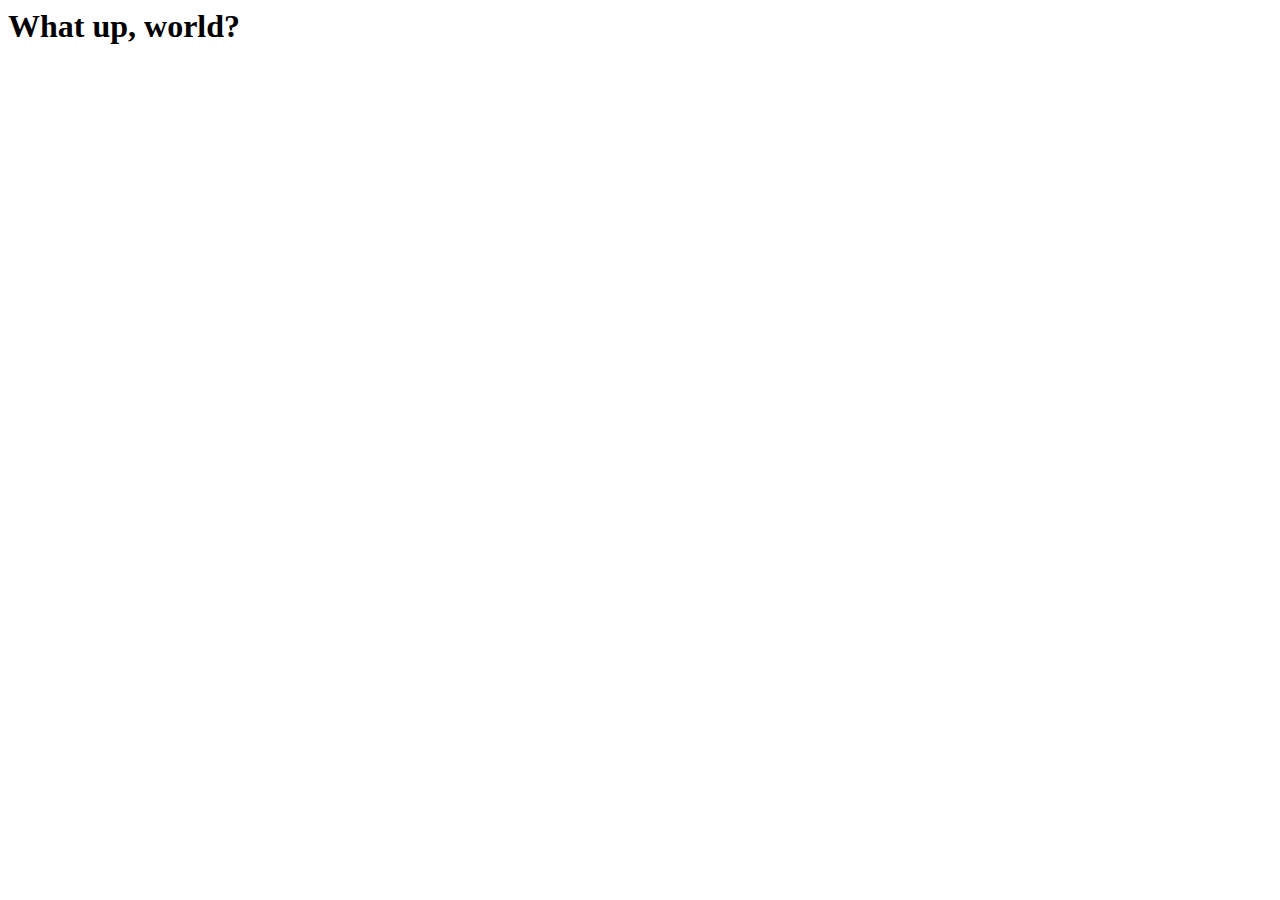
==== index.html @ ed27e281 "trying styles" ====
<html lang="en">
  <head>
    <meta charset="utf-8">
    <meta http-equiv="X-UA-Compatible" content="IE=edge">
    <meta name="description" content="A front-end template that helps you build fast, modern mobile web apps.">
    <meta name="viewport" content="width=device-width, initial-scale=1.0, minimum-scale=1.0">
    <title>Material Design Lite</title>

    <!-- Add to homescreen for Chrome on Android -->
    <meta name="mobile-web-app-capable" content="yes">
    <link rel="icon" sizes="192x192" href="images/android-desktop.png">

    <!-- Add to homescreen for Safari on iOS -->
    <meta name="apple-mobile-web-app-capable" content="yes">
    <meta name="apple-mobile-web-app-status-bar-style" content="black">
    <meta name="apple-mobile-web-app-title" content="Material Design Lite">
    <link rel="apple-touch-icon-precomposed" href="images/ios-desktop.png">

    <!-- Tile icon for Win8 (144x144 + tile color) -->
    <meta name="msapplication-TileImage" content="images/touch/ms-touch-icon-144x144-precomposed.png">
    <meta name="msapplication-TileColor" content="#3372DF">

    <link rel="shortcut icon" href="images/favicon.png">

    <link rel="stylesheet" href="https://fonts.googleapis.com/css?family=Roboto:regular,bold,italic,thin,light,bolditalic,black,medium&amp;lang=en">
    <link rel="stylesheet" href="https://fonts.googleapis.com/icon?family=Material+Icons">
    <link rel="stylesheet" href="style.css">
  </head>

  <body>
    <h1>What up, world?</h1>

  </body>
</html>
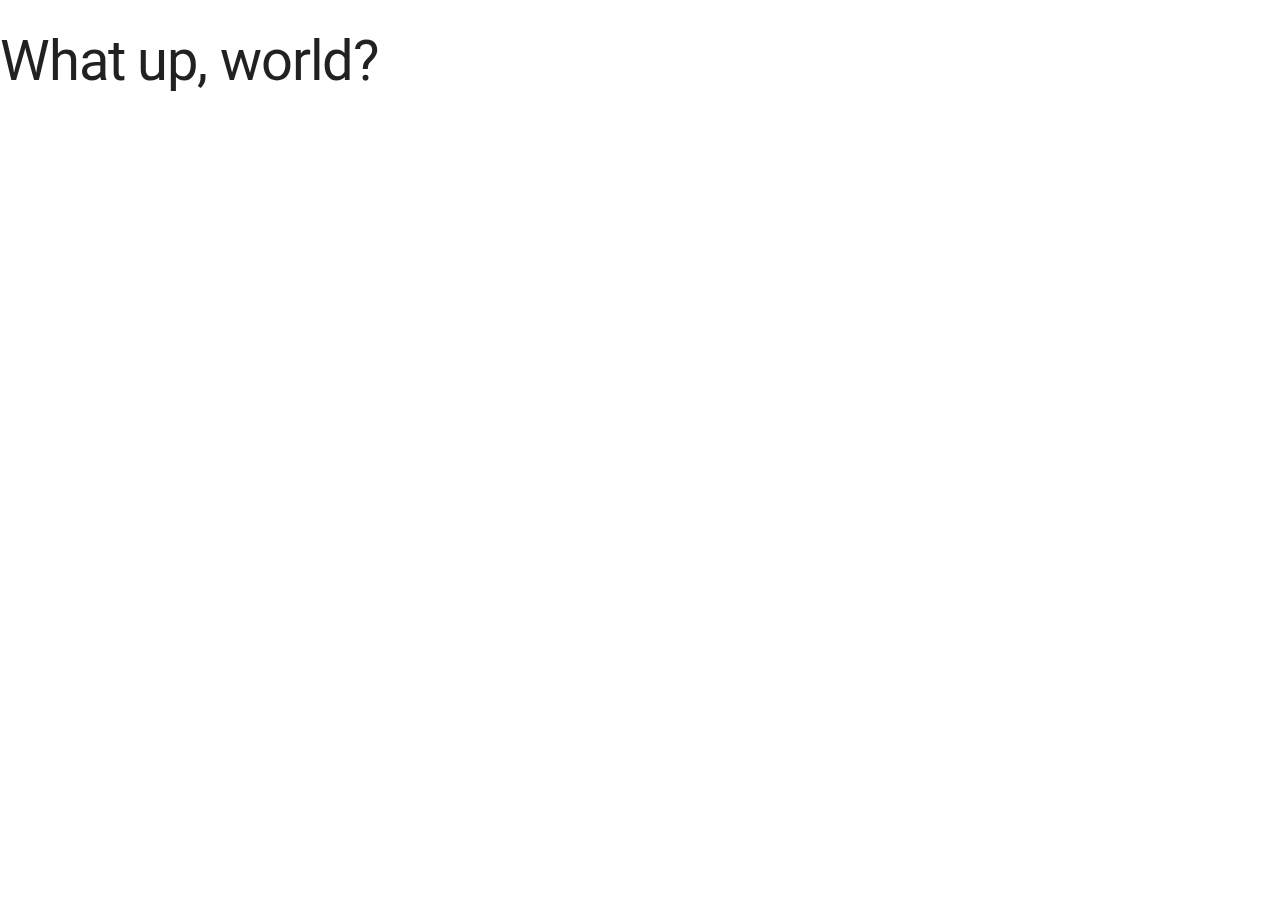
==== commit 0975cec3: "adding scripts" ====
--- a/index.html
+++ b/index.html
@@ -4,7 +4,7 @@
     <meta http-equiv="X-UA-Compatible" content="IE=edge">
     <meta name="description" content="A front-end template that helps you build fast, modern mobile web apps.">
     <meta name="viewport" content="width=device-width, initial-scale=1.0, minimum-scale=1.0">
-    <title>Material Design Lite</title>
+    <title>Anywhere</title>
 
     <!-- Add to homescreen for Chrome on Android -->
     <meta name="mobile-web-app-capable" content="yes">
@@ -24,11 +24,13 @@
 
     <link rel="stylesheet" href="https://fonts.googleapis.com/css?family=Roboto:regular,bold,italic,thin,light,bolditalic,black,medium&amp;lang=en">
     <link rel="stylesheet" href="https://fonts.googleapis.com/icon?family=Material+Icons">
+    <link rel="stylesheet" href="mdl/material.min.css">
+
     <link rel="stylesheet" href="style.css">
   </head>
 
   <body>
     <h1>What up, world?</h1>
-
+  <script src="https://code.getmdl.io/1.1.3/material.min.js"></script>
   </body>
 </html>
--- a/mdl/material.min.css
+++ b/mdl/material.min.css
@@ -0,0 +1,9 @@
+/**
+ * material-design-lite - Material Design Components in CSS, JS and HTML
+ * @version v1.1.3
+ * @license Apache-2.0
+ * @copyright 2015 Google, Inc.
+ * @link https://github.com/google/material-design-lite
+ */
+@charset "UTF-8";html{color:rgba(0,0,0,.87)}::-moz-selection{background:#b3d4fc;text-shadow:none}::selection{background:#b3d4fc;text-shadow:none}hr{display:block;height:1px;border:0;border-top:1px solid #ccc;margin:1em 0;padding:0}audio,canvas,iframe,img,svg,video{vertical-align:middle}fieldset{border:0;margin:0;padding:0}textarea{resize:vertical}.browserupgrade{margin:.2em 0;background:#ccc;color:#000;padding:.2em 0}.hidden{display:none!important}.visuallyhidden{border:0;clip:rect(0 0 0 0);height:1px;margin:-1px;overflow:hidden;padding:0;position:absolute;width:1px}.visuallyhidden.focusable:active,.visuallyhidden.focusable:focus{clip:auto;height:auto;margin:0;overflow:visible;position:static;width:auto}.invisible{visibility:hidden}.clearfix:before,.clearfix:after{content:" ";display:table}.clearfix:after{clear:both}@media print{*,*:before,*:after,*:first-letter{background:transparent!important;color:#000!important;box-shadow:none!important}a,a:visited{text-decoration:underline}a[href]:after{content:" (" attr(href)")"}abbr[title]:after{content:" (" attr(title)")"}a[href^="#"]:after,a[href^="javascript:"]:after{content:""}pre,blockquote{border:1px solid #999;page-break-inside:avoid}thead{display:table-header-group}tr,img{page-break-inside:avoid}img{max-width:100%!important}p,h2,h3{orphans:3;widows:3}h2,h3{page-break-after:avoid}}a,.mdl-accordion,.mdl-button,.mdl-card,.mdl-checkbox,.mdl-dropdown-menu,.mdl-icon-toggle,.mdl-item,.mdl-radio,.mdl-slider,.mdl-switch,.mdl-tabs__tab{-webkit-tap-highlight-color:transparent;-webkit-tap-highlight-color:rgba(255,255,255,0)}html{width:100%;height:100%;-ms-touch-action:manipulation;touch-action:manipulation}body{width:100%;min-height:100%;margin:0}main{display:block}*[hidden]{display:none!important}html,body{font-family:"Helvetica","Arial",sans-serif;font-size:14px;font-weight:400;line-height:20px}h1,h2,h3,h4,h5,h6,p{padding:0}h1 small,h2 small,h3 small,h4 small,h5 small,h6 small{font-family:"Roboto","Helvetica","Arial",sans-serif;font-weight:400;line-height:1.35;letter-spacing:-.02em;opacity:.54;font-size:.6em}h1{font-size:56px;line-height:1.35;letter-spacing:-.02em;margin:24px 0}h1,h2{font-family:"Roboto","Helvetica","Arial",sans-serif;font-weight:400}h2{font-size:45px;line-height:48px}h2,h3{margin:24px 0}h3{font-size:34px;line-height:40px}h3,h4{font-family:"Roboto","Helvetica","Arial",sans-serif;font-weight:400}h4{font-size:24px;line-height:32px;-moz-osx-font-smoothing:grayscale;margin:24px 0 16px}h5{font-size:20px;font-weight:500;line-height:1;letter-spacing:.02em}h5,h6{font-family:"Roboto","Helvetica","Arial",sans-serif;margin:24px 0 16px}h6{font-size:16px;letter-spacing:.04em}h6,p{font-weight:400;line-height:24px}p{font-size:14px;letter-spacing:0;margin:0 0 16px}a{color:#ff4081;font-weight:500}blockquote{font-family:"Roboto","Helvetica","Arial",sans-serif;position:relative;font-size:24px;font-weight:300;font-style:italic;line-height:1.35;letter-spacing:.08em}blockquote:before{position:absolute;left:-.5em;content:'“'}blockquote:after{content:'”';margin-left:-.05em}mark{background-color:#f4ff81}dt{font-weight:700}address{font-size:12px;line-height:1;font-style:normal}address,ul,ol{font-weight:400;letter-spacing:0}ul,ol{font-size:14px;line-height:24px}.mdl-typography--display-4,.mdl-typography--display-4-color-contrast{font-family:"Roboto","Helvetica","Arial",sans-serif;font-size:112px;font-weight:300;line-height:1;letter-spacing:-.04em}.mdl-typography--display-4-color-contrast{opacity:.54}.mdl-typography--display-3,.mdl-typography--display-3-color-contrast{font-family:"Roboto","Helvetica","Arial",sans-serif;font-size:56px;font-weight:400;line-height:1.35;letter-spacing:-.02em}.mdl-typography--display-3-color-contrast{opacity:.54}.mdl-typography--display-2,.mdl-typography--display-2-color-contrast{font-family:"Roboto","Helvetica","Arial",sans-serif;font-size:45px;font-weight:400;line-height:48px}.mdl-typography--display-2-color-contrast{opacity:.54}.mdl-typography--display-1,.mdl-typography--display-1-color-contrast{font-family:"Roboto","Helvetica","Arial",sans-serif;font-size:34px;font-weight:400;line-height:40px}.mdl-typography--display-1-color-contrast{opacity:.54}.mdl-typography--headline,.mdl-typography--headline-color-contrast{font-family:"Roboto","Helvetica","Arial",sans-serif;font-size:24px;font-weight:400;line-height:32px;-moz-osx-font-smoothing:grayscale}.mdl-typography--headline-color-contrast{opacity:.87}.mdl-typography--title,.mdl-typography--title-color-contrast{font-family:"Roboto","Helvetica","Arial",sans-serif;font-size:20px;font-weight:500;line-height:1;letter-spacing:.02em}.mdl-typography--title-color-contrast{opacity:.87}.mdl-typography--subhead,.mdl-typography--subhead-color-contrast{font-family:"Roboto","Helvetica","Arial",sans-serif;font-size:16px;font-weight:400;line-height:24px;letter-spacing:.04em}.mdl-typography--subhead-color-contrast{opacity:.87}.mdl-typography--body-2,.mdl-typography--body-2-color-contrast{font-size:14px;font-weight:700;line-height:24px;letter-spacing:0}.mdl-typography--body-2-color-contrast{opacity:.87}.mdl-typography--body-1,.mdl-typography--body-1-color-contrast{font-size:14px;font-weight:400;line-height:24px;letter-spacing:0}.mdl-typography--body-1-color-contrast{opacity:.87}.mdl-typography--body-2-force-preferred-font,.mdl-typography--body-2-force-preferred-font-color-contrast{font-family:"Roboto","Helvetica","Arial",sans-serif;font-size:14px;font-weight:500;line-height:24px;letter-spacing:0}.mdl-typography--body-2-force-preferred-font-color-contrast{opacity:.87}.mdl-typography--body-1-force-preferred-font,.mdl-typography--body-1-force-preferred-font-color-contrast{font-family:"Roboto","Helvetica","Arial",sans-serif;font-size:14px;font-weight:400;line-height:24px;letter-spacing:0}.mdl-typography--body-1-force-preferred-font-color-contrast{opacity:.87}.mdl-typography--caption,.mdl-typography--caption-force-preferred-font{font-size:12px;font-weight:400;line-height:1;letter-spacing:0}.mdl-typography--caption-force-preferred-font{font-family:"Roboto","Helvetica","Arial",sans-serif}.mdl-typography--caption-color-contrast,.mdl-typography--caption-force-preferred-font-color-contrast{font-size:12px;font-weight:400;line-height:1;letter-spacing:0;opacity:.54}.mdl-typography--caption-force-preferred-font-color-contrast,.mdl-typography--menu{font-family:"Roboto","Helvetica","Arial",sans-serif}.mdl-typography--menu{font-size:14px;font-weight:500;line-height:1;letter-spacing:0}.mdl-typography--menu-color-contrast{opacity:.87}.mdl-typography--menu-color-contrast,.mdl-typography--button,.mdl-typography--button-color-contrast{font-family:"Roboto","Helvetica","Arial",sans-serif;font-size:14px;font-weight:500;line-height:1;letter-spacing:0}.mdl-typography--button,.mdl-typography--button-color-contrast{text-transform:uppercase}.mdl-typography--button-color-contrast{opacity:.87}.mdl-typography--text-left{text-align:left}.mdl-typography--text-right{text-align:right}.mdl-typography--text-center{text-align:center}.mdl-typography--text-justify{text-align:justify}.mdl-typography--text-nowrap{white-space:nowrap}.mdl-typography--text-lowercase{text-transform:lowercase}.mdl-typography--text-uppercase{text-transform:uppercase}.mdl-typography--text-capitalize{text-transform:capitalize}.mdl-typography--font-thin{font-weight:200!important}.mdl-typography--font-light{font-weight:300!important}.mdl-typography--font-regular{font-weight:400!important}.mdl-typography--font-medium{font-weight:500!important}.mdl-typography--font-bold{font-weight:700!important}.mdl-typography--font-black{font-weight:900!important}.material-icons{font-family:'Material Icons';font-weight:400;font-style:normal;font-size:24px;line-height:1;letter-spacing:normal;text-transform:none;display:inline-block;word-wrap:normal;-moz-font-feature-settings:'liga';font-feature-settings:'liga';-webkit-font-feature-settings:'liga';-webkit-font-smoothing:antialiased}.mdl-color-text--red{color:#f44336 !important}.mdl-color--red{background-color:#f44336 !important}.mdl-color-text--red-50{color:#ffebee !important}.mdl-color--red-50{background-color:#ffebee !important}.mdl-color-text--red-100{color:#ffcdd2 !important}.mdl-color--red-100{background-color:#ffcdd2 !important}.mdl-color-text--red-200{color:#ef9a9a !important}.mdl-color--red-200{background-color:#ef9a9a !important}.mdl-color-text--red-300{color:#e57373 !important}.mdl-color--red-300{background-color:#e57373 !important}.mdl-color-text--red-400{color:#ef5350 !important}.mdl-color--red-400{background-color:#ef5350 !important}.mdl-color-text--red-500{color:#f44336 !important}.mdl-color--red-500{background-color:#f44336 !important}.mdl-color-text--red-600{color:#e53935 !important}.mdl-color--red-600{background-color:#e53935 !important}.mdl-color-text--red-700{color:#d32f2f !important}.mdl-color--red-700{background-color:#d32f2f !important}.mdl-color-text--red-800{color:#c62828 !important}.mdl-color--red-800{background-color:#c62828 !important}.mdl-color-text--red-900{color:#b71c1c !important}.mdl-color--red-900{background-color:#b71c1c !important}.mdl-color-text--red-A100{color:#ff8a80 !important}.mdl-color--red-A100{background-color:#ff8a80 !important}.mdl-color-text--red-A200{color:#ff5252 !important}.mdl-color--red-A200{background-color:#ff5252 !important}.mdl-color-text--red-A400{color:#ff1744 !important}.mdl-color--red-A400{background-color:#ff1744 !important}.mdl-color-text--red-A700{color:#d50000 !important}.mdl-color--red-A700{background-color:#d50000 !important}.mdl-color-text--pink{color:#e91e63 !important}.mdl-color--pink{background-color:#e91e63 !important}.mdl-color-text--pink-50{color:#fce4ec !important}.mdl-color--pink-50{background-color:#fce4ec !important}.mdl-color-text--pink-100{color:#f8bbd0 !important}.mdl-color--pink-100{background-color:#f8bbd0 !important}.mdl-color-text--pink-200{color:#f48fb1 !important}.mdl-color--pink-200{background-color:#f48fb1 !important}.mdl-color-text--pink-300{color:#f06292 !important}.mdl-color--pink-300{background-color:#f06292 !important}.mdl-color-text--pink-400{color:#ec407a !important}.mdl-color--pink-400{background-color:#ec407a !important}.mdl-color-text--pink-500{color:#e91e63 !important}.mdl-color--pink-500{background-color:#e91e63 !important}.mdl-color-text--pink-600{color:#d81b60 !important}.mdl-color--pink-600{background-color:#d81b60 !important}.mdl-color-text--pink-700{color:#c2185b !important}.mdl-color--pink-700{background-color:#c2185b !important}.mdl-color-text--pink-800{color:#ad1457 !important}.mdl-color--pink-800{background-color:#ad1457 !important}.mdl-color-text--pink-900{color:#880e4f !important}.mdl-color--pink-900{background-color:#880e4f !important}.mdl-color-text--pink-A100{color:#ff80ab !important}.mdl-color--pink-A100{background-color:#ff80ab !important}.mdl-color-text--pink-A200{color:#ff4081 !important}.mdl-color--pink-A200{background-color:#ff4081 !important}.mdl-color-text--pink-A400{color:#f50057 !important}.mdl-color--pink-A400{background-color:#f50057 !important}.mdl-color-text--pink-A700{color:#c51162 !important}.mdl-color--pink-A700{background-color:#c51162 !important}.mdl-color-text--purple{color:#9c27b0 !important}.mdl-color--purple{background-color:#9c27b0 !important}.mdl-color-text--purple-50{color:#f3e5f5 !important}.mdl-color--purple-50{background-color:#f3e5f5 !important}.mdl-color-text--purple-100{color:#e1bee7 !important}.mdl-color--purple-100{background-color:#e1bee7 !important}.mdl-color-text--purple-200{color:#ce93d8 !important}.mdl-color--purple-200{background-color:#ce93d8 !important}.mdl-color-text--purple-300{color:#ba68c8 !important}.mdl-color--purple-300{background-color:#ba68c8 !important}.mdl-color-text--purple-400{color:#ab47bc !important}.mdl-color--purple-400{background-color:#ab47bc !important}.mdl-color-text--purple-500{color:#9c27b0 !important}.mdl-color--purple-500{background-color:#9c27b0 !important}.mdl-color-text--purple-600{color:#8e24aa !important}.mdl-color--purple-600{background-color:#8e24aa !important}.mdl-color-text--purple-700{color:#7b1fa2 !important}.mdl-color--purple-700{background-color:#7b1fa2 !important}.mdl-color-text--purple-800{color:#6a1b9a !important}.mdl-color--purple-800{background-color:#6a1b9a !important}.mdl-color-text--purple-900{color:#4a148c !important}.mdl-color--purple-900{background-color:#4a148c !important}.mdl-color-text--purple-A100{color:#ea80fc !important}.mdl-color--purple-A100{background-color:#ea80fc !important}.mdl-color-text--purple-A200{color:#e040fb !important}.mdl-color--purple-A200{background-color:#e040fb !important}.mdl-color-text--purple-A400{color:#d500f9 !important}.mdl-color--purple-A400{background-color:#d500f9 !important}.mdl-color-text--purple-A700{color:#a0f !important}.mdl-color--purple-A700{background-color:#a0f !important}.mdl-color-text--deep-purple{color:#673ab7 !important}.mdl-color--deep-purple{background-color:#673ab7 !important}.mdl-color-text--deep-purple-50{color:#ede7f6 !important}.mdl-color--deep-purple-50{background-color:#ede7f6 !important}.mdl-color-text--deep-purple-100{color:#d1c4e9 !important}.mdl-color--deep-purple-100{background-color:#d1c4e9 !important}.mdl-color-text--deep-purple-200{color:#b39ddb !important}.mdl-color--deep-purple-200{background-color:#b39ddb !important}.mdl-color-text--deep-purple-300{color:#9575cd !important}.mdl-color--deep-purple-300{background-color:#9575cd !important}.mdl-color-text--deep-purple-400{color:#7e57c2 !important}.mdl-color--deep-purple-400{background-color:#7e57c2 !important}.mdl-color-text--deep-purple-500{color:#673ab7 !important}.mdl-color--deep-purple-500{background-color:#673ab7 !important}.mdl-color-text--deep-purple-600{color:#5e35b1 !important}.mdl-color--deep-purple-600{background-color:#5e35b1 !important}.mdl-color-text--deep-purple-700{color:#512da8 !important}.mdl-color--deep-purple-700{background-color:#512da8 !important}.mdl-color-text--deep-purple-800{color:#4527a0 !important}.mdl-color--deep-purple-800{background-color:#4527a0 !important}.mdl-color-text--deep-purple-900{color:#311b92 !important}.mdl-color--deep-purple-900{background-color:#311b92 !important}.mdl-color-text--deep-purple-A100{color:#b388ff !important}.mdl-color--deep-purple-A100{background-color:#b388ff !important}.mdl-color-text--deep-purple-A200{color:#7c4dff !important}.mdl-color--deep-purple-A200{background-color:#7c4dff !important}.mdl-color-text--deep-purple-A400{color:#651fff !important}.mdl-color--deep-purple-A400{background-color:#651fff !important}.mdl-color-text--deep-purple-A700{color:#6200ea !important}.mdl-color--deep-purple-A700{background-color:#6200ea !important}.mdl-color-text--indigo{color:#3f51b5 !important}.mdl-color--indigo{background-color:#3f51b5 !important}.mdl-color-text--indigo-50{color:#e8eaf6 !important}.mdl-color--indigo-50{background-color:#e8eaf6 !important}.mdl-color-text--indigo-100{color:#c5cae9 !important}.mdl-color--indigo-100{background-color:#c5cae9 !important}.mdl-color-text--indigo-200{color:#9fa8da !important}.mdl-color--indigo-200{background-color:#9fa8da !important}.mdl-color-text--indigo-300{color:#7986cb !important}.mdl-color--indigo-300{background-color:#7986cb !important}.mdl-color-text--indigo-400{color:#5c6bc0 !important}.mdl-color--indigo-400{background-color:#5c6bc0 !important}.mdl-color-text--indigo-500{color:#3f51b5 !important}.mdl-color--indigo-500{background-color:#3f51b5 !important}.mdl-color-text--indigo-600{color:#3949ab !important}.mdl-color--indigo-600{background-color:#3949ab !important}.mdl-color-text--indigo-700{color:#303f9f !important}.mdl-color--indigo-700{background-color:#303f9f !important}.mdl-color-text--indigo-800{color:#283593 !important}.mdl-color--indigo-800{background-color:#283593 !important}.mdl-color-text--indigo-900{color:#1a237e !important}.mdl-color--indigo-900{background-color:#1a237e !important}.mdl-color-text--indigo-A100{color:#8c9eff !important}.mdl-color--indigo-A100{background-color:#8c9eff !important}.mdl-color-text--indigo-A200{color:#536dfe !important}.mdl-color--indigo-A200{background-color:#536dfe !important}.mdl-color-text--indigo-A400{color:#3d5afe !important}.mdl-color--indigo-A400{background-color:#3d5afe !important}.mdl-color-text--indigo-A700{color:#304ffe !important}.mdl-color--indigo-A700{background-color:#304ffe !important}.mdl-color-text--blue{color:#2196f3 !important}.mdl-color--blue{background-color:#2196f3 !important}.mdl-color-text--blue-50{color:#e3f2fd !important}.mdl-color--blue-50{background-color:#e3f2fd !important}.mdl-color-text--blue-100{color:#bbdefb !important}.mdl-color--blue-100{background-color:#bbdefb !important}.mdl-color-text--blue-200{color:#90caf9 !important}.mdl-color--blue-200{background-color:#90caf9 !important}.mdl-color-text--blue-300{color:#64b5f6 !important}.mdl-color--blue-300{background-color:#64b5f6 !important}.mdl-color-text--blue-400{color:#42a5f5 !important}.mdl-color--blue-400{background-color:#42a5f5 !important}.mdl-color-text--blue-500{color:#2196f3 !important}.mdl-color--blue-500{background-color:#2196f3 !important}.mdl-color-text--blue-600{color:#1e88e5 !important}.mdl-color--blue-600{background-color:#1e88e5 !important}.mdl-color-text--blue-700{color:#1976d2 !important}.mdl-color--blue-700{background-color:#1976d2 !important}.mdl-color-text--blue-800{color:#1565c0 !important}.mdl-color--blue-800{background-color:#1565c0 !important}.mdl-color-text--blue-900{color:#0d47a1 !important}.mdl-color--blue-900{background-color:#0d47a1 !important}.mdl-color-text--blue-A100{color:#82b1ff !important}.mdl-color--blue-A100{background-color:#82b1ff !important}.mdl-color-text--blue-A200{color:#448aff !important}.mdl-color--blue-A200{background-color:#448aff !important}.mdl-color-text--blue-A400{color:#2979ff !important}.mdl-color--blue-A400{background-color:#2979ff !important}.mdl-color-text--blue-A700{color:#2962ff !important}.mdl-color--blue-A700{background-color:#2962ff !important}.mdl-color-text--light-blue{color:#03a9f4 !important}.mdl-color--light-blue{background-color:#03a9f4 !important}.mdl-color-text--light-blue-50{color:#e1f5fe !important}.mdl-color--light-blue-50{background-color:#e1f5fe !important}.mdl-color-text--light-blue-100{color:#b3e5fc !important}.mdl-color--light-blue-100{background-color:#b3e5fc !important}.mdl-color-text--light-blue-200{color:#81d4fa !important}.mdl-color--light-blue-200{background-color:#81d4fa !important}.mdl-color-text--light-blue-300{color:#4fc3f7 !important}.mdl-color--light-blue-300{background-color:#4fc3f7 !important}.mdl-color-text--light-blue-400{color:#29b6f6 !important}.mdl-color--light-blue-400{background-color:#29b6f6 !important}.mdl-color-text--light-blue-500{color:#03a9f4 !important}.mdl-color--light-blue-500{background-color:#03a9f4 !important}.mdl-color-text--light-blue-600{color:#039be5 !important}.mdl-color--light-blue-600{background-color:#039be5 !important}.mdl-color-text--light-blue-700{color:#0288d1 !important}.mdl-color--light-blue-700{background-color:#0288d1 !important}.mdl-color-text--light-blue-800{color:#0277bd !important}.mdl-color--light-blue-800{background-color:#0277bd !important}.mdl-color-text--light-blue-900{color:#01579b !important}.mdl-color--light-blue-900{background-color:#01579b !important}.mdl-color-text--light-blue-A100{color:#80d8ff !important}.mdl-color--light-blue-A100{background-color:#80d8ff !important}.mdl-color-text--light-blue-A200{color:#40c4ff !important}.mdl-color--light-blue-A200{background-color:#40c4ff !important}.mdl-color-text--light-blue-A400{color:#00b0ff !important}.mdl-color--light-blue-A400{background-color:#00b0ff !important}.mdl-color-text--light-blue-A700{color:#0091ea !important}.mdl-color--light-blue-A700{background-color:#0091ea !important}.mdl-color-text--cyan{color:#00bcd4 !important}.mdl-color--cyan{background-color:#00bcd4 !important}.mdl-color-text--cyan-50{color:#e0f7fa !important}.mdl-color--cyan-50{background-color:#e0f7fa !important}.mdl-color-text--cyan-100{color:#b2ebf2 !important}.mdl-color--cyan-100{background-color:#b2ebf2 !important}.mdl-color-text--cyan-200{color:#80deea !important}.mdl-color--cyan-200{background-color:#80deea !important}.mdl-color-text--cyan-300{color:#4dd0e1 !important}.mdl-color--cyan-300{background-color:#4dd0e1 !important}.mdl-color-text--cyan-400{color:#26c6da !important}.mdl-color--cyan-400{background-color:#26c6da !important}.mdl-color-text--cyan-500{color:#00bcd4 !important}.mdl-color--cyan-500{background-color:#00bcd4 !important}.mdl-color-text--cyan-600{color:#00acc1 !important}.mdl-color--cyan-600{background-color:#00acc1 !important}.mdl-color-text--cyan-700{color:#0097a7 !important}.mdl-color--cyan-700{background-color:#0097a7 !important}.mdl-color-text--cyan-800{color:#00838f !important}.mdl-color--cyan-800{background-color:#00838f !important}.mdl-color-text--cyan-900{color:#006064 !important}.mdl-color--cyan-900{background-color:#006064 !important}.mdl-color-text--cyan-A100{color:#84ffff !important}.mdl-color--cyan-A100{background-color:#84ffff !important}.mdl-color-text--cyan-A200{color:#18ffff !important}.mdl-color--cyan-A200{background-color:#18ffff !important}.mdl-color-text--cyan-A400{color:#00e5ff !important}.mdl-color--cyan-A400{background-color:#00e5ff !important}.mdl-color-text--cyan-A700{color:#00b8d4 !important}.mdl-color--cyan-A700{background-color:#00b8d4 !important}.mdl-color-text--teal{color:#009688 !important}.mdl-color--teal{background-color:#009688 !important}.mdl-color-text--teal-50{color:#e0f2f1 !important}.mdl-color--teal-50{background-color:#e0f2f1 !important}.mdl-color-text--teal-100{color:#b2dfdb !important}.mdl-color--teal-100{background-color:#b2dfdb !important}.mdl-color-text--teal-200{color:#80cbc4 !important}.mdl-color--teal-200{background-color:#80cbc4 !important}.mdl-color-text--teal-300{color:#4db6ac !important}.mdl-color--teal-300{background-color:#4db6ac !important}.mdl-color-text--teal-400{color:#26a69a !important}.mdl-color--teal-400{background-color:#26a69a !important}.mdl-color-text--teal-500{color:#009688 !important}.mdl-color--teal-500{background-color:#009688 !important}.mdl-color-text--teal-600{color:#00897b !important}.mdl-color--teal-600{background-color:#00897b !important}.mdl-color-text--teal-700{color:#00796b !important}.mdl-color--teal-700{background-color:#00796b !important}.mdl-color-text--teal-800{color:#00695c !important}.mdl-color--teal-800{background-color:#00695c !important}.mdl-color-text--teal-900{color:#004d40 !important}.mdl-color--teal-900{background-color:#004d40 !important}.mdl-color-text--teal-A100{color:#a7ffeb !important}.mdl-color--teal-A100{background-color:#a7ffeb !important}.mdl-color-text--teal-A200{color:#64ffda !important}.mdl-color--teal-A200{background-color:#64ffda !important}.mdl-color-text--teal-A400{color:#1de9b6 !important}.mdl-color--teal-A400{background-color:#1de9b6 !important}.mdl-color-text--teal-A700{color:#00bfa5 !important}.mdl-color--teal-A700{background-color:#00bfa5 !important}.mdl-color-text--green{color:#4caf50 !important}.mdl-color--green{background-color:#4caf50 !important}.mdl-color-text--green-50{color:#e8f5e9 !important}.mdl-color--green-50{background-color:#e8f5e9 !important}.mdl-color-text--green-100{color:#c8e6c9 !important}.mdl-color--green-100{background-color:#c8e6c9 !important}.mdl-color-text--green-200{color:#a5d6a7 !important}.mdl-color--green-200{background-color:#a5d6a7 !important}.mdl-color-text--green-300{color:#81c784 !important}.mdl-color--green-300{background-color:#81c784 !important}.mdl-color-text--green-400{color:#66bb6a !important}.mdl-color--green-400{background-color:#66bb6a !important}.mdl-color-text--green-500{color:#4caf50 !important}.mdl-color--green-500{background-color:#4caf50 !important}.mdl-color-text--green-600{color:#43a047 !important}.mdl-color--green-600{background-color:#43a047 !important}.mdl-color-text--green-700{color:#388e3c !important}.mdl-color--green-700{background-color:#388e3c !important}.mdl-color-text--green-800{color:#2e7d32 !important}.mdl-color--green-800{background-color:#2e7d32 !important}.mdl-color-text--green-900{color:#1b5e20 !important}.mdl-color--green-900{background-color:#1b5e20 !important}.mdl-color-text--green-A100{color:#b9f6ca !important}.mdl-color--green-A100{background-color:#b9f6ca !important}.mdl-color-text--green-A200{color:#69f0ae !important}.mdl-color--green-A200{background-color:#69f0ae !important}.mdl-color-text--green-A400{color:#00e676 !important}.mdl-color--green-A400{background-color:#00e676 !important}.mdl-color-text--green-A700{color:#00c853 !important}.mdl-color--green-A700{background-color:#00c853 !important}.mdl-color-text--light-green{color:#8bc34a !important}.mdl-color--light-green{background-color:#8bc34a !important}.mdl-color-text--light-green-50{color:#f1f8e9 !important}.mdl-color--light-green-50{background-color:#f1f8e9 !important}.mdl-color-text--light-green-100{color:#dcedc8 !important}.mdl-color--light-green-100{background-color:#dcedc8 !important}.mdl-color-text--light-green-200{color:#c5e1a5 !important}.mdl-color--light-green-200{background-color:#c5e1a5 !important}.mdl-color-text--light-green-300{color:#aed581 !important}.mdl-color--light-green-300{background-color:#aed581 !important}.mdl-color-text--light-green-400{color:#9ccc65 !important}.mdl-color--light-green-400{background-color:#9ccc65 !important}.mdl-color-text--light-green-500{color:#8bc34a !important}.mdl-color--light-green-500{background-color:#8bc34a !important}.mdl-color-text--light-green-600{color:#7cb342 !important}.mdl-color--light-green-600{background-color:#7cb342 !important}.mdl-color-text--light-green-700{color:#689f38 !important}.mdl-color--light-green-700{background-color:#689f38 !important}.mdl-color-text--light-green-800{color:#558b2f !important}.mdl-color--light-green-800{background-color:#558b2f !important}.mdl-color-text--light-green-900{color:#33691e !important}.mdl-color--light-green-900{background-color:#33691e !important}.mdl-color-text--light-green-A100{color:#ccff90 !important}.mdl-color--light-green-A100{background-color:#ccff90 !important}.mdl-color-text--light-green-A200{color:#b2ff59 !important}.mdl-color--light-green-A200{background-color:#b2ff59 !important}.mdl-color-text--light-green-A400{color:#76ff03 !important}.mdl-color--light-green-A400{background-color:#76ff03 !important}.mdl-color-text--light-green-A700{color:#64dd17 !important}.mdl-color--light-green-A700{background-color:#64dd17 !important}.mdl-color-text--lime{color:#cddc39 !important}.mdl-color--lime{background-color:#cddc39 !important}.mdl-color-text--lime-50{color:#f9fbe7 !important}.mdl-color--lime-50{background-color:#f9fbe7 !important}.mdl-color-text--lime-100{color:#f0f4c3 !important}.mdl-color--lime-100{background-color:#f0f4c3 !important}.mdl-color-text--lime-200{color:#e6ee9c !important}.mdl-color--lime-200{background-color:#e6ee9c !important}.mdl-color-text--lime-300{color:#dce775 !important}.mdl-color--lime-300{background-color:#dce775 !important}.mdl-color-text--lime-400{color:#d4e157 !important}.mdl-color--lime-400{background-color:#d4e157 !important}.mdl-color-text--lime-500{color:#cddc39 !important}.mdl-color--lime-500{background-color:#cddc39 !important}.mdl-color-text--lime-600{color:#c0ca33 !important}.mdl-color--lime-600{background-color:#c0ca33 !important}.mdl-color-text--lime-700{color:#afb42b !important}.mdl-color--lime-700{background-color:#afb42b !important}.mdl-color-text--lime-800{color:#9e9d24 !important}.mdl-color--lime-800{background-color:#9e9d24 !important}.mdl-color-text--lime-900{color:#827717 !important}.mdl-color--lime-900{background-color:#827717 !important}.mdl-color-text--lime-A100{color:#f4ff81 !important}.mdl-color--lime-A100{background-color:#f4ff81 !important}.mdl-color-text--lime-A200{color:#eeff41 !important}.mdl-color--lime-A200{background-color:#eeff41 !important}.mdl-color-text--lime-A400{color:#c6ff00 !important}.mdl-color--lime-A400{background-color:#c6ff00 !important}.mdl-color-text--lime-A700{color:#aeea00 !important}.mdl-color--lime-A700{background-color:#aeea00 !important}.mdl-color-text--yellow{color:#ffeb3b !important}.mdl-color--yellow{background-color:#ffeb3b !important}.mdl-color-text--yellow-50{color:#fffde7 !important}.mdl-color--yellow-50{background-color:#fffde7 !important}.mdl-color-text--yellow-100{color:#fff9c4 !important}.mdl-color--yellow-100{background-color:#fff9c4 !important}.mdl-color-text--yellow-200{color:#fff59d !important}.mdl-color--yellow-200{background-color:#fff59d !important}.mdl-color-text--yellow-300{color:#fff176 !important}.mdl-color--yellow-300{background-color:#fff176 !important}.mdl-color-text--yellow-400{color:#ffee58 !important}.mdl-color--yellow-400{background-color:#ffee58 !important}.mdl-color-text--yellow-500{color:#ffeb3b !important}.mdl-color--yellow-500{background-color:#ffeb3b !important}.mdl-color-text--yellow-600{color:#fdd835 !important}.mdl-color--yellow-600{background-color:#fdd835 !important}.mdl-color-text--yellow-700{color:#fbc02d !important}.mdl-color--yellow-700{background-color:#fbc02d !important}.mdl-color-text--yellow-800{color:#f9a825 !important}.mdl-color--yellow-800{background-color:#f9a825 !important}.mdl-color-text--yellow-900{color:#f57f17 !important}.mdl-color--yellow-900{background-color:#f57f17 !important}.mdl-color-text--yellow-A100{color:#ffff8d !important}.mdl-color--yellow-A100{background-color:#ffff8d !important}.mdl-color-text--yellow-A200{color:#ff0 !important}.mdl-color--yellow-A200{background-color:#ff0 !important}.mdl-color-text--yellow-A400{color:#ffea00 !important}.mdl-color--yellow-A400{background-color:#ffea00 !important}.mdl-color-text--yellow-A700{color:#ffd600 !important}.mdl-color--yellow-A700{background-color:#ffd600 !important}.mdl-color-text--amber{color:#ffc107 !important}.mdl-color--amber{background-color:#ffc107 !important}.mdl-color-text--amber-50{color:#fff8e1 !important}.mdl-color--amber-50{background-color:#fff8e1 !important}.mdl-color-text--amber-100{color:#ffecb3 !important}.mdl-color--amber-100{background-color:#ffecb3 !important}.mdl-color-text--amber-200{color:#ffe082 !important}.mdl-color--amber-200{background-color:#ffe082 !important}.mdl-color-text--amber-300{color:#ffd54f !important}.mdl-color--amber-300{background-color:#ffd54f !important}.mdl-color-text--amber-400{color:#ffca28 !important}.mdl-color--amber-400{background-color:#ffca28 !important}.mdl-color-text--amber-500{color:#ffc107 !important}.mdl-color--amber-500{background-color:#ffc107 !important}.mdl-color-text--amber-600{color:#ffb300 !important}.mdl-color--amber-600{background-color:#ffb300 !important}.mdl-color-text--amber-700{color:#ffa000 !important}.mdl-color--amber-700{background-color:#ffa000 !important}.mdl-color-text--amber-800{color:#ff8f00 !important}.mdl-color--amber-800{background-color:#ff8f00 !important}.mdl-color-text--amber-900{color:#ff6f00 !important}.mdl-color--amber-900{background-color:#ff6f00 !important}.mdl-color-text--amber-A100{color:#ffe57f !important}.mdl-color--amber-A100{background-color:#ffe57f !important}.mdl-color-text--amber-A200{color:#ffd740 !important}.mdl-color--amber-A200{background-color:#ffd740 !important}.mdl-color-text--amber-A400{color:#ffc400 !important}.mdl-color--amber-A400{background-color:#ffc400 !important}.mdl-color-text--amber-A700{color:#ffab00 !important}.mdl-color--amber-A700{background-color:#ffab00 !important}.mdl-color-text--orange{color:#ff9800 !important}.mdl-color--orange{background-color:#ff9800 !important}.mdl-color-text--orange-50{color:#fff3e0 !important}.mdl-color--orange-50{background-color:#fff3e0 !important}.mdl-color-text--orange-100{color:#ffe0b2 !important}.mdl-color--orange-100{background-color:#ffe0b2 !important}.mdl-color-text--orange-200{color:#ffcc80 !important}.mdl-color--orange-200{background-color:#ffcc80 !important}.mdl-color-text--orange-300{color:#ffb74d !important}.mdl-color--orange-300{background-color:#ffb74d !important}.mdl-color-text--orange-400{color:#ffa726 !important}.mdl-color--orange-400{background-color:#ffa726 !important}.mdl-color-text--orange-500{color:#ff9800 !important}.mdl-color--orange-500{background-color:#ff9800 !important}.mdl-color-text--orange-600{color:#fb8c00 !important}.mdl-color--orange-600{background-color:#fb8c00 !important}.mdl-color-text--orange-700{color:#f57c00 !important}.mdl-color--orange-700{background-color:#f57c00 !important}.mdl-color-text--orange-800{color:#ef6c00 !important}.mdl-color--orange-800{background-color:#ef6c00 !important}.mdl-color-text--orange-900{color:#e65100 !important}.mdl-color--orange-900{background-color:#e65100 !important}.mdl-color-text--orange-A100{color:#ffd180 !important}.mdl-color--orange-A100{background-color:#ffd180 !important}.mdl-color-text--orange-A200{color:#ffab40 !important}.mdl-color--orange-A200{background-color:#ffab40 !important}.mdl-color-text--orange-A400{color:#ff9100 !important}.mdl-color--orange-A400{background-color:#ff9100 !important}.mdl-color-text--orange-A700{color:#ff6d00 !important}.mdl-color--orange-A700{background-color:#ff6d00 !important}.mdl-color-text--deep-orange{color:#ff5722 !important}.mdl-color--deep-orange{background-color:#ff5722 !important}.mdl-color-text--deep-orange-50{color:#fbe9e7 !important}.mdl-color--deep-orange-50{background-color:#fbe9e7 !important}.mdl-color-text--deep-orange-100{color:#ffccbc !important}.mdl-color--deep-orange-100{background-color:#ffccbc !important}.mdl-color-text--deep-orange-200{color:#ffab91 !important}.mdl-color--deep-orange-200{background-color:#ffab91 !important}.mdl-color-text--deep-orange-300{color:#ff8a65 !important}.mdl-color--deep-orange-300{background-color:#ff8a65 !important}.mdl-color-text--deep-orange-400{color:#ff7043 !important}.mdl-color--deep-orange-400{background-color:#ff7043 !important}.mdl-color-text--deep-orange-500{color:#ff5722 !important}.mdl-color--deep-orange-500{background-color:#ff5722 !important}.mdl-color-text--deep-orange-600{color:#f4511e !important}.mdl-color--deep-orange-600{background-color:#f4511e !important}.mdl-color-text--deep-orange-700{color:#e64a19 !important}.mdl-color--deep-orange-700{background-color:#e64a19 !important}.mdl-color-text--deep-orange-800{color:#d84315 !important}.mdl-color--deep-orange-800{background-color:#d84315 !important}.mdl-color-text--deep-orange-900{color:#bf360c !important}.mdl-color--deep-orange-900{background-color:#bf360c !important}.mdl-color-text--deep-orange-A100{color:#ff9e80 !important}.mdl-color--deep-orange-A100{background-color:#ff9e80 !important}.mdl-color-text--deep-orange-A200{color:#ff6e40 !important}.mdl-color--deep-orange-A200{background-color:#ff6e40 !important}.mdl-color-text--deep-orange-A400{color:#ff3d00 !important}.mdl-color--deep-orange-A400{background-color:#ff3d00 !important}.mdl-color-text--deep-orange-A700{color:#dd2c00 !important}.mdl-color--deep-orange-A700{background-color:#dd2c00 !important}.mdl-color-text--brown{color:#795548 !important}.mdl-color--brown{background-color:#795548 !important}.mdl-color-text--brown-50{color:#efebe9 !important}.mdl-color--brown-50{background-color:#efebe9 !important}.mdl-color-text--brown-100{color:#d7ccc8 !important}.mdl-color--brown-100{background-color:#d7ccc8 !important}.mdl-color-text--brown-200{color:#bcaaa4 !important}.mdl-color--brown-200{background-color:#bcaaa4 !important}.mdl-color-text--brown-300{color:#a1887f !important}.mdl-color--brown-300{background-color:#a1887f !important}.mdl-color-text--brown-400{color:#8d6e63 !important}.mdl-color--brown-400{background-color:#8d6e63 !important}.mdl-color-text--brown-500{color:#795548 !important}.mdl-color--brown-500{background-color:#795548 !important}.mdl-color-text--brown-600{color:#6d4c41 !important}.mdl-color--brown-600{background-color:#6d4c41 !important}.mdl-color-text--brown-700{color:#5d4037 !important}.mdl-color--brown-700{background-color:#5d4037 !important}.mdl-color-text--brown-800{color:#4e342e !important}.mdl-color--brown-800{background-color:#4e342e !important}.mdl-color-text--brown-900{color:#3e2723 !important}.mdl-color--brown-900{background-color:#3e2723 !important}.mdl-color-text--grey{color:#9e9e9e !important}.mdl-color--grey{background-color:#9e9e9e !important}.mdl-color-text--grey-50{color:#fafafa !important}.mdl-color--grey-50{background-color:#fafafa !important}.mdl-color-text--grey-100{color:#f5f5f5 !important}.mdl-color--grey-100{background-color:#f5f5f5 !important}.mdl-color-text--grey-200{color:#eee !important}.mdl-color--grey-200{background-color:#eee !important}.mdl-color-text--grey-300{color:#e0e0e0 !important}.mdl-color--grey-300{background-color:#e0e0e0 !important}.mdl-color-text--grey-400{color:#bdbdbd !important}.mdl-color--grey-400{background-color:#bdbdbd !important}.mdl-color-text--grey-500{color:#9e9e9e !important}.mdl-color--grey-500{background-color:#9e9e9e !important}.mdl-color-text--grey-600{color:#757575 !important}.mdl-color--grey-600{background-color:#757575 !important}.mdl-color-text--grey-700{color:#616161 !important}.mdl-color--grey-700{background-color:#616161 !important}.mdl-color-text--grey-800{color:#424242 !important}.mdl-color--grey-800{background-color:#424242 !important}.mdl-color-text--grey-900{color:#212121 !important}.mdl-color--grey-900{background-color:#212121 !important}.mdl-color-text--blue-grey{color:#607d8b !important}.mdl-color--blue-grey{background-color:#607d8b !important}.mdl-color-text--blue-grey-50{color:#eceff1 !important}.mdl-color--blue-grey-50{background-color:#eceff1 !important}.mdl-color-text--blue-grey-100{color:#cfd8dc !important}.mdl-color--blue-grey-100{background-color:#cfd8dc !important}.mdl-color-text--blue-grey-200{color:#b0bec5 !important}.mdl-color--blue-grey-200{background-color:#b0bec5 !important}.mdl-color-text--blue-grey-300{color:#90a4ae !important}.mdl-color--blue-grey-300{background-color:#90a4ae !important}.mdl-color-text--blue-grey-400{color:#78909c !important}.mdl-color--blue-grey-400{background-color:#78909c !important}.mdl-color-text--blue-grey-500{color:#607d8b !important}.mdl-color--blue-grey-500{background-color:#607d8b !important}.mdl-color-text--blue-grey-600{color:#546e7a !important}.mdl-color--blue-grey-600{background-color:#546e7a !important}.mdl-color-text--blue-grey-700{color:#455a64 !important}.mdl-color--blue-grey-700{background-color:#455a64 !important}.mdl-color-text--blue-grey-800{color:#37474f !important}.mdl-color--blue-grey-800{background-color:#37474f !important}.mdl-color-text--blue-grey-900{color:#263238 !important}.mdl-color--blue-grey-900{background-color:#263238 !important}.mdl-color--black{background-color:#000 !important}.mdl-color-text--black{color:#000 !important}.mdl-color--white{background-color:#fff !important}.mdl-color-text--white{color:#fff !important}.mdl-color--primary{background-color:#3f51b5 !important}.mdl-color--primary-contrast{background-color:#fff !important}.mdl-color--primary-dark{background-color:#303f9f !important}.mdl-color--accent{background-color:#ff4081 !important}.mdl-color--accent-contrast{background-color:#fff !important}.mdl-color-text--primary{color:#3f51b5 !important}.mdl-color-text--primary-contrast{color:#fff !important}.mdl-color-text--primary-dark{color:#303f9f !important}.mdl-color-text--accent{color:#ff4081 !important}.mdl-color-text--accent-contrast{color:#fff !important}.mdl-ripple{background:#000;border-radius:50%;height:50px;left:0;opacity:0;pointer-events:none;position:absolute;top:0;-webkit-transform:translate(-50%,-50%);transform:translate(-50%,-50%);width:50px;overflow:hidden}.mdl-ripple.is-animating{transition:transform .3s cubic-bezier(0,0,.2,1),width .3s cubic-bezier(0,0,.2,1),height .3s cubic-bezier(0,0,.2,1),opacity .6s cubic-bezier(0,0,.2,1);transition:transform .3s cubic-bezier(0,0,.2,1),width .3s cubic-bezier(0,0,.2,1),height .3s cubic-bezier(0,0,.2,1),opacity .6s cubic-bezier(0,0,.2,1),-webkit-transform .3s cubic-bezier(0,0,.2,1)}.mdl-ripple.is-visible{opacity:.3}.mdl-animation--default,.mdl-animation--fast-out-slow-in{transition-timing-function:cubic-bezier(.4,0,.2,1)}.mdl-animation--linear-out-slow-in{transition-timing-function:cubic-bezier(0,0,.2,1)}.mdl-animation--fast-out-linear-in{transition-timing-function:cubic-bezier(.4,0,1,1)}.mdl-badge{position:relative;white-space:nowrap;margin-right:24px}.mdl-badge:not([data-badge]){margin-right:auto}.mdl-badge[data-badge]:after{content:attr(data-badge);display:-webkit-flex;display:-ms-flexbox;display:flex;-webkit-flex-direction:row;-ms-flex-direction:row;flex-direction:row;-webkit-flex-wrap:wrap;-ms-flex-wrap:wrap;flex-wrap:wrap;-webkit-justify-content:center;-ms-flex-pack:center;justify-content:center;-webkit-align-content:center;-ms-flex-line-pack:center;align-content:center;-webkit-align-items:center;-ms-flex-align:center;align-items:center;position:absolute;top:-11px;right:-24px;font-family:"Roboto","Helvetica","Arial",sans-serif;font-weight:600;font-size:12px;width:22px;height:22px;border-radius:50%;background:#ff4081;color:#fff}.mdl-button .mdl-badge[data-badge]:after{top:-10px;right:-5px}.mdl-badge.mdl-badge--no-background[data-badge]:after{color:#ff4081;background:rgba(255,255,255,.2);box-shadow:0 0 1px gray}.mdl-badge.mdl-badge--overlap{margin-right:10px}.mdl-badge.mdl-badge--overlap:after{right:-10px}.mdl-button{background:0 0;border:none;border-radius:2px;color:#000;position:relative;height:36px;margin:0;min-width:64px;padding:0 16px;display:inline-block;font-family:"Roboto","Helvetica","Arial",sans-serif;font-size:14px;font-weight:500;text-transform:uppercase;letter-spacing:0;overflow:hidden;will-change:box-shadow;transition:box-shadow .2s cubic-bezier(.4,0,1,1),background-color .2s cubic-bezier(.4,0,.2,1),color .2s cubic-bezier(.4,0,.2,1);outline:none;cursor:pointer;text-decoration:none;text-align:center;line-height:36px;vertical-align:middle}.mdl-button::-moz-focus-inner{border:0}.mdl-button:hover{background-color:rgba(158,158,158,.2)}.mdl-button:focus:not(:active){background-color:rgba(0,0,0,.12)}.mdl-button:active{background-color:rgba(158,158,158,.4)}.mdl-button.mdl-button--colored{color:#3f51b5}.mdl-button.mdl-button--colored:focus:not(:active){background-color:rgba(0,0,0,.12)}input.mdl-button[type="submit"]{-webkit-appearance:none}.mdl-button--raised{background:rgba(158,158,158,.2);box-shadow:0 2px 2px 0 rgba(0,0,0,.14),0 3px 1px -2px rgba(0,0,0,.2),0 1px 5px 0 rgba(0,0,0,.12)}.mdl-button--raised:active{box-shadow:0 4px 5px 0 rgba(0,0,0,.14),0 1px 10px 0 rgba(0,0,0,.12),0 2px 4px -1px rgba(0,0,0,.2);background-color:rgba(158,158,158,.4)}.mdl-button--raised:focus:not(:active){box-shadow:0 0 8px rgba(0,0,0,.18),0 8px 16px rgba(0,0,0,.36);background-color:rgba(158,158,158,.4)}.mdl-button--raised.mdl-button--colored{background:#3f51b5;color:#fff}.mdl-button--raised.mdl-button--colored:hover{background-color:#3f51b5}.mdl-button--raised.mdl-button--colored:active{background-color:#3f51b5}.mdl-button--raised.mdl-button--colored:focus:not(:active){background-color:#3f51b5}.mdl-button--raised.mdl-button--colored .mdl-ripple{background:#fff}.mdl-button--fab{border-radius:50%;font-size:24px;height:56px;margin:auto;min-width:56px;width:56px;padding:0;overflow:hidden;background:rgba(158,158,158,.2);box-shadow:0 1px 1.5px 0 rgba(0,0,0,.12),0 1px 1px 0 rgba(0,0,0,.24);position:relative;line-height:normal}.mdl-button--fab .material-icons{position:absolute;top:50%;left:50%;-webkit-transform:translate(-12px,-12px);transform:translate(-12px,-12px);line-height:24px;width:24px}.mdl-button--fab.mdl-button--mini-fab{height:40px;min-width:40px;width:40px}.mdl-button--fab .mdl-button__ripple-container{border-radius:50%;-webkit-mask-image:-webkit-radial-gradient(circle,#fff,#000)}.mdl-button--fab:active{box-shadow:0 4px 5px 0 rgba(0,0,0,.14),0 1px 10px 0 rgba(0,0,0,.12),0 2px 4px -1px rgba(0,0,0,.2);background-color:rgba(158,158,158,.4)}.mdl-button--fab:focus:not(:active){box-shadow:0 0 8px rgba(0,0,0,.18),0 8px 16px rgba(0,0,0,.36);background-color:rgba(158,158,158,.4)}.mdl-button--fab.mdl-button--colored{background:#ff4081;color:#fff}.mdl-button--fab.mdl-button--colored:hover{background-color:#ff4081}.mdl-button--fab.mdl-button--colored:focus:not(:active){background-color:#ff4081}.mdl-button--fab.mdl-button--colored:active{background-color:#ff4081}.mdl-button--fab.mdl-button--colored .mdl-ripple{background:#fff}.mdl-button--icon{border-radius:50%;font-size:24px;height:32px;margin-left:0;margin-right:0;min-width:32px;width:32px;padding:0;overflow:hidden;color:inherit;line-height:normal}.mdl-button--icon .material-icons{position:absolute;top:50%;left:50%;-webkit-transform:translate(-12px,-12px);transform:translate(-12px,-12px);line-height:24px;width:24px}.mdl-button--icon.mdl-button--mini-icon{height:24px;min-width:24px;width:24px}.mdl-button--icon.mdl-button--mini-icon .material-icons{top:0;left:0}.mdl-button--icon .mdl-button__ripple-container{border-radius:50%;-webkit-mask-image:-webkit-radial-gradient(circle,#fff,#000)}.mdl-button__ripple-container{display:block;height:100%;left:0;position:absolute;top:0;width:100%;z-index:0;overflow:hidden}.mdl-button[disabled] .mdl-button__ripple-container .mdl-ripple,.mdl-button.mdl-button--disabled .mdl-button__ripple-container .mdl-ripple{background-color:transparent}.mdl-button--primary.mdl-button--primary{color:#3f51b5}.mdl-button--primary.mdl-button--primary .mdl-ripple{background:#fff}.mdl-button--primary.mdl-button--primary.mdl-button--raised,.mdl-button--primary.mdl-button--primary.mdl-button--fab{color:#fff;background-color:#3f51b5}.mdl-button--accent.mdl-button--accent{color:#ff4081}.mdl-button--accent.mdl-button--accent .mdl-ripple{background:#fff}.mdl-button--accent.mdl-button--accent.mdl-button--raised,.mdl-button--accent.mdl-button--accent.mdl-button--fab{color:#fff;background-color:#ff4081}.mdl-button[disabled][disabled],.mdl-button.mdl-button--disabled.mdl-button--disabled{color:rgba(0,0,0,.26);cursor:default;background-color:transparent}.mdl-button--fab[disabled][disabled],.mdl-button--fab.mdl-button--disabled.mdl-button--disabled{background-color:rgba(0,0,0,.12);color:rgba(0,0,0,.26)}.mdl-button--raised[disabled][disabled],.mdl-button--raised.mdl-button--disabled.mdl-button--disabled{background-color:rgba(0,0,0,.12);color:rgba(0,0,0,.26);box-shadow:none}.mdl-button--colored[disabled][disabled],.mdl-button--colored.mdl-button--disabled.mdl-button--disabled{color:rgba(0,0,0,.26)}.mdl-button .material-icons{vertical-align:middle}.mdl-card{display:-webkit-flex;display:-ms-flexbox;display:flex;-webkit-flex-direction:column;-ms-flex-direction:column;flex-direction:column;font-size:16px;font-weight:400;min-height:200px;overflow:hidden;width:330px;z-index:1;position:relative;background:#fff;border-radius:2px;box-sizing:border-box}.mdl-card__media{background-color:#ff4081;background-repeat:repeat;background-position:50% 50%;background-size:cover;background-origin:padding-box;background-attachment:scroll;box-sizing:border-box}.mdl-card__title{-webkit-align-items:center;-ms-flex-align:center;align-items:center;color:#000;display:block;display:-webkit-flex;display:-ms-flexbox;display:flex;-webkit-justify-content:stretch;-ms-flex-pack:stretch;justify-content:stretch;line-height:normal;padding:16px;-webkit-perspective-origin:165px 56px;perspective-origin:165px 56px;-webkit-transform-origin:165px 56px;transform-origin:165px 56px;box-sizing:border-box}.mdl-card__title.mdl-card--border{border-bottom:1px solid rgba(0,0,0,.1)}.mdl-card__title-text{-webkit-align-self:flex-end;-ms-flex-item-align:end;align-self:flex-end;color:inherit;display:block;display:-webkit-flex;display:-ms-flexbox;display:flex;font-size:24px;font-weight:300;line-height:normal;overflow:hidden;-webkit-transform-origin:149px 48px;transform-origin:149px 48px;margin:0}.mdl-card__subtitle-text{font-size:14px;color:rgba(0,0,0,.54);margin:0}.mdl-card__supporting-text{color:rgba(0,0,0,.54);font-size:1rem;line-height:18px;overflow:hidden;padding:16px;width:90%}.mdl-card__actions{font-size:16px;line-height:normal;width:100%;background-color:transparent;padding:8px;box-sizing:border-box}.mdl-card__actions.mdl-card--border{border-top:1px solid rgba(0,0,0,.1)}.mdl-card--expand{-webkit-flex-grow:1;-ms-flex-positive:1;flex-grow:1}.mdl-card__menu{position:absolute;right:16px;top:16px}.mdl-checkbox{position:relative;z-index:1;vertical-align:middle;display:inline-block;box-sizing:border-box;width:100%;height:24px;margin:0;padding:0}.mdl-checkbox.is-upgraded{padding-left:24px}.mdl-checkbox__input{line-height:24px}.mdl-checkbox.is-upgraded .mdl-checkbox__input{position:absolute;width:0;height:0;margin:0;padding:0;opacity:0;-ms-appearance:none;-moz-appearance:none;-webkit-appearance:none;appearance:none;border:none}.mdl-checkbox__box-outline{position:absolute;top:3px;left:0;display:inline-block;box-sizing:border-box;width:16px;height:16px;margin:0;cursor:pointer;overflow:hidden;border:2px solid rgba(0,0,0,.54);border-radius:2px;z-index:2}.mdl-checkbox.is-checked .mdl-checkbox__box-outline{border:2px solid #3f51b5}fieldset[disabled] .mdl-checkbox .mdl-checkbox__box-outline,.mdl-checkbox.is-disabled .mdl-checkbox__box-outline{border:2px solid rgba(0,0,0,.26);cursor:auto}.mdl-checkbox__focus-helper{position:absolute;top:3px;left:0;display:inline-block;box-sizing:border-box;width:16px;height:16px;border-radius:50%;background-color:transparent}.mdl-checkbox.is-focused .mdl-checkbox__focus-helper{box-shadow:0 0 0 8px rgba(0,0,0,.1);background-color:rgba(0,0,0,.1)}.mdl-checkbox.is-focused.is-checked .mdl-checkbox__focus-helper{box-shadow:0 0 0 8px rgba(63,81,181,.26);background-color:rgba(63,81,181,.26)}.mdl-checkbox__tick-outline{position:absolute;top:0;left:0;height:100%;width:100%;-webkit-mask:url("[data-uri]");mask:url("[data-uri]");background:0 0;transition-duration:.28s;transition-timing-function:cubic-bezier(.4,0,.2,1);transition-property:background}.mdl-checkbox.is-checked .mdl-checkbox__tick-outline{background:#3f51b5 url("[data-uri]")}fieldset[disabled] .mdl-checkbox.is-checked .mdl-checkbox__tick-outline,.mdl-checkbox.is-checked.is-disabled .mdl-checkbox__tick-outline{background:rgba(0,0,0,.26)url("[data-uri]")}.mdl-checkbox__label{position:relative;cursor:pointer;font-size:16px;line-height:24px;margin:0}fieldset[disabled] .mdl-checkbox .mdl-checkbox__label,.mdl-checkbox.is-disabled .mdl-checkbox__label{color:rgba(0,0,0,.26);cursor:auto}.mdl-checkbox__ripple-container{position:absolute;z-index:2;top:-6px;left:-10px;box-sizing:border-box;width:36px;height:36px;border-radius:50%;cursor:pointer;overflow:hidden;-webkit-mask-image:-webkit-radial-gradient(circle,#fff,#000)}.mdl-checkbox__ripple-container .mdl-ripple{background:#3f51b5}fieldset[disabled] .mdl-checkbox .mdl-checkbox__ripple-container,.mdl-checkbox.is-disabled .mdl-checkbox__ripple-container{cursor:auto}fieldset[disabled] .mdl-checkbox .mdl-checkbox__ripple-container .mdl-ripple,.mdl-checkbox.is-disabled .mdl-checkbox__ripple-container .mdl-ripple{background:0 0}.mdl-data-table{position:relative;border:1px solid rgba(0,0,0,.12);border-collapse:collapse;white-space:nowrap;font-size:13px;background-color:#fff}.mdl-data-table thead{padding-bottom:3px}.mdl-data-table thead .mdl-data-table__select{margin-top:0}.mdl-data-table tbody tr{position:relative;height:48px;transition-duration:.28s;transition-timing-function:cubic-bezier(.4,0,.2,1);transition-property:background-color}.mdl-data-table tbody tr.is-selected{background-color:#e0e0e0}.mdl-data-table tbody tr:hover{background-color:#eee}.mdl-data-table td{text-align:right}.mdl-data-table th{padding:0 18px 12px 18px;text-align:right}.mdl-data-table td:first-of-type,.mdl-data-table th:first-of-type{padding-left:24px}.mdl-data-table td:last-of-type,.mdl-data-table th:last-of-type{padding-right:24px}.mdl-data-table td{position:relative;height:48px;border-top:1px solid rgba(0,0,0,.12);border-bottom:1px solid rgba(0,0,0,.12);padding:12px 18px;box-sizing:border-box}.mdl-data-table td,.mdl-data-table td .mdl-data-table__select{vertical-align:middle}.mdl-data-table th{position:relative;vertical-align:bottom;text-overflow:ellipsis;font-weight:700;line-height:24px;letter-spacing:0;height:48px;font-size:12px;color:rgba(0,0,0,.54);padding-bottom:8px;box-sizing:border-box}.mdl-data-table th.mdl-data-table__header--sorted-ascending,.mdl-data-table th.mdl-data-table__header--sorted-descending{color:rgba(0,0,0,.87)}.mdl-data-table th.mdl-data-table__header--sorted-ascending:before,.mdl-data-table th.mdl-data-table__header--sorted-descending:before{font-family:'Material Icons';font-weight:400;font-style:normal;line-height:1;letter-spacing:normal;text-transform:none;display:inline-block;word-wrap:normal;-moz-font-feature-settings:'liga';font-feature-settings:'liga';-webkit-font-feature-settings:'liga';-webkit-font-smoothing:antialiased;font-size:16px;content:"\e5d8";margin-right:5px;vertical-align:sub}.mdl-data-table th.mdl-data-table__header--sorted-ascending:hover,.mdl-data-table th.mdl-data-table__header--sorted-descending:hover{cursor:pointer}.mdl-data-table th.mdl-data-table__header--sorted-ascending:hover:before,.mdl-data-table th.mdl-data-table__header--sorted-descending:hover:before{color:rgba(0,0,0,.26)}.mdl-data-table th.mdl-data-table__header--sorted-descending:before{content:"\e5db"}.mdl-data-table__select{width:16px}.mdl-data-table__cell--non-numeric.mdl-data-table__cell--non-numeric{text-align:left}.mdl-dialog{border:none;box-shadow:0 9px 46px 8px rgba(0,0,0,.14),0 11px 15px -7px rgba(0,0,0,.12),0 24px 38px 3px rgba(0,0,0,.2);width:280px}.mdl-dialog__title{padding:24px 24px 0;margin:0;font-size:2.5rem}.mdl-dialog__actions{padding:8px 8px 8px 24px;display:-webkit-flex;display:-ms-flexbox;display:flex;-webkit-flex-direction:row-reverse;-ms-flex-direction:row-reverse;flex-direction:row-reverse;-webkit-flex-wrap:wrap;-ms-flex-wrap:wrap;flex-wrap:wrap}.mdl-dialog__actions>*{margin-right:8px;height:36px}.mdl-dialog__actions>*:first-child{margin-right:0}.mdl-dialog__actions--full-width{padding:0 0 8px}.mdl-dialog__actions--full-width>*{height:48px;-webkit-flex:0 0 100%;-ms-flex:0 0 100%;flex:0 0 100%;padding-right:16px;margin-right:0;text-align:right}.mdl-dialog__content{padding:20px 24px 24px;color:rgba(0,0,0,.54)}.mdl-mega-footer{padding:16px 40px;color:#9e9e9e;background-color:#424242}.mdl-mega-footer--top-section:after,.mdl-mega-footer--middle-section:after,.mdl-mega-footer--bottom-section:after,.mdl-mega-footer__top-section:after,.mdl-mega-footer__middle-section:after,.mdl-mega-footer__bottom-section:after{content:'';display:block;clear:both}.mdl-mega-footer--left-section,.mdl-mega-footer__left-section,.mdl-mega-footer--right-section,.mdl-mega-footer__right-section{margin-bottom:16px}.mdl-mega-footer--right-section a,.mdl-mega-footer__right-section a{display:block;margin-bottom:16px;color:inherit;text-decoration:none}@media screen and (min-width:760px){.mdl-mega-footer--left-section,.mdl-mega-footer__left-section{float:left}.mdl-mega-footer--right-section,.mdl-mega-footer__right-section{float:right}.mdl-mega-footer--right-section a,.mdl-mega-footer__right-section a{display:inline-block;margin-left:16px;line-height:36px;vertical-align:middle}}.mdl-mega-footer--social-btn,.mdl-mega-footer__social-btn{width:36px;height:36px;padding:0;margin:0;background-color:#9e9e9e;border:none}.mdl-mega-footer--drop-down-section,.mdl-mega-footer__drop-down-section{display:block;position:relative}@media screen and (min-width:760px){.mdl-mega-footer--drop-down-section,.mdl-mega-footer__drop-down-section{width:33%}.mdl-mega-footer--drop-down-section:nth-child(1),.mdl-mega-footer--drop-down-section:nth-child(2),.mdl-mega-footer__drop-down-section:nth-child(1),.mdl-mega-footer__drop-down-section:nth-child(2){float:left}.mdl-mega-footer--drop-down-section:nth-child(3),.mdl-mega-footer__drop-down-section:nth-child(3){float:right}.mdl-mega-footer--drop-down-section:nth-child(3):after,.mdl-mega-footer__drop-down-section:nth-child(3):after{clear:right}.mdl-mega-footer--drop-down-section:nth-child(4),.mdl-mega-footer__drop-down-section:nth-child(4){clear:right;float:right}.mdl-mega-footer--middle-section:after,.mdl-mega-footer__middle-section:after{content:'';display:block;clear:both}.mdl-mega-footer--bottom-section,.mdl-mega-footer__bottom-section{padding-top:0}}@media screen and (min-width:1024px){.mdl-mega-footer--drop-down-section,.mdl-mega-footer--drop-down-section:nth-child(3),.mdl-mega-footer--drop-down-section:nth-child(4),.mdl-mega-footer__drop-down-section,.mdl-mega-footer__drop-down-section:nth-child(3),.mdl-mega-footer__drop-down-section:nth-child(4){width:24%;float:left}}.mdl-mega-footer--heading-checkbox,.mdl-mega-footer__heading-checkbox{position:absolute;width:100%;height:55.8px;padding:32px;margin:-16px 0 0;cursor:pointer;z-index:1;opacity:0}.mdl-mega-footer--heading-checkbox+.mdl-mega-footer--heading:after,.mdl-mega-footer--heading-checkbox+.mdl-mega-footer__heading:after,.mdl-mega-footer__heading-checkbox+.mdl-mega-footer--heading:after,.mdl-mega-footer__heading-checkbox+.mdl-mega-footer__heading:after{font-family:'Material Icons';content:'\E5CE'}.mdl-mega-footer--heading-checkbox:checked~.mdl-mega-footer--link-list,.mdl-mega-footer--heading-checkbox:checked~.mdl-mega-footer__link-list,.mdl-mega-footer--heading-checkbox:checked+.mdl-mega-footer--heading+.mdl-mega-footer--link-list,.mdl-mega-footer--heading-checkbox:checked+.mdl-mega-footer__heading+.mdl-mega-footer__link-list,.mdl-mega-footer__heading-checkbox:checked~.mdl-mega-footer--link-list,.mdl-mega-footer__heading-checkbox:checked~.mdl-mega-footer__link-list,.mdl-mega-footer__heading-checkbox:checked+.mdl-mega-footer--heading+.mdl-mega-footer--link-list,.mdl-mega-footer__heading-checkbox:checked+.mdl-mega-footer__heading+.mdl-mega-footer__link-list{display:none}.mdl-mega-footer--heading-checkbox:checked+.mdl-mega-footer--heading:after,.mdl-mega-footer--heading-checkbox:checked+.mdl-mega-footer__heading:after,.mdl-mega-footer__heading-checkbox:checked+.mdl-mega-footer--heading:after,.mdl-mega-footer__heading-checkbox:checked+.mdl-mega-footer__heading:after{font-family:'Material Icons';content:'\E5CF'}.mdl-mega-footer--heading,.mdl-mega-footer__heading{position:relative;width:100%;padding-right:39.8px;margin-bottom:16px;box-sizing:border-box;font-size:14px;line-height:23.8px;font-weight:500;white-space:nowrap;text-overflow:ellipsis;overflow:hidden;color:#e0e0e0}.mdl-mega-footer--heading:after,.mdl-mega-footer__heading:after{content:'';position:absolute;top:0;right:0;display:block;width:23.8px;height:23.8px;background-size:cover}.mdl-mega-footer--link-list,.mdl-mega-footer__link-list{list-style:none;padding:0;margin:0 0 32px}.mdl-mega-footer--link-list:after,.mdl-mega-footer__link-list:after{clear:both;display:block;content:''}.mdl-mega-footer--link-list li,.mdl-mega-footer__link-list li{font-size:14px;font-weight:400;letter-spacing:0;line-height:20px}.mdl-mega-footer--link-list a,.mdl-mega-footer__link-list a{color:inherit;text-decoration:none;white-space:nowrap}@media screen and (min-width:760px){.mdl-mega-footer--heading-checkbox,.mdl-mega-footer__heading-checkbox{display:none}.mdl-mega-footer--heading-checkbox+.mdl-mega-footer--heading:after,.mdl-mega-footer--heading-checkbox+.mdl-mega-footer__heading:after,.mdl-mega-footer__heading-checkbox+.mdl-mega-footer--heading:after,.mdl-mega-footer__heading-checkbox+.mdl-mega-footer__heading:after{content:''}.mdl-mega-footer--heading-checkbox:checked~.mdl-mega-footer--link-list,.mdl-mega-footer--heading-checkbox:checked~.mdl-mega-footer__link-list,.mdl-mega-footer--heading-checkbox:checked+.mdl-mega-footer__heading+.mdl-mega-footer__link-list,.mdl-mega-footer--heading-checkbox:checked+.mdl-mega-footer--heading+.mdl-mega-footer--link-list,.mdl-mega-footer__heading-checkbox:checked~.mdl-mega-footer--link-list,.mdl-mega-footer__heading-checkbox:checked~.mdl-mega-footer__link-list,.mdl-mega-footer__heading-checkbox:checked+.mdl-mega-footer__heading+.mdl-mega-footer__link-list,.mdl-mega-footer__heading-checkbox:checked+.mdl-mega-footer--heading+.mdl-mega-footer--link-list{display:block}.mdl-mega-footer--heading-checkbox:checked+.mdl-mega-footer--heading:after,.mdl-mega-footer--heading-checkbox:checked+.mdl-mega-footer__heading:after,.mdl-mega-footer__heading-checkbox:checked+.mdl-mega-footer--heading:after,.mdl-mega-footer__heading-checkbox:checked+.mdl-mega-footer__heading:after{content:''}}.mdl-mega-footer--bottom-section,.mdl-mega-footer__bottom-section{padding-top:16px;margin-bottom:16px}.mdl-logo{margin-bottom:16px;color:#fff}.mdl-mega-footer--bottom-section .mdl-mega-footer--link-list li,.mdl-mega-footer__bottom-section .mdl-mega-footer__link-list li{float:left;margin-bottom:0;margin-right:16px}@media screen and (min-width:760px){.mdl-logo{float:left;margin-bottom:0;margin-right:16px}}.mdl-mini-footer{display:-webkit-flex;display:-ms-flexbox;display:flex;-webkit-flex-flow:row wrap;-ms-flex-flow:row wrap;flex-flow:row wrap;-webkit-justify-content:space-between;-ms-flex-pack:justify;justify-content:space-between;padding:32px 16px;color:#9e9e9e;background-color:#424242}.mdl-mini-footer:after{content:'';display:block}.mdl-mini-footer .mdl-logo{line-height:36px}.mdl-mini-footer--link-list,.mdl-mini-footer__link-list{display:-webkit-flex;display:-ms-flexbox;display:flex;-webkit-flex-flow:row nowrap;-ms-flex-flow:row nowrap;flex-flow:row nowrap;list-style:none;margin:0;padding:0}.mdl-mini-footer--link-list li,.mdl-mini-footer__link-list li{margin-bottom:0;margin-right:16px}@media screen and (min-width:760px){.mdl-mini-footer--link-list li,.mdl-mini-footer__link-list li{line-height:36px}}.mdl-mini-footer--link-list a,.mdl-mini-footer__link-list a{color:inherit;text-decoration:none;white-space:nowrap}.mdl-mini-footer--left-section,.mdl-mini-footer__left-section{display:inline-block;-webkit-order:0;-ms-flex-order:0;order:0}.mdl-mini-footer--right-section,.mdl-mini-footer__right-section{display:inline-block;-webkit-order:1;-ms-flex-order:1;order:1}.mdl-mini-footer--social-btn,.mdl-mini-footer__social-btn{width:36px;height:36px;padding:0;margin:0;background-color:#9e9e9e;border:none}.mdl-icon-toggle{position:relative;z-index:1;vertical-align:middle;display:inline-block;height:32px;margin:0;padding:0}.mdl-icon-toggle__input{line-height:32px}.mdl-icon-toggle.is-upgraded .mdl-icon-toggle__input{position:absolute;width:0;height:0;margin:0;padding:0;opacity:0;-ms-appearance:none;-moz-appearance:none;-webkit-appearance:none;appearance:none;border:none}.mdl-icon-toggle__label{display:inline-block;position:relative;cursor:pointer;height:32px;width:32px;min-width:32px;color:#616161;border-radius:50%;padding:0;margin-left:0;margin-right:0;text-align:center;background-color:transparent;will-change:background-color;transition:background-color .2s cubic-bezier(.4,0,.2,1),color .2s cubic-bezier(.4,0,.2,1)}.mdl-icon-toggle__label.material-icons{line-height:32px;font-size:24px}.mdl-icon-toggle.is-checked .mdl-icon-toggle__label{color:#3f51b5}.mdl-icon-toggle.is-disabled .mdl-icon-toggle__label{color:rgba(0,0,0,.26);cursor:auto;transition:none}.mdl-icon-toggle.is-focused .mdl-icon-toggle__label{background-color:rgba(0,0,0,.12)}.mdl-icon-toggle.is-focused.is-checked .mdl-icon-toggle__label{background-color:rgba(63,81,181,.26)}.mdl-icon-toggle__ripple-container{position:absolute;z-index:2;top:-2px;left:-2px;box-sizing:border-box;width:36px;height:36px;border-radius:50%;cursor:pointer;overflow:hidden;-webkit-mask-image:-webkit-radial-gradient(circle,#fff,#000)}.mdl-icon-toggle__ripple-container .mdl-ripple{background:#616161}.mdl-icon-toggle.is-disabled .mdl-icon-toggle__ripple-container{cursor:auto}.mdl-icon-toggle.is-disabled .mdl-icon-toggle__ripple-container .mdl-ripple{background:0 0}.mdl-list{display:block;padding:8px 0;list-style:none}.mdl-list__item{font-family:"Roboto","Helvetica","Arial",sans-serif;font-size:16px;font-weight:400;letter-spacing:.04em;line-height:1;min-height:48px;-webkit-flex-direction:row;-ms-flex-direction:row;flex-direction:row;-webkit-flex-wrap:nowrap;-ms-flex-wrap:nowrap;flex-wrap:nowrap;padding:16px;cursor:default;color:rgba(0,0,0,.87);overflow:hidden}.mdl-list__item,.mdl-list__item .mdl-list__item-primary-content{box-sizing:border-box;display:-webkit-flex;display:-ms-flexbox;display:flex;-webkit-align-items:center;-ms-flex-align:center;align-items:center}.mdl-list__item .mdl-list__item-primary-content{-webkit-order:0;-ms-flex-order:0;order:0;-webkit-flex-grow:2;-ms-flex-positive:2;flex-grow:2;text-decoration:none}.mdl-list__item .mdl-list__item-primary-content .mdl-list__item-icon{margin-right:32px}.mdl-list__item .mdl-list__item-primary-content .mdl-list__item-avatar{margin-right:16px}.mdl-list__item .mdl-list__item-secondary-content{display:-webkit-flex;display:-ms-flexbox;display:flex;-webkit-flex-flow:column;-ms-flex-flow:column;flex-flow:column;-webkit-align-items:flex-end;-ms-flex-align:end;align-items:flex-end;margin-left:16px}.mdl-list__item .mdl-list__item-secondary-content .mdl-list__item-secondary-action label{display:inline}.mdl-list__item .mdl-list__item-secondary-content .mdl-list__item-secondary-info{font-size:12px;font-weight:400;line-height:1;letter-spacing:0;color:rgba(0,0,0,.54)}.mdl-list__item .mdl-list__item-secondary-content .mdl-list__item-sub-header{padding:0 0 0 16px}.mdl-list__item-icon,.mdl-list__item-icon.material-icons{height:24px;width:24px;font-size:24px;box-sizing:border-box;color:#757575}.mdl-list__item-avatar,.mdl-list__item-avatar.material-icons{height:40px;width:40px;box-sizing:border-box;border-radius:50%;background-color:#757575;font-size:40px;color:#fff}.mdl-list__item--two-line{height:72px}.mdl-list__item--two-line .mdl-list__item-primary-content{height:36px;line-height:20px;display:block}.mdl-list__item--two-line .mdl-list__item-primary-content .mdl-list__item-avatar{float:left}.mdl-list__item--two-line .mdl-list__item-primary-content .mdl-list__item-icon{float:left;margin-top:6px}.mdl-list__item--two-line .mdl-list__item-primary-content .mdl-list__item-secondary-content{height:36px}.mdl-list__item--two-line .mdl-list__item-primary-content .mdl-list__item-sub-title{font-size:14px;font-weight:400;letter-spacing:0;line-height:18px;color:rgba(0,0,0,.54);display:block;padding:0}.mdl-list__item--three-line{height:88px}.mdl-list__item--three-line .mdl-list__item-primary-content{height:52px;line-height:20px;display:block}.mdl-list__item--three-line .mdl-list__item-primary-content .mdl-list__item-avatar,.mdl-list__item--three-line .mdl-list__item-primary-content .mdl-list__item-icon{float:left}.mdl-list__item--three-line .mdl-list__item-secondary-content{height:52px}.mdl-list__item--three-line .mdl-list__item-text-body{font-size:14px;font-weight:400;letter-spacing:0;line-height:18px;height:52px;color:rgba(0,0,0,.54);display:block;padding:0}.mdl-menu__container{display:block;margin:0;padding:0;border:none;position:absolute;overflow:visible;height:0;width:0;visibility:hidden;z-index:-1}.mdl-menu__container.is-visible,.mdl-menu__container.is-animating{z-index:999;visibility:visible}.mdl-menu__outline{display:block;background:#fff;margin:0;padding:0;border:none;border-radius:2px;position:absolute;top:0;left:0;overflow:hidden;opacity:0;-webkit-transform:scale(0);transform:scale(0);-webkit-transform-origin:0 0;transform-origin:0 0;box-shadow:0 2px 2px 0 rgba(0,0,0,.14),0 3px 1px -2px rgba(0,0,0,.2),0 1px 5px 0 rgba(0,0,0,.12);will-change:transform;transition:transform .3s cubic-bezier(.4,0,.2,1),opacity .2s cubic-bezier(.4,0,.2,1);transition:transform .3s cubic-bezier(.4,0,.2,1),opacity .2s cubic-bezier(.4,0,.2,1),-webkit-transform .3s cubic-bezier(.4,0,.2,1);z-index:-1}.mdl-menu__container.is-visible .mdl-menu__outline{opacity:1;-webkit-transform:scale(1);transform:scale(1);z-index:999}.mdl-menu__outline.mdl-menu--bottom-right{-webkit-transform-origin:100% 0;transform-origin:100% 0}.mdl-menu__outline.mdl-menu--top-left{-webkit-transform-origin:0 100%;transform-origin:0 100%}.mdl-menu__outline.mdl-menu--top-right{-webkit-transform-origin:100% 100%;transform-origin:100% 100%}.mdl-menu{position:absolute;list-style:none;top:0;left:0;height:auto;width:auto;min-width:124px;padding:8px 0;margin:0;opacity:0;clip:rect(0 0 0 0);z-index:-1}.mdl-menu__container.is-visible .mdl-menu{opacity:1;z-index:999}.mdl-menu.is-animating{transition:opacity .2s cubic-bezier(.4,0,.2,1),clip .3s cubic-bezier(.4,0,.2,1)}.mdl-menu.mdl-menu--bottom-right{left:auto;right:0}.mdl-menu.mdl-menu--top-left{top:auto;bottom:0}.mdl-menu.mdl-menu--top-right{top:auto;left:auto;bottom:0;right:0}.mdl-menu.mdl-menu--unaligned{top:auto;left:auto}.mdl-menu__item{display:block;border:none;color:rgba(0,0,0,.87);background-color:transparent;text-align:left;margin:0;padding:0 16px;outline-color:#bdbdbd;position:relative;overflow:hidden;font-size:14px;font-weight:400;letter-spacing:0;text-decoration:none;cursor:pointer;height:48px;line-height:48px;white-space:nowrap;opacity:0;transition:opacity .2s cubic-bezier(.4,0,.2,1);-webkit-user-select:none;-moz-user-select:none;-ms-user-select:none;user-select:none}.mdl-menu__container.is-visible .mdl-menu__item{opacity:1}.mdl-menu__item::-moz-focus-inner{border:0}.mdl-menu__item--full-bleed-divider{border-bottom:1px solid rgba(0,0,0,.12)}.mdl-menu__item[disabled],.mdl-menu__item[data-mdl-disabled]{color:#bdbdbd;background-color:transparent;cursor:auto}.mdl-menu__item[disabled]:hover,.mdl-menu__item[data-mdl-disabled]:hover{background-color:transparent}.mdl-menu__item[disabled]:focus,.mdl-menu__item[data-mdl-disabled]:focus{background-color:transparent}.mdl-menu__item[disabled] .mdl-ripple,.mdl-menu__item[data-mdl-disabled] .mdl-ripple{background:0 0}.mdl-menu__item:hover{background-color:#eee}.mdl-menu__item:focus{outline:none;background-color:#eee}.mdl-menu__item:active{background-color:#e0e0e0}.mdl-menu__item--ripple-container{display:block;height:100%;left:0;position:absolute;top:0;width:100%;z-index:0;overflow:hidden}.mdl-progress{display:block;position:relative;height:4px;width:500px;max-width:100%}.mdl-progress>.bar{display:block;position:absolute;top:0;bottom:0;width:0%;transition:width .2s cubic-bezier(.4,0,.2,1)}.mdl-progress>.progressbar{background-color:#3f51b5;z-index:1;left:0}.mdl-progress>.bufferbar{background-image:linear-gradient(to right,rgba(255,255,255,.7),rgba(255,255,255,.7)),linear-gradient(to right,#3f51b5 ,#3f51b5);z-index:0;left:0}.mdl-progress>.auxbar{right:0}@supports (-webkit-appearance:none){.mdl-progress:not(.mdl-progress--indeterminate):not(.mdl-progress--indeterminate)>.auxbar,.mdl-progress:not(.mdl-progress__indeterminate):not(.mdl-progress__indeterminate)>.auxbar{background-image:linear-gradient(to right,rgba(255,255,255,.7),rgba(255,255,255,.7)),linear-gradient(to right,#3f51b5 ,#3f51b5);-webkit-mask:url("[data-uri]");mask:url("[data-uri]")}}.mdl-progress:not(.mdl-progress--indeterminate)>.auxbar,.mdl-progress:not(.mdl-progress__indeterminate)>.auxbar{background-image:linear-gradient(to right,rgba(255,255,255,.9),rgba(255,255,255,.9)),linear-gradient(to right,#3f51b5 ,#3f51b5)}.mdl-progress.mdl-progress--indeterminate>.bar1,.mdl-progress.mdl-progress__indeterminate>.bar1{-webkit-animation-name:indeterminate1;animation-name:indeterminate1}.mdl-progress.mdl-progress--indeterminate>.bar1,.mdl-progress.mdl-progress__indeterminate>.bar1,.mdl-progress.mdl-progress--indeterminate>.bar3,.mdl-progress.mdl-progress__indeterminate>.bar3{background-color:#3f51b5;-webkit-animation-duration:2s;animation-duration:2s;-webkit-animation-iteration-count:infinite;animation-iteration-count:infinite;-webkit-animation-timing-function:linear;animation-timing-function:linear}.mdl-progress.mdl-progress--indeterminate>.bar3,.mdl-progress.mdl-progress__indeterminate>.bar3{background-image:none;-webkit-animation-name:indeterminate2;animation-name:indeterminate2}@-webkit-keyframes indeterminate1{0%{left:0%;width:0%}50%{left:25%;width:75%}75%{left:100%;width:0%}}@keyframes indeterminate1{0%{left:0%;width:0%}50%{left:25%;width:75%}75%{left:100%;width:0%}}@-webkit-keyframes indeterminate2{0%,50%{left:0%;width:0%}75%{left:0%;width:25%}100%{left:100%;width:0%}}@keyframes indeterminate2{0%,50%{left:0%;width:0%}75%{left:0%;width:25%}100%{left:100%;width:0%}}.mdl-navigation{display:-webkit-flex;display:-ms-flexbox;display:flex;-webkit-flex-wrap:nowrap;-ms-flex-wrap:nowrap;flex-wrap:nowrap;box-sizing:border-box}.mdl-navigation__link{color:#424242;text-decoration:none;margin:0;font-size:14px;font-weight:400;line-height:24px;letter-spacing:0;opacity:.87}.mdl-navigation__link .material-icons{vertical-align:middle}.mdl-layout{width:100%;height:100%;display:-webkit-flex;display:-ms-flexbox;display:flex;-webkit-flex-direction:column;-ms-flex-direction:column;flex-direction:column;overflow-y:auto;overflow-x:hidden;position:relative;-webkit-overflow-scrolling:touch}.mdl-layout.is-small-screen .mdl-layout--large-screen-only{display:none}.mdl-layout:not(.is-small-screen) .mdl-layout--small-screen-only{display:none}.mdl-layout__container{position:absolute;width:100%;height:100%}.mdl-layout__title,.mdl-layout-title{display:block;position:relative;font-family:"Roboto","Helvetica","Arial",sans-serif;font-size:20px;line-height:1;letter-spacing:.02em;font-weight:400;box-sizing:border-box}.mdl-layout-spacer{-webkit-flex-grow:1;-ms-flex-positive:1;flex-grow:1}.mdl-layout__drawer{display:-webkit-flex;display:-ms-flexbox;display:flex;-webkit-flex-direction:column;-ms-flex-direction:column;flex-direction:column;-webkit-flex-wrap:nowrap;-ms-flex-wrap:nowrap;flex-wrap:nowrap;width:240px;height:100%;max-height:100%;position:absolute;top:0;left:0;box-shadow:0 2px 2px 0 rgba(0,0,0,.14),0 3px 1px -2px rgba(0,0,0,.2),0 1px 5px 0 rgba(0,0,0,.12);box-sizing:border-box;border-right:1px solid #e0e0e0;background:#fafafa;-webkit-transform:translateX(-250px);transform:translateX(-250px);-webkit-transform-style:preserve-3d;transform-style:preserve-3d;will-change:transform;transition-duration:.2s;transition-timing-function:cubic-bezier(.4,0,.2,1);transition-property:transform;transition-property:transform,-webkit-transform;color:#424242;overflow:visible;overflow-y:auto;z-index:5}.mdl-layout__drawer.is-visible{-webkit-transform:translateX(0);transform:translateX(0)}.mdl-layout__drawer.is-visible~.mdl-layout__content.mdl-layout__content{overflow:hidden}.mdl-layout__drawer>*{-webkit-flex-shrink:0;-ms-flex-negative:0;flex-shrink:0}.mdl-layout__drawer>.mdl-layout__title,.mdl-layout__drawer>.mdl-layout-title{line-height:64px;padding-left:40px}@media screen and (max-width:1024px){.mdl-layout__drawer>.mdl-layout__title,.mdl-layout__drawer>.mdl-layout-title{line-height:56px;padding-left:16px}}.mdl-layout__drawer .mdl-navigation{-webkit-flex-direction:column;-ms-flex-direction:column;flex-direction:column;-webkit-align-items:stretch;-ms-flex-align:stretch;-ms-grid-row-align:stretch;align-items:stretch;padding-top:16px}.mdl-layout__drawer .mdl-navigation .mdl-navigation__link{display:block;-webkit-flex-shrink:0;-ms-flex-negative:0;flex-shrink:0;padding:16px 40px;margin:0;color:#757575}@media screen and (max-width:1024px){.mdl-layout__drawer .mdl-navigation .mdl-navigation__link{padding:16px}}.mdl-layout__drawer .mdl-navigation .mdl-navigation__link:hover{background-color:#e0e0e0}.mdl-layout__drawer .mdl-navigation .mdl-navigation__link--current{background-color:#000;color:#e0e0e0}@media screen and (min-width:1025px){.mdl-layout--fixed-drawer>.mdl-layout__drawer{-webkit-transform:translateX(0);transform:translateX(0)}}.mdl-layout__drawer-button{display:block;position:absolute;height:48px;width:48px;border:0;-webkit-flex-shrink:0;-ms-flex-negative:0;flex-shrink:0;overflow:hidden;text-align:center;cursor:pointer;font-size:26px;line-height:50px;font-family:Helvetica,Arial,sans-serif;margin:10px 12px;top:0;left:0;color:#fff;z-index:4}.mdl-layout__header .mdl-layout__drawer-button{position:absolute;color:#fff;background-color:inherit}@media screen and (max-width:1024px){.mdl-layout__header .mdl-layout__drawer-button{margin:4px}}@media screen and (max-width:1024px){.mdl-layout__drawer-button{margin:4px;color:rgba(0,0,0,.5)}}@media screen and (min-width:1025px){.mdl-layout--fixed-drawer>.mdl-layout__drawer-button,.mdl-layout--no-desktop-drawer-button .mdl-layout__drawer-button{display:none}}.mdl-layout--no-drawer-button .mdl-layout__drawer-button{display:none}.mdl-layout__header{display:-webkit-flex;display:-ms-flexbox;display:flex;-webkit-flex-direction:column;-ms-flex-direction:column;flex-direction:column;-webkit-flex-wrap:nowrap;-ms-flex-wrap:nowrap;flex-wrap:nowrap;-webkit-justify-content:flex-start;-ms-flex-pack:start;justify-content:flex-start;box-sizing:border-box;-webkit-flex-shrink:0;-ms-flex-negative:0;flex-shrink:0;width:100%;margin:0;padding:0;border:none;min-height:64px;max-height:1000px;z-index:3;background-color:#3f51b5;color:#fff;box-shadow:0 2px 2px 0 rgba(0,0,0,.14),0 3px 1px -2px rgba(0,0,0,.2),0 1px 5px 0 rgba(0,0,0,.12);transition-duration:.2s;transition-timing-function:cubic-bezier(.4,0,.2,1);transition-property:max-height,box-shadow}@media screen and (max-width:1024px){.mdl-layout__header{min-height:56px}}.mdl-layout--fixed-drawer.is-upgraded:not(.is-small-screen)>.mdl-layout__header{margin-left:240px;width:calc(100% - 240px)}@media screen and (min-width:1025px){.mdl-layout--fixed-drawer>.mdl-layout__header .mdl-layout__header-row{padding-left:40px}}.mdl-layout__header>.mdl-layout-icon{position:absolute;left:40px;top:16px;height:32px;width:32px;overflow:hidden;z-index:3;display:block}@media screen and (max-width:1024px){.mdl-layout__header>.mdl-layout-icon{left:16px;top:12px}}.mdl-layout.has-drawer .mdl-layout__header>.mdl-layout-icon{display:none}.mdl-layout__header.is-compact{max-height:64px}@media screen and (max-width:1024px){.mdl-layout__header.is-compact{max-height:56px}}.mdl-layout__header.is-compact.has-tabs{height:112px}@media screen and (max-width:1024px){.mdl-layout__header.is-compact.has-tabs{min-height:104px}}@media screen and (max-width:1024px){.mdl-layout__header{display:none}.mdl-layout--fixed-header>.mdl-layout__header{display:-webkit-flex;display:-ms-flexbox;display:flex}}.mdl-layout__header--transparent.mdl-layout__header--transparent{background-color:transparent;box-shadow:none}.mdl-layout__header--seamed,.mdl-layout__header--scroll{box-shadow:none}.mdl-layout__header--waterfall{box-shadow:none;overflow:hidden}.mdl-layout__header--waterfall.is-casting-shadow{box-shadow:0 2px 2px 0 rgba(0,0,0,.14),0 3px 1px -2px rgba(0,0,0,.2),0 1px 5px 0 rgba(0,0,0,.12)}.mdl-layout__header--waterfall.mdl-layout__header--waterfall-hide-top{-webkit-justify-content:flex-end;-ms-flex-pack:end;justify-content:flex-end}.mdl-layout__header-row{display:-webkit-flex;display:-ms-flexbox;display:flex;-webkit-flex-direction:row;-ms-flex-direction:row;flex-direction:row;-webkit-flex-wrap:nowrap;-ms-flex-wrap:nowrap;flex-wrap:nowrap;-webkit-flex-shrink:0;-ms-flex-negative:0;flex-shrink:0;box-sizing:border-box;-webkit-align-self:stretch;-ms-flex-item-align:stretch;align-self:stretch;-webkit-align-items:center;-ms-flex-align:center;align-items:center;height:64px;margin:0;padding:0 40px 0 80px}.mdl-layout--no-drawer-button .mdl-layout__header-row{padding-left:40px}@media screen and (min-width:1025px){.mdl-layout--no-desktop-drawer-button .mdl-layout__header-row{padding-left:40px}}@media screen and (max-width:1024px){.mdl-layout__header-row{height:56px;padding:0 16px 0 72px}.mdl-layout--no-drawer-button .mdl-layout__header-row{padding-left:16px}}.mdl-layout__header-row>*{-webkit-flex-shrink:0;-ms-flex-negative:0;flex-shrink:0}.mdl-layout__header--scroll .mdl-layout__header-row{width:100%}.mdl-layout__header-row .mdl-navigation{margin:0;padding:0;height:64px;-webkit-flex-direction:row;-ms-flex-direction:row;flex-direction:row;-webkit-align-items:center;-ms-flex-align:center;-ms-grid-row-align:center;align-items:center}@media screen and (max-width:1024px){.mdl-layout__header-row .mdl-navigation{height:56px}}.mdl-layout__header-row .mdl-navigation__link{display:block;color:#fff;line-height:64px;padding:0 24px}@media screen and (max-width:1024px){.mdl-layout__header-row .mdl-navigation__link{line-height:56px;padding:0 16px}}.mdl-layout__obfuscator{background-color:transparent;position:absolute;top:0;left:0;height:100%;width:100%;z-index:4;visibility:hidden;transition-property:background-color;transition-duration:.2s;transition-timing-function:cubic-bezier(.4,0,.2,1)}.mdl-layout__obfuscator.is-visible{background-color:rgba(0,0,0,.5);visibility:visible}@supports (pointer-events:auto){.mdl-layout__obfuscator{background-color:rgba(0,0,0,.5);opacity:0;transition-property:opacity;visibility:visible;pointer-events:none}.mdl-layout__obfuscator.is-visible{pointer-events:auto;opacity:1}}.mdl-layout__content{-ms-flex:0 1 auto;position:relative;display:inline-block;overflow-y:auto;overflow-x:hidden;-webkit-flex-grow:1;-ms-flex-positive:1;flex-grow:1;z-index:1;-webkit-overflow-scrolling:touch}.mdl-layout--fixed-drawer>.mdl-layout__content{margin-left:240px}.mdl-layout__container.has-scrolling-header .mdl-layout__content{overflow:visible}@media screen and (max-width:1024px){.mdl-layout--fixed-drawer>.mdl-layout__content{margin-left:0}.mdl-layout__container.has-scrolling-header .mdl-layout__content{overflow-y:auto;overflow-x:hidden}}.mdl-layout__tab-bar{height:96px;margin:0;width:calc(100% - 112px);padding:0 0 0 56px;display:-webkit-flex;display:-ms-flexbox;display:flex;background-color:#3f51b5;overflow-y:hidden;overflow-x:scroll}.mdl-layout__tab-bar::-webkit-scrollbar{display:none}.mdl-layout--no-drawer-button .mdl-layout__tab-bar{padding-left:16px;width:calc(100% - 32px)}@media screen and (min-width:1025px){.mdl-layout--no-desktop-drawer-button .mdl-layout__tab-bar{padding-left:16px;width:calc(100% - 32px)}}@media screen and (max-width:1024px){.mdl-layout__tab-bar{width:calc(100% - 60px);padding:0 0 0 60px}.mdl-layout--no-drawer-button .mdl-layout__tab-bar{width:calc(100% - 8px);padding-left:4px}}.mdl-layout--fixed-tabs .mdl-layout__tab-bar{padding:0;overflow:hidden;width:100%}.mdl-layout__tab-bar-container{position:relative;height:48px;width:100%;border:none;margin:0;z-index:2;-webkit-flex-grow:0;-ms-flex-positive:0;flex-grow:0;-webkit-flex-shrink:0;-ms-flex-negative:0;flex-shrink:0;overflow:hidden}.mdl-layout__container>.mdl-layout__tab-bar-container{position:absolute;top:0;left:0}.mdl-layout__tab-bar-button{display:inline-block;position:absolute;top:0;height:48px;width:56px;z-index:4;text-align:center;background-color:#3f51b5;color:transparent;cursor:pointer;-webkit-user-select:none;-moz-user-select:none;-ms-user-select:none;user-select:none}.mdl-layout--no-desktop-drawer-button .mdl-layout__tab-bar-button,.mdl-layout--no-drawer-button .mdl-layout__tab-bar-button{width:16px}.mdl-layout--no-desktop-drawer-button .mdl-layout__tab-bar-button .material-icons,.mdl-layout--no-drawer-button .mdl-layout__tab-bar-button .material-icons{position:relative;left:-4px}@media screen and (max-width:1024px){.mdl-layout__tab-bar-button{display:none;width:60px}}.mdl-layout--fixed-tabs .mdl-layout__tab-bar-button{display:none}.mdl-layout__tab-bar-button .material-icons{line-height:48px}.mdl-layout__tab-bar-button.is-active{color:#fff}.mdl-layout__tab-bar-left-button{left:0}.mdl-layout__tab-bar-right-button{right:0}.mdl-layout__tab{margin:0;border:none;padding:0 24px;float:left;position:relative;display:block;-webkit-flex-grow:0;-ms-flex-positive:0;flex-grow:0;-webkit-flex-shrink:0;-ms-flex-negative:0;flex-shrink:0;text-decoration:none;height:48px;line-height:48px;text-align:center;font-weight:500;font-size:14px;text-transform:uppercase;color:rgba(255,255,255,.6);overflow:hidden}@media screen and (max-width:1024px){.mdl-layout__tab{padding:0 12px}}.mdl-layout--fixed-tabs .mdl-layout__tab{float:none;-webkit-flex-grow:1;-ms-flex-positive:1;flex-grow:1;padding:0}.mdl-layout.is-upgraded .mdl-layout__tab.is-active{color:#fff}.mdl-layout.is-upgraded .mdl-layout__tab.is-active::after{height:2px;width:100%;display:block;content:" ";bottom:0;left:0;position:absolute;background:#ff4081;-webkit-animation:border-expand .2s cubic-bezier(.4,0,.4,1).01s alternate forwards;animation:border-expand .2s cubic-bezier(.4,0,.4,1).01s alternate forwards;transition:all 1s cubic-bezier(.4,0,1,1)}.mdl-layout__tab .mdl-layout__tab-ripple-container{display:block;position:absolute;height:100%;width:100%;left:0;top:0;z-index:1;overflow:hidden}.mdl-layout__tab .mdl-layout__tab-ripple-container .mdl-ripple{background-color:#fff}.mdl-layout__tab-panel{display:block}.mdl-layout.is-upgraded .mdl-layout__tab-panel{display:none}.mdl-layout.is-upgraded .mdl-layout__tab-panel.is-active{display:block}.mdl-radio{position:relative;font-size:16px;line-height:24px;display:inline-block;box-sizing:border-box;margin:0;padding-left:0}.mdl-radio.is-upgraded{padding-left:24px}.mdl-radio__button{line-height:24px}.mdl-radio.is-upgraded .mdl-radio__button{position:absolute;width:0;height:0;margin:0;padding:0;opacity:0;-ms-appearance:none;-moz-appearance:none;-webkit-appearance:none;appearance:none;border:none}.mdl-radio__outer-circle{position:absolute;top:4px;left:0;display:inline-block;box-sizing:border-box;width:16px;height:16px;margin:0;cursor:pointer;border:2px solid rgba(0,0,0,.54);border-radius:50%;z-index:2}.mdl-radio.is-checked .mdl-radio__outer-circle{border:2px solid #3f51b5}.mdl-radio__outer-circle fieldset[disabled] .mdl-radio,.mdl-radio.is-disabled .mdl-radio__outer-circle{border:2px solid rgba(0,0,0,.26);cursor:auto}.mdl-radio__inner-circle{position:absolute;z-index:1;margin:0;top:8px;left:4px;box-sizing:border-box;width:8px;height:8px;cursor:pointer;transition-duration:.28s;transition-timing-function:cubic-bezier(.4,0,.2,1);transition-property:transform;transition-property:transform,-webkit-transform;-webkit-transform:scale3d(0,0,0);transform:scale3d(0,0,0);border-radius:50%;background:#3f51b5}.mdl-radio.is-checked .mdl-radio__inner-circle{-webkit-transform:scale3d(1,1,1);transform:scale3d(1,1,1)}fieldset[disabled] .mdl-radio .mdl-radio__inner-circle,.mdl-radio.is-disabled .mdl-radio__inner-circle{background:rgba(0,0,0,.26);cursor:auto}.mdl-radio.is-focused .mdl-radio__inner-circle{box-shadow:0 0 0 10px rgba(0,0,0,.1)}.mdl-radio__label{cursor:pointer}fieldset[disabled] .mdl-radio .mdl-radio__label,.mdl-radio.is-disabled .mdl-radio__label{color:rgba(0,0,0,.26);cursor:auto}.mdl-radio__ripple-container{position:absolute;z-index:2;top:-9px;left:-13px;box-sizing:border-box;width:42px;height:42px;border-radius:50%;cursor:pointer;overflow:hidden;-webkit-mask-image:-webkit-radial-gradient(circle,#fff,#000)}.mdl-radio__ripple-container .mdl-ripple{background:#3f51b5}fieldset[disabled] .mdl-radio .mdl-radio__ripple-container,.mdl-radio.is-disabled .mdl-radio__ripple-container{cursor:auto}fieldset[disabled] .mdl-radio .mdl-radio__ripple-container .mdl-ripple,.mdl-radio.is-disabled .mdl-radio__ripple-container .mdl-ripple{background:0 0}_:-ms-input-placeholder,:root .mdl-slider.mdl-slider.is-upgraded{-ms-appearance:none;height:32px;margin:0}.mdl-slider{width:calc(100% - 40px);margin:0 20px}.mdl-slider.is-upgraded{-webkit-appearance:none;-moz-appearance:none;appearance:none;height:2px;background:0 0;-webkit-user-select:none;-moz-user-select:none;-ms-user-select:none;user-select:none;outline:0;padding:0;color:#3f51b5;-webkit-align-self:center;-ms-flex-item-align:center;align-self:center;z-index:1;cursor:pointer}.mdl-slider.is-upgraded::-moz-focus-outer{border:0}.mdl-slider.is-upgraded::-ms-tooltip{display:none}.mdl-slider.is-upgraded::-webkit-slider-runnable-track{background:0 0}.mdl-slider.is-upgraded::-moz-range-track{background:0 0;border:none}.mdl-slider.is-upgraded::-ms-track{background:0 0;color:transparent;height:2px;width:100%;border:none}.mdl-slider.is-upgraded::-ms-fill-lower{padding:0;background:linear-gradient(to right,transparent,transparent 16px,#3f51b5 16px,#3f51b5 0)}.mdl-slider.is-upgraded::-ms-fill-upper{padding:0;background:linear-gradient(to left,transparent,transparent 16px,rgba(0,0,0,.26)16px,rgba(0,0,0,.26)0)}.mdl-slider.is-upgraded::-webkit-slider-thumb{-webkit-appearance:none;width:12px;height:12px;box-sizing:border-box;border-radius:50%;background:#3f51b5;border:none;transition:transform .18s cubic-bezier(.4,0,.2,1),border .18s cubic-bezier(.4,0,.2,1),box-shadow .18s cubic-bezier(.4,0,.2,1),background .28s cubic-bezier(.4,0,.2,1);transition:transform .18s cubic-bezier(.4,0,.2,1),border .18s cubic-bezier(.4,0,.2,1),box-shadow .18s cubic-bezier(.4,0,.2,1),background .28s cubic-bezier(.4,0,.2,1),-webkit-transform .18s cubic-bezier(.4,0,.2,1)}.mdl-slider.is-upgraded::-moz-range-thumb{-moz-appearance:none;width:12px;height:12px;box-sizing:border-box;border-radius:50%;background-image:none;background:#3f51b5;border:none}.mdl-slider.is-upgraded:focus:not(:active)::-webkit-slider-thumb{box-shadow:0 0 0 10px rgba(63,81,181,.26)}.mdl-slider.is-upgraded:focus:not(:active)::-moz-range-thumb{box-shadow:0 0 0 10px rgba(63,81,181,.26)}.mdl-slider.is-upgraded:active::-webkit-slider-thumb{background-image:none;background:#3f51b5;-webkit-transform:scale(1.5);transform:scale(1.5)}.mdl-slider.is-upgraded:active::-moz-range-thumb{background-image:none;background:#3f51b5;transform:scale(1.5)}.mdl-slider.is-upgraded::-ms-thumb{width:32px;height:32px;border:none;border-radius:50%;background:#3f51b5;transform:scale(.375);transition:transform .18s cubic-bezier(.4,0,.2,1),background .28s cubic-bezier(.4,0,.2,1);transition:transform .18s cubic-bezier(.4,0,.2,1),background .28s cubic-bezier(.4,0,.2,1),-webkit-transform .18s cubic-bezier(.4,0,.2,1)}.mdl-slider.is-upgraded:focus:not(:active)::-ms-thumb{background:radial-gradient(circle closest-side,#3f51b5 0%,#3f51b5 37.5%,rgba(63,81,181,.26)37.5%,rgba(63,81,181,.26)100%);transform:scale(1)}.mdl-slider.is-upgraded:active::-ms-thumb{background:#3f51b5;transform:scale(.5625)}.mdl-slider.is-upgraded.is-lowest-value::-webkit-slider-thumb{border:2px solid rgba(0,0,0,.26);background:0 0}.mdl-slider.is-upgraded.is-lowest-value::-moz-range-thumb{border:2px solid rgba(0,0,0,.26);background:0 0}.mdl-slider.is-upgraded.is-lowest-value+.mdl-slider__background-flex>.mdl-slider__background-upper{left:6px}.mdl-slider.is-upgraded.is-lowest-value:focus:not(:active)::-webkit-slider-thumb{box-shadow:0 0 0 10px rgba(0,0,0,.12);background:rgba(0,0,0,.12)}.mdl-slider.is-upgraded.is-lowest-value:focus:not(:active)::-moz-range-thumb{box-shadow:0 0 0 10px rgba(0,0,0,.12);background:rgba(0,0,0,.12)}.mdl-slider.is-upgraded.is-lowest-value:active::-webkit-slider-thumb{border:1.6px solid rgba(0,0,0,.26);-webkit-transform:scale(1.5);transform:scale(1.5)}.mdl-slider.is-upgraded.is-lowest-value:active+.mdl-slider__background-flex>.mdl-slider__background-upper{left:9px}.mdl-slider.is-upgraded.is-lowest-value:active::-moz-range-thumb{border:1.5px solid rgba(0,0,0,.26);transform:scale(1.5)}.mdl-slider.is-upgraded.is-lowest-value::-ms-thumb{background:radial-gradient(circle closest-side,transparent 0%,transparent 66.67%,rgba(0,0,0,.26)66.67%,rgba(0,0,0,.26)100%)}.mdl-slider.is-upgraded.is-lowest-value:focus:not(:active)::-ms-thumb{background:radial-gradient(circle closest-side,rgba(0,0,0,.12)0%,rgba(0,0,0,.12)25%,rgba(0,0,0,.26)25%,rgba(0,0,0,.26)37.5%,rgba(0,0,0,.12)37.5%,rgba(0,0,0,.12)100%);transform:scale(1)}.mdl-slider.is-upgraded.is-lowest-value:active::-ms-thumb{transform:scale(.5625);background:radial-gradient(circle closest-side,transparent 0%,transparent 77.78%,rgba(0,0,0,.26)77.78%,rgba(0,0,0,.26)100%)}.mdl-slider.is-upgraded.is-lowest-value::-ms-fill-lower{background:0 0}.mdl-slider.is-upgraded.is-lowest-value::-ms-fill-upper{margin-left:6px}.mdl-slider.is-upgraded.is-lowest-value:active::-ms-fill-upper{margin-left:9px}.mdl-slider.is-upgraded:disabled:focus::-webkit-slider-thumb,.mdl-slider.is-upgraded:disabled:active::-webkit-slider-thumb,.mdl-slider.is-upgraded:disabled::-webkit-slider-thumb{-webkit-transform:scale(.667);transform:scale(.667);background:rgba(0,0,0,.26)}.mdl-slider.is-upgraded:disabled:focus::-moz-range-thumb,.mdl-slider.is-upgraded:disabled:active::-moz-range-thumb,.mdl-slider.is-upgraded:disabled::-moz-range-thumb{transform:scale(.667);background:rgba(0,0,0,.26)}.mdl-slider.is-upgraded:disabled+.mdl-slider__background-flex>.mdl-slider__background-lower{background-color:rgba(0,0,0,.26);left:-6px}.mdl-slider.is-upgraded:disabled+.mdl-slider__background-flex>.mdl-slider__background-upper{left:6px}.mdl-slider.is-upgraded.is-lowest-value:disabled:focus::-webkit-slider-thumb,.mdl-slider.is-upgraded.is-lowest-value:disabled:active::-webkit-slider-thumb,.mdl-slider.is-upgraded.is-lowest-value:disabled::-webkit-slider-thumb{border:3px solid rgba(0,0,0,.26);background:0 0;-webkit-transform:scale(.667);transform:scale(.667)}.mdl-slider.is-upgraded.is-lowest-value:disabled:focus::-moz-range-thumb,.mdl-slider.is-upgraded.is-lowest-value:disabled:active::-moz-range-thumb,.mdl-slider.is-upgraded.is-lowest-value:disabled::-moz-range-thumb{border:3px solid rgba(0,0,0,.26);background:0 0;transform:scale(.667)}.mdl-slider.is-upgraded.is-lowest-value:disabled:active+.mdl-slider__background-flex>.mdl-slider__background-upper{left:6px}.mdl-slider.is-upgraded:disabled:focus::-ms-thumb,.mdl-slider.is-upgraded:disabled:active::-ms-thumb,.mdl-slider.is-upgraded:disabled::-ms-thumb{transform:scale(.25);background:rgba(0,0,0,.26)}.mdl-slider.is-upgraded.is-lowest-value:disabled:focus::-ms-thumb,.mdl-slider.is-upgraded.is-lowest-value:disabled:active::-ms-thumb,.mdl-slider.is-upgraded.is-lowest-value:disabled::-ms-thumb{transform:scale(.25);background:radial-gradient(circle closest-side,transparent 0%,transparent 50%,rgba(0,0,0,.26)50%,rgba(0,0,0,.26)100%)}.mdl-slider.is-upgraded:disabled::-ms-fill-lower{margin-right:6px;background:linear-gradient(to right,transparent,transparent 25px,rgba(0,0,0,.26)25px,rgba(0,0,0,.26)0)}.mdl-slider.is-upgraded:disabled::-ms-fill-upper{margin-left:6px}.mdl-slider.is-upgraded.is-lowest-value:disabled:active::-ms-fill-upper{margin-left:6px}.mdl-slider__ie-container{height:18px;overflow:visible;border:none;margin:none;padding:none}.mdl-slider__container{height:18px;position:relative;-webkit-flex-direction:row;-ms-flex-direction:row;flex-direction:row}.mdl-slider__container,.mdl-slider__background-flex{background:0 0;display:-webkit-flex;display:-ms-flexbox;display:flex}.mdl-slider__background-flex{position:absolute;height:2px;width:calc(100% - 52px);top:50%;left:0;margin:0 26px;overflow:hidden;border:0;padding:0;-webkit-transform:translate(0,-1px);transform:translate(0,-1px)}.mdl-slider__background-lower{background:#3f51b5}.mdl-slider__background-lower,.mdl-slider__background-upper{-webkit-flex:0;-ms-flex:0;flex:0;position:relative;border:0;padding:0}.mdl-slider__background-upper{background:rgba(0,0,0,.26);transition:left .18s cubic-bezier(.4,0,.2,1)}.mdl-snackbar{position:fixed;bottom:0;left:50%;cursor:default;background-color:#323232;z-index:3;display:block;display:-webkit-flex;display:-ms-flexbox;display:flex;-webkit-justify-content:space-between;-ms-flex-pack:justify;justify-content:space-between;font-family:"Roboto","Helvetica","Arial",sans-serif;will-change:transform;-webkit-transform:translate(0,80px);transform:translate(0,80px);transition:transform .25s cubic-bezier(.4,0,1,1);transition:transform .25s cubic-bezier(.4,0,1,1),-webkit-transform .25s cubic-bezier(.4,0,1,1);pointer-events:none}@media (max-width:479px){.mdl-snackbar{width:100%;left:0;min-height:48px;max-height:80px}}@media (min-width:480px){.mdl-snackbar{min-width:288px;max-width:568px;border-radius:2px;-webkit-transform:translate(-50%,80px);transform:translate(-50%,80px)}}.mdl-snackbar--active{-webkit-transform:translate(0,0);transform:translate(0,0);pointer-events:auto;transition:transform .25s cubic-bezier(0,0,.2,1);transition:transform .25s cubic-bezier(0,0,.2,1),-webkit-transform .25s cubic-bezier(0,0,.2,1)}@media (min-width:480px){.mdl-snackbar--active{-webkit-transform:translate(-50%,0);transform:translate(-50%,0)}}.mdl-snackbar__text{padding:14px 12px 14px 24px;vertical-align:middle;color:#fff;float:left}.mdl-snackbar__action{background:0 0;border:none;color:#ff4081;float:right;padding:14px 24px 14px 12px;font-family:"Roboto","Helvetica","Arial",sans-serif;font-size:14px;font-weight:500;text-transform:uppercase;line-height:1;letter-spacing:0;overflow:hidden;outline:none;opacity:0;pointer-events:none;cursor:pointer;text-decoration:none;text-align:center;-webkit-align-self:center;-ms-flex-item-align:center;align-self:center}.mdl-snackbar__action::-moz-focus-inner{border:0}.mdl-snackbar__action:not([aria-hidden]){opacity:1;pointer-events:auto}.mdl-spinner{display:inline-block;position:relative;width:28px;height:28px}.mdl-spinner:not(.is-upgraded).is-active:after{content:"Loading..."}.mdl-spinner.is-upgraded.is-active{-webkit-animation:mdl-spinner__container-rotate 1568.23529412ms linear infinite;animation:mdl-spinner__container-rotate 1568.23529412ms linear infinite}@-webkit-keyframes mdl-spinner__container-rotate{to{-webkit-transform:rotate(360deg);transform:rotate(360deg)}}@keyframes mdl-spinner__container-rotate{to{-webkit-transform:rotate(360deg);transform:rotate(360deg)}}.mdl-spinner__layer{position:absolute;width:100%;height:100%;opacity:0}.mdl-spinner__layer-1{border-color:#42a5f5}.mdl-spinner--single-color .mdl-spinner__layer-1{border-color:#3f51b5}.mdl-spinner.is-active .mdl-spinner__layer-1{-webkit-animation:mdl-spinner__fill-unfill-rotate 5332ms cubic-bezier(.4,0,.2,1)infinite both,mdl-spinner__layer-1-fade-in-out 5332ms cubic-bezier(.4,0,.2,1)infinite both;animation:mdl-spinner__fill-unfill-rotate 5332ms cubic-bezier(.4,0,.2,1)infinite both,mdl-spinner__layer-1-fade-in-out 5332ms cubic-bezier(.4,0,.2,1)infinite both}.mdl-spinner__layer-2{border-color:#f44336}.mdl-spinner--single-color .mdl-spinner__layer-2{border-color:#3f51b5}.mdl-spinner.is-active .mdl-spinner__layer-2{-webkit-animation:mdl-spinner__fill-unfill-rotate 5332ms cubic-bezier(.4,0,.2,1)infinite both,mdl-spinner__layer-2-fade-in-out 5332ms cubic-bezier(.4,0,.2,1)infinite both;animation:mdl-spinner__fill-unfill-rotate 5332ms cubic-bezier(.4,0,.2,1)infinite both,mdl-spinner__layer-2-fade-in-out 5332ms cubic-bezier(.4,0,.2,1)infinite both}.mdl-spinner__layer-3{border-color:#fdd835}.mdl-spinner--single-color .mdl-spinner__layer-3{border-color:#3f51b5}.mdl-spinner.is-active .mdl-spinner__layer-3{-webkit-animation:mdl-spinner__fill-unfill-rotate 5332ms cubic-bezier(.4,0,.2,1)infinite both,mdl-spinner__layer-3-fade-in-out 5332ms cubic-bezier(.4,0,.2,1)infinite both;animation:mdl-spinner__fill-unfill-rotate 5332ms cubic-bezier(.4,0,.2,1)infinite both,mdl-spinner__layer-3-fade-in-out 5332ms cubic-bezier(.4,0,.2,1)infinite both}.mdl-spinner__layer-4{border-color:#4caf50}.mdl-spinner--single-color .mdl-spinner__layer-4{border-color:#3f51b5}.mdl-spinner.is-active .mdl-spinner__layer-4{-webkit-animation:mdl-spinner__fill-unfill-rotate 5332ms cubic-bezier(.4,0,.2,1)infinite both,mdl-spinner__layer-4-fade-in-out 5332ms cubic-bezier(.4,0,.2,1)infinite both;animation:mdl-spinner__fill-unfill-rotate 5332ms cubic-bezier(.4,0,.2,1)infinite both,mdl-spinner__layer-4-fade-in-out 5332ms cubic-bezier(.4,0,.2,1)infinite both}@-webkit-keyframes mdl-spinner__fill-unfill-rotate{12.5%{-webkit-transform:rotate(135deg);transform:rotate(135deg)}25%{-webkit-transform:rotate(270deg);transform:rotate(270deg)}37.5%{-webkit-transform:rotate(405deg);transform:rotate(405deg)}50%{-webkit-transform:rotate(540deg);transform:rotate(540deg)}62.5%{-webkit-transform:rotate(675deg);transform:rotate(675deg)}75%{-webkit-transform:rotate(810deg);transform:rotate(810deg)}87.5%{-webkit-transform:rotate(945deg);transform:rotate(945deg)}to{-webkit-transform:rotate(1080deg);transform:rotate(1080deg)}}@keyframes mdl-spinner__fill-unfill-rotate{12.5%{-webkit-transform:rotate(135deg);transform:rotate(135deg)}25%{-webkit-transform:rotate(270deg);transform:rotate(270deg)}37.5%{-webkit-transform:rotate(405deg);transform:rotate(405deg)}50%{-webkit-transform:rotate(540deg);transform:rotate(540deg)}62.5%{-webkit-transform:rotate(675deg);transform:rotate(675deg)}75%{-webkit-transform:rotate(810deg);transform:rotate(810deg)}87.5%{-webkit-transform:rotate(945deg);transform:rotate(945deg)}to{-webkit-transform:rotate(1080deg);transform:rotate(1080deg)}}@-webkit-keyframes mdl-spinner__layer-1-fade-in-out{from,25%{opacity:.99}26%,89%{opacity:0}90%,100%{opacity:.99}}@keyframes mdl-spinner__layer-1-fade-in-out{from,25%{opacity:.99}26%,89%{opacity:0}90%,100%{opacity:.99}}@-webkit-keyframes mdl-spinner__layer-2-fade-in-out{from,15%{opacity:0}25%,50%{opacity:.99}51%{opacity:0}}@keyframes mdl-spinner__layer-2-fade-in-out{from,15%{opacity:0}25%,50%{opacity:.99}51%{opacity:0}}@-webkit-keyframes mdl-spinner__layer-3-fade-in-out{from,40%{opacity:0}50%,75%{opacity:.99}76%{opacity:0}}@keyframes mdl-spinner__layer-3-fade-in-out{from,40%{opacity:0}50%,75%{opacity:.99}76%{opacity:0}}@-webkit-keyframes mdl-spinner__layer-4-fade-in-out{from,65%{opacity:0}75%,90%{opacity:.99}100%{opacity:0}}@keyframes mdl-spinner__layer-4-fade-in-out{from,65%{opacity:0}75%,90%{opacity:.99}100%{opacity:0}}.mdl-spinner__gap-patch{position:absolute;box-sizing:border-box;top:0;left:45%;width:10%;height:100%;overflow:hidden;border-color:inherit}.mdl-spinner__gap-patch .mdl-spinner__circle{width:1000%;left:-450%}.mdl-spinner__circle-clipper{display:inline-block;position:relative;width:50%;height:100%;overflow:hidden;border-color:inherit}.mdl-spinner__circle-clipper .mdl-spinner__circle{width:200%}.mdl-spinner__circle{box-sizing:border-box;height:100%;border-width:3px;border-style:solid;border-color:inherit;border-bottom-color:transparent!important;border-radius:50%;-webkit-animation:none;animation:none;position:absolute;top:0;right:0;bottom:0;left:0}.mdl-spinner__left .mdl-spinner__circle{border-right-color:transparent!important;-webkit-transform:rotate(129deg);transform:rotate(129deg)}.mdl-spinner.is-active .mdl-spinner__left .mdl-spinner__circle{-webkit-animation:mdl-spinner__left-spin 1333ms cubic-bezier(.4,0,.2,1)infinite both;animation:mdl-spinner__left-spin 1333ms cubic-bezier(.4,0,.2,1)infinite both}.mdl-spinner__right .mdl-spinner__circle{left:-100%;border-left-color:transparent!important;-webkit-transform:rotate(-129deg);transform:rotate(-129deg)}.mdl-spinner.is-active .mdl-spinner__right .mdl-spinner__circle{-webkit-animation:mdl-spinner__right-spin 1333ms cubic-bezier(.4,0,.2,1)infinite both;animation:mdl-spinner__right-spin 1333ms cubic-bezier(.4,0,.2,1)infinite both}@-webkit-keyframes mdl-spinner__left-spin{from{-webkit-transform:rotate(130deg);transform:rotate(130deg)}50%{-webkit-transform:rotate(-5deg);transform:rotate(-5deg)}to{-webkit-transform:rotate(130deg);transform:rotate(130deg)}}@keyframes mdl-spinner__left-spin{from{-webkit-transform:rotate(130deg);transform:rotate(130deg)}50%{-webkit-transform:rotate(-5deg);transform:rotate(-5deg)}to{-webkit-transform:rotate(130deg);transform:rotate(130deg)}}@-webkit-keyframes mdl-spinner__right-spin{from{-webkit-transform:rotate(-130deg);transform:rotate(-130deg)}50%{-webkit-transform:rotate(5deg);transform:rotate(5deg)}to{-webkit-transform:rotate(-130deg);transform:rotate(-130deg)}}@keyframes mdl-spinner__right-spin{from{-webkit-transform:rotate(-130deg);transform:rotate(-130deg)}50%{-webkit-transform:rotate(5deg);transform:rotate(5deg)}to{-webkit-transform:rotate(-130deg);transform:rotate(-130deg)}}.mdl-switch{position:relative;z-index:1;vertical-align:middle;display:inline-block;box-sizing:border-box;width:100%;height:24px;margin:0;padding:0;overflow:visible;-webkit-touch-callout:none;-webkit-user-select:none;-moz-user-select:none;-ms-user-select:none;user-select:none}.mdl-switch.is-upgraded{padding-left:28px}.mdl-switch__input{line-height:24px}.mdl-switch.is-upgraded .mdl-switch__input{position:absolute;width:0;height:0;margin:0;padding:0;opacity:0;-ms-appearance:none;-moz-appearance:none;-webkit-appearance:none;appearance:none;border:none}.mdl-switch__track{background:rgba(0,0,0,.26);position:absolute;left:0;top:5px;height:14px;width:36px;border-radius:14px;cursor:pointer}.mdl-switch.is-checked .mdl-switch__track{background:rgba(63,81,181,.5)}.mdl-switch__track fieldset[disabled] .mdl-switch,.mdl-switch.is-disabled .mdl-switch__track{background:rgba(0,0,0,.12);cursor:auto}.mdl-switch__thumb{background:#fafafa;position:absolute;left:0;top:2px;height:20px;width:20px;border-radius:50%;cursor:pointer;box-shadow:0 2px 2px 0 rgba(0,0,0,.14),0 3px 1px -2px rgba(0,0,0,.2),0 1px 5px 0 rgba(0,0,0,.12);transition-duration:.28s;transition-timing-function:cubic-bezier(.4,0,.2,1);transition-property:left}.mdl-switch.is-checked .mdl-switch__thumb{background:#3f51b5;left:16px;box-shadow:0 3px 4px 0 rgba(0,0,0,.14),0 3px 3px -2px rgba(0,0,0,.2),0 1px 8px 0 rgba(0,0,0,.12)}.mdl-switch__thumb fieldset[disabled] .mdl-switch,.mdl-switch.is-disabled .mdl-switch__thumb{background:#bdbdbd;cursor:auto}.mdl-switch__focus-helper{position:absolute;top:50%;left:50%;-webkit-transform:translate(-4px,-4px);transform:translate(-4px,-4px);display:inline-block;box-sizing:border-box;width:8px;height:8px;border-radius:50%;background-color:transparent}.mdl-switch.is-focused .mdl-switch__focus-helper{box-shadow:0 0 0 20px rgba(0,0,0,.1);background-color:rgba(0,0,0,.1)}.mdl-switch.is-focused.is-checked .mdl-switch__focus-helper{box-shadow:0 0 0 20px rgba(63,81,181,.26);background-color:rgba(63,81,181,.26)}.mdl-switch__label{position:relative;cursor:pointer;font-size:16px;line-height:24px;margin:0;left:24px}.mdl-switch__label fieldset[disabled] .mdl-switch,.mdl-switch.is-disabled .mdl-switch__label{color:#bdbdbd;cursor:auto}.mdl-switch__ripple-container{position:absolute;z-index:2;top:-12px;left:-14px;box-sizing:border-box;width:48px;height:48px;border-radius:50%;cursor:pointer;overflow:hidden;-webkit-mask-image:-webkit-radial-gradient(circle,#fff,#000);transition-duration:.4s;transition-timing-function:step-end;transition-property:left}.mdl-switch__ripple-container .mdl-ripple{background:#3f51b5}.mdl-switch__ripple-container fieldset[disabled] .mdl-switch,.mdl-switch.is-disabled .mdl-switch__ripple-container{cursor:auto}fieldset[disabled] .mdl-switch .mdl-switch__ripple-container .mdl-ripple,.mdl-switch.is-disabled .mdl-switch__ripple-container .mdl-ripple{background:0 0}.mdl-switch.is-checked .mdl-switch__ripple-container{left:2px}.mdl-tabs{display:block;width:100%}.mdl-tabs__tab-bar{display:-webkit-flex;display:-ms-flexbox;display:flex;-webkit-flex-direction:row;-ms-flex-direction:row;flex-direction:row;-webkit-justify-content:center;-ms-flex-pack:center;justify-content:center;-webkit-align-content:space-between;-ms-flex-line-pack:justify;align-content:space-between;-webkit-align-items:flex-start;-ms-flex-align:start;align-items:flex-start;height:48px;padding:0;margin:0;border-bottom:1px solid #e0e0e0}.mdl-tabs__tab{margin:0;border:none;padding:0 24px;float:left;position:relative;display:block;text-decoration:none;height:48px;line-height:48px;text-align:center;font-weight:500;font-size:14px;text-transform:uppercase;color:rgba(0,0,0,.54);overflow:hidden}.mdl-tabs.is-upgraded .mdl-tabs__tab.is-active{color:rgba(0,0,0,.87)}.mdl-tabs.is-upgraded .mdl-tabs__tab.is-active:after{height:2px;width:100%;display:block;content:" ";bottom:0;left:0;position:absolute;background:#3f51b5;-webkit-animation:border-expand .2s cubic-bezier(.4,0,.4,1).01s alternate forwards;animation:border-expand .2s cubic-bezier(.4,0,.4,1).01s alternate forwards;transition:all 1s cubic-bezier(.4,0,1,1)}.mdl-tabs__tab .mdl-tabs__ripple-container{display:block;position:absolute;height:100%;width:100%;left:0;top:0;z-index:1;overflow:hidden}.mdl-tabs__tab .mdl-tabs__ripple-container .mdl-ripple{background:#3f51b5}.mdl-tabs__panel{display:block}.mdl-tabs.is-upgraded .mdl-tabs__panel{display:none}.mdl-tabs.is-upgraded .mdl-tabs__panel.is-active{display:block}@-webkit-keyframes border-expand{0%{opacity:0;width:0}100%{opacity:1;width:100%}}@keyframes border-expand{0%{opacity:0;width:0}100%{opacity:1;width:100%}}.mdl-textfield{position:relative;font-size:16px;display:inline-block;box-sizing:border-box;width:300px;max-width:100%;margin:0;padding:20px 0}.mdl-textfield .mdl-button{position:absolute;bottom:20px}.mdl-textfield--align-right{text-align:right}.mdl-textfield--full-width{width:100%}.mdl-textfield--expandable{min-width:32px;width:auto;min-height:32px}.mdl-textfield__input{border:none;border-bottom:1px solid rgba(0,0,0,.12);display:block;font-size:16px;font-family:"Helvetica","Arial",sans-serif;margin:0;padding:4px 0;width:100%;background:0 0;text-align:left;color:inherit}.mdl-textfield__input[type="number"]{-moz-appearance:textfield}.mdl-textfield__input[type="number"]::-webkit-inner-spin-button,.mdl-textfield__input[type="number"]::-webkit-outer-spin-button{-webkit-appearance:none;margin:0}.mdl-textfield.is-focused .mdl-textfield__input{outline:none}.mdl-textfield.is-invalid .mdl-textfield__input{border-color:#d50000;box-shadow:none}fieldset[disabled] .mdl-textfield .mdl-textfield__input,.mdl-textfield.is-disabled .mdl-textfield__input{background-color:transparent;border-bottom:1px dotted rgba(0,0,0,.12);color:rgba(0,0,0,.26)}.mdl-textfield textarea.mdl-textfield__input{display:block}.mdl-textfield__label{bottom:0;color:rgba(0,0,0,.26);font-size:16px;left:0;right:0;pointer-events:none;position:absolute;display:block;top:24px;width:100%;overflow:hidden;white-space:nowrap;text-align:left}.mdl-textfield.is-dirty .mdl-textfield__label,.mdl-textfield.has-placeholder .mdl-textfield__label{visibility:hidden}.mdl-textfield--floating-label .mdl-textfield__label{transition-duration:.2s;transition-timing-function:cubic-bezier(.4,0,.2,1)}.mdl-textfield--floating-label.has-placeholder .mdl-textfield__label{transition:none}fieldset[disabled] .mdl-textfield .mdl-textfield__label,.mdl-textfield.is-disabled.is-disabled .mdl-textfield__label{color:rgba(0,0,0,.26)}.mdl-textfield--floating-label.is-focused .mdl-textfield__label,.mdl-textfield--floating-label.is-dirty .mdl-textfield__label,.mdl-textfield--floating-label.has-placeholder .mdl-textfield__label{color:#3f51b5;font-size:12px;top:4px;visibility:visible}.mdl-textfield--floating-label.is-focused .mdl-textfield__expandable-holder .mdl-textfield__label,.mdl-textfield--floating-label.is-dirty .mdl-textfield__expandable-holder .mdl-textfield__label,.mdl-textfield--floating-label.has-placeholder .mdl-textfield__expandable-holder .mdl-textfield__label{top:-16px}.mdl-textfield--floating-label.is-invalid .mdl-textfield__label{color:#d50000;font-size:12px}.mdl-textfield__label:after{background-color:#3f51b5;bottom:20px;content:'';height:2px;left:45%;position:absolute;transition-duration:.2s;transition-timing-function:cubic-bezier(.4,0,.2,1);visibility:hidden;width:10px}.mdl-textfield.is-focused .mdl-textfield__label:after{left:0;visibility:visible;width:100%}.mdl-textfield.is-invalid .mdl-textfield__label:after{background-color:#d50000}.mdl-textfield__error{color:#d50000;position:absolute;font-size:12px;margin-top:3px;visibility:hidden;display:block}.mdl-textfield.is-invalid .mdl-textfield__error{visibility:visible}.mdl-textfield__expandable-holder{display:inline-block;position:relative;margin-left:32px;transition-duration:.2s;transition-timing-function:cubic-bezier(.4,0,.2,1);display:inline-block;max-width:.1px}.mdl-textfield.is-focused .mdl-textfield__expandable-holder,.mdl-textfield.is-dirty .mdl-textfield__expandable-holder{max-width:600px}.mdl-textfield__expandable-holder .mdl-textfield__label:after{bottom:0}.mdl-tooltip{-webkit-transform:scale(0);transform:scale(0);-webkit-transform-origin:top center;transform-origin:top center;will-change:transform;z-index:999;background:rgba(97,97,97,.9);border-radius:2px;color:#fff;display:inline-block;font-size:10px;font-weight:500;line-height:14px;max-width:170px;position:fixed;top:-500px;left:-500px;padding:8px;text-align:center}.mdl-tooltip.is-active{-webkit-animation:pulse 200ms cubic-bezier(0,0,.2,1)forwards;animation:pulse 200ms cubic-bezier(0,0,.2,1)forwards}.mdl-tooltip--large{line-height:14px;font-size:14px;padding:16px}@-webkit-keyframes pulse{0%{-webkit-transform:scale(0);transform:scale(0);opacity:0}50%{-webkit-transform:scale(.99);transform:scale(.99)}100%{-webkit-transform:scale(1);transform:scale(1);opacity:1;visibility:visible}}@keyframes pulse{0%{-webkit-transform:scale(0);transform:scale(0);opacity:0}50%{-webkit-transform:scale(.99);transform:scale(.99)}100%{-webkit-transform:scale(1);transform:scale(1);opacity:1;visibility:visible}}.mdl-shadow--2dp{box-shadow:0 2px 2px 0 rgba(0,0,0,.14),0 3px 1px -2px rgba(0,0,0,.2),0 1px 5px 0 rgba(0,0,0,.12)}.mdl-shadow--3dp{box-shadow:0 3px 4px 0 rgba(0,0,0,.14),0 3px 3px -2px rgba(0,0,0,.2),0 1px 8px 0 rgba(0,0,0,.12)}.mdl-shadow--4dp{box-shadow:0 4px 5px 0 rgba(0,0,0,.14),0 1px 10px 0 rgba(0,0,0,.12),0 2px 4px -1px rgba(0,0,0,.2)}.mdl-shadow--6dp{box-shadow:0 6px 10px 0 rgba(0,0,0,.14),0 1px 18px 0 rgba(0,0,0,.12),0 3px 5px -1px rgba(0,0,0,.2)}.mdl-shadow--8dp{box-shadow:0 8px 10px 1px rgba(0,0,0,.14),0 3px 14px 2px rgba(0,0,0,.12),0 5px 5px -3px rgba(0,0,0,.2)}.mdl-shadow--16dp{box-shadow:0 16px 24px 2px rgba(0,0,0,.14),0 6px 30px 5px rgba(0,0,0,.12),0 8px 10px -5px rgba(0,0,0,.2)}.mdl-shadow--24dp{box-shadow:0 9px 46px 8px rgba(0,0,0,.14),0 11px 15px -7px rgba(0,0,0,.12),0 24px 38px 3px rgba(0,0,0,.2)}.mdl-grid{display:-webkit-flex;display:-ms-flexbox;display:flex;-webkit-flex-flow:row wrap;-ms-flex-flow:row wrap;flex-flow:row wrap;margin:0 auto;-webkit-align-items:stretch;-ms-flex-align:stretch;align-items:stretch}.mdl-grid.mdl-grid--no-spacing{padding:0}.mdl-cell{box-sizing:border-box}.mdl-cell--top{-webkit-align-self:flex-start;-ms-flex-item-align:start;align-self:flex-start}.mdl-cell--middle{-webkit-align-self:center;-ms-flex-item-align:center;align-self:center}.mdl-cell--bottom{-webkit-align-self:flex-end;-ms-flex-item-align:end;align-self:flex-end}.mdl-cell--stretch{-webkit-align-self:stretch;-ms-flex-item-align:stretch;align-self:stretch}.mdl-grid.mdl-grid--no-spacing>.mdl-cell{margin:0}.mdl-cell--order-1{-webkit-order:1;-ms-flex-order:1;order:1}.mdl-cell--order-2{-webkit-order:2;-ms-flex-order:2;order:2}.mdl-cell--order-3{-webkit-order:3;-ms-flex-order:3;order:3}.mdl-cell--order-4{-webkit-order:4;-ms-flex-order:4;order:4}.mdl-cell--order-5{-webkit-order:5;-ms-flex-order:5;order:5}.mdl-cell--order-6{-webkit-order:6;-ms-flex-order:6;order:6}.mdl-cell--order-7{-webkit-order:7;-ms-flex-order:7;order:7}.mdl-cell--order-8{-webkit-order:8;-ms-flex-order:8;order:8}.mdl-cell--order-9{-webkit-order:9;-ms-flex-order:9;order:9}.mdl-cell--order-10{-webkit-order:10;-ms-flex-order:10;order:10}.mdl-cell--order-11{-webkit-order:11;-ms-flex-order:11;order:11}.mdl-cell--order-12{-webkit-order:12;-ms-flex-order:12;order:12}@media (max-width:479px){.mdl-grid{padding:8px}.mdl-cell{margin:8px;width:calc(100% - 16px)}.mdl-grid--no-spacing>.mdl-cell{width:100%}.mdl-cell--hide-phone{display:none!important}.mdl-cell--order-1-phone.mdl-cell--order-1-phone{-webkit-order:1;-ms-flex-order:1;order:1}.mdl-cell--order-2-phone.mdl-cell--order-2-phone{-webkit-order:2;-ms-flex-order:2;order:2}.mdl-cell--order-3-phone.mdl-cell--order-3-phone{-webkit-order:3;-ms-flex-order:3;order:3}.mdl-cell--order-4-phone.mdl-cell--order-4-phone{-webkit-order:4;-ms-flex-order:4;order:4}.mdl-cell--order-5-phone.mdl-cell--order-5-phone{-webkit-order:5;-ms-flex-order:5;order:5}.mdl-cell--order-6-phone.mdl-cell--order-6-phone{-webkit-order:6;-ms-flex-order:6;order:6}.mdl-cell--order-7-phone.mdl-cell--order-7-phone{-webkit-order:7;-ms-flex-order:7;order:7}.mdl-cell--order-8-phone.mdl-cell--order-8-phone{-webkit-order:8;-ms-flex-order:8;order:8}.mdl-cell--order-9-phone.mdl-cell--order-9-phone{-webkit-order:9;-ms-flex-order:9;order:9}.mdl-cell--order-10-phone.mdl-cell--order-10-phone{-webkit-order:10;-ms-flex-order:10;order:10}.mdl-cell--order-11-phone.mdl-cell--order-11-phone{-webkit-order:11;-ms-flex-order:11;order:11}.mdl-cell--order-12-phone.mdl-cell--order-12-phone{-webkit-order:12;-ms-flex-order:12;order:12}.mdl-cell--1-col,.mdl-cell--1-col-phone.mdl-cell--1-col-phone{width:calc(25% - 16px)}.mdl-grid--no-spacing>.mdl-cell--1-col,.mdl-grid--no-spacing>.mdl-cell--1-col-phone.mdl-cell--1-col-phone{width:25%}.mdl-cell--2-col,.mdl-cell--2-col-phone.mdl-cell--2-col-phone{width:calc(50% - 16px)}.mdl-grid--no-spacing>.mdl-cell--2-col,.mdl-grid--no-spacing>.mdl-cell--2-col-phone.mdl-cell--2-col-phone{width:50%}.mdl-cell--3-col,.mdl-cell--3-col-phone.mdl-cell--3-col-phone{width:calc(75% - 16px)}.mdl-grid--no-spacing>.mdl-cell--3-col,.mdl-grid--no-spacing>.mdl-cell--3-col-phone.mdl-cell--3-col-phone{width:75%}.mdl-cell--4-col,.mdl-cell--4-col-phone.mdl-cell--4-col-phone{width:calc(100% - 16px)}.mdl-grid--no-spacing>.mdl-cell--4-col,.mdl-grid--no-spacing>.mdl-cell--4-col-phone.mdl-cell--4-col-phone{width:100%}.mdl-cell--5-col,.mdl-cell--5-col-phone.mdl-cell--5-col-phone{width:calc(100% - 16px)}.mdl-grid--no-spacing>.mdl-cell--5-col,.mdl-grid--no-spacing>.mdl-cell--5-col-phone.mdl-cell--5-col-phone{width:100%}.mdl-cell--6-col,.mdl-cell--6-col-phone.mdl-cell--6-col-phone{width:calc(100% - 16px)}.mdl-grid--no-spacing>.mdl-cell--6-col,.mdl-grid--no-spacing>.mdl-cell--6-col-phone.mdl-cell--6-col-phone{width:100%}.mdl-cell--7-col,.mdl-cell--7-col-phone.mdl-cell--7-col-phone{width:calc(100% - 16px)}.mdl-grid--no-spacing>.mdl-cell--7-col,.mdl-grid--no-spacing>.mdl-cell--7-col-phone.mdl-cell--7-col-phone{width:100%}.mdl-cell--8-col,.mdl-cell--8-col-phone.mdl-cell--8-col-phone{width:calc(100% - 16px)}.mdl-grid--no-spacing>.mdl-cell--8-col,.mdl-grid--no-spacing>.mdl-cell--8-col-phone.mdl-cell--8-col-phone{width:100%}.mdl-cell--9-col,.mdl-cell--9-col-phone.mdl-cell--9-col-phone{width:calc(100% - 16px)}.mdl-grid--no-spacing>.mdl-cell--9-col,.mdl-grid--no-spacing>.mdl-cell--9-col-phone.mdl-cell--9-col-phone{width:100%}.mdl-cell--10-col,.mdl-cell--10-col-phone.mdl-cell--10-col-phone{width:calc(100% - 16px)}.mdl-grid--no-spacing>.mdl-cell--10-col,.mdl-grid--no-spacing>.mdl-cell--10-col-phone.mdl-cell--10-col-phone{width:100%}.mdl-cell--11-col,.mdl-cell--11-col-phone.mdl-cell--11-col-phone{width:calc(100% - 16px)}.mdl-grid--no-spacing>.mdl-cell--11-col,.mdl-grid--no-spacing>.mdl-cell--11-col-phone.mdl-cell--11-col-phone{width:100%}.mdl-cell--12-col,.mdl-cell--12-col-phone.mdl-cell--12-col-phone{width:calc(100% - 16px)}.mdl-grid--no-spacing>.mdl-cell--12-col,.mdl-grid--no-spacing>.mdl-cell--12-col-phone.mdl-cell--12-col-phone{width:100%}.mdl-cell--1-offset,.mdl-cell--1-offset-phone.mdl-cell--1-offset-phone{margin-left:calc(25% + 8px)}.mdl-grid.mdl-grid--no-spacing>.mdl-cell--1-offset,.mdl-grid.mdl-grid--no-spacing>.mdl-cell--1-offset-phone.mdl-cell--1-offset-phone{margin-left:25%}.mdl-cell--2-offset,.mdl-cell--2-offset-phone.mdl-cell--2-offset-phone{margin-left:calc(50% + 8px)}.mdl-grid.mdl-grid--no-spacing>.mdl-cell--2-offset,.mdl-grid.mdl-grid--no-spacing>.mdl-cell--2-offset-phone.mdl-cell--2-offset-phone{margin-left:50%}.mdl-cell--3-offset,.mdl-cell--3-offset-phone.mdl-cell--3-offset-phone{margin-left:calc(75% + 8px)}.mdl-grid.mdl-grid--no-spacing>.mdl-cell--3-offset,.mdl-grid.mdl-grid--no-spacing>.mdl-cell--3-offset-phone.mdl-cell--3-offset-phone{margin-left:75%}}@media (min-width:480px) and (max-width:839px){.mdl-grid{padding:8px}.mdl-cell{margin:8px;width:calc(50% - 16px)}.mdl-grid--no-spacing>.mdl-cell{width:50%}.mdl-cell--hide-tablet{display:none!important}.mdl-cell--order-1-tablet.mdl-cell--order-1-tablet{-webkit-order:1;-ms-flex-order:1;order:1}.mdl-cell--order-2-tablet.mdl-cell--order-2-tablet{-webkit-order:2;-ms-flex-order:2;order:2}.mdl-cell--order-3-tablet.mdl-cell--order-3-tablet{-webkit-order:3;-ms-flex-order:3;order:3}.mdl-cell--order-4-tablet.mdl-cell--order-4-tablet{-webkit-order:4;-ms-flex-order:4;order:4}.mdl-cell--order-5-tablet.mdl-cell--order-5-tablet{-webkit-order:5;-ms-flex-order:5;order:5}.mdl-cell--order-6-tablet.mdl-cell--order-6-tablet{-webkit-order:6;-ms-flex-order:6;order:6}.mdl-cell--order-7-tablet.mdl-cell--order-7-tablet{-webkit-order:7;-ms-flex-order:7;order:7}.mdl-cell--order-8-tablet.mdl-cell--order-8-tablet{-webkit-order:8;-ms-flex-order:8;order:8}.mdl-cell--order-9-tablet.mdl-cell--order-9-tablet{-webkit-order:9;-ms-flex-order:9;order:9}.mdl-cell--order-10-tablet.mdl-cell--order-10-tablet{-webkit-order:10;-ms-flex-order:10;order:10}.mdl-cell--order-11-tablet.mdl-cell--order-11-tablet{-webkit-order:11;-ms-flex-order:11;order:11}.mdl-cell--order-12-tablet.mdl-cell--order-12-tablet{-webkit-order:12;-ms-flex-order:12;order:12}.mdl-cell--1-col,.mdl-cell--1-col-tablet.mdl-cell--1-col-tablet{width:calc(12.5% - 16px)}.mdl-grid--no-spacing>.mdl-cell--1-col,.mdl-grid--no-spacing>.mdl-cell--1-col-tablet.mdl-cell--1-col-tablet{width:12.5%}.mdl-cell--2-col,.mdl-cell--2-col-tablet.mdl-cell--2-col-tablet{width:calc(25% - 16px)}.mdl-grid--no-spacing>.mdl-cell--2-col,.mdl-grid--no-spacing>.mdl-cell--2-col-tablet.mdl-cell--2-col-tablet{width:25%}.mdl-cell--3-col,.mdl-cell--3-col-tablet.mdl-cell--3-col-tablet{width:calc(37.5% - 16px)}.mdl-grid--no-spacing>.mdl-cell--3-col,.mdl-grid--no-spacing>.mdl-cell--3-col-tablet.mdl-cell--3-col-tablet{width:37.5%}.mdl-cell--4-col,.mdl-cell--4-col-tablet.mdl-cell--4-col-tablet{width:calc(50% - 16px)}.mdl-grid--no-spacing>.mdl-cell--4-col,.mdl-grid--no-spacing>.mdl-cell--4-col-tablet.mdl-cell--4-col-tablet{width:50%}.mdl-cell--5-col,.mdl-cell--5-col-tablet.mdl-cell--5-col-tablet{width:calc(62.5% - 16px)}.mdl-grid--no-spacing>.mdl-cell--5-col,.mdl-grid--no-spacing>.mdl-cell--5-col-tablet.mdl-cell--5-col-tablet{width:62.5%}.mdl-cell--6-col,.mdl-cell--6-col-tablet.mdl-cell--6-col-tablet{width:calc(75% - 16px)}.mdl-grid--no-spacing>.mdl-cell--6-col,.mdl-grid--no-spacing>.mdl-cell--6-col-tablet.mdl-cell--6-col-tablet{width:75%}.mdl-cell--7-col,.mdl-cell--7-col-tablet.mdl-cell--7-col-tablet{width:calc(87.5% - 16px)}.mdl-grid--no-spacing>.mdl-cell--7-col,.mdl-grid--no-spacing>.mdl-cell--7-col-tablet.mdl-cell--7-col-tablet{width:87.5%}.mdl-cell--8-col,.mdl-cell--8-col-tablet.mdl-cell--8-col-tablet{width:calc(100% - 16px)}.mdl-grid--no-spacing>.mdl-cell--8-col,.mdl-grid--no-spacing>.mdl-cell--8-col-tablet.mdl-cell--8-col-tablet{width:100%}.mdl-cell--9-col,.mdl-cell--9-col-tablet.mdl-cell--9-col-tablet{width:calc(100% - 16px)}.mdl-grid--no-spacing>.mdl-cell--9-col,.mdl-grid--no-spacing>.mdl-cell--9-col-tablet.mdl-cell--9-col-tablet{width:100%}.mdl-cell--10-col,.mdl-cell--10-col-tablet.mdl-cell--10-col-tablet{width:calc(100% - 16px)}.mdl-grid--no-spacing>.mdl-cell--10-col,.mdl-grid--no-spacing>.mdl-cell--10-col-tablet.mdl-cell--10-col-tablet{width:100%}.mdl-cell--11-col,.mdl-cell--11-col-tablet.mdl-cell--11-col-tablet{width:calc(100% - 16px)}.mdl-grid--no-spacing>.mdl-cell--11-col,.mdl-grid--no-spacing>.mdl-cell--11-col-tablet.mdl-cell--11-col-tablet{width:100%}.mdl-cell--12-col,.mdl-cell--12-col-tablet.mdl-cell--12-col-tablet{width:calc(100% - 16px)}.mdl-grid--no-spacing>.mdl-cell--12-col,.mdl-grid--no-spacing>.mdl-cell--12-col-tablet.mdl-cell--12-col-tablet{width:100%}.mdl-cell--1-offset,.mdl-cell--1-offset-tablet.mdl-cell--1-offset-tablet{margin-left:calc(12.5% + 8px)}.mdl-grid.mdl-grid--no-spacing>.mdl-cell--1-offset,.mdl-grid.mdl-grid--no-spacing>.mdl-cell--1-offset-tablet.mdl-cell--1-offset-tablet{margin-left:12.5%}.mdl-cell--2-offset,.mdl-cell--2-offset-tablet.mdl-cell--2-offset-tablet{margin-left:calc(25% + 8px)}.mdl-grid.mdl-grid--no-spacing>.mdl-cell--2-offset,.mdl-grid.mdl-grid--no-spacing>.mdl-cell--2-offset-tablet.mdl-cell--2-offset-tablet{margin-left:25%}.mdl-cell--3-offset,.mdl-cell--3-offset-tablet.mdl-cell--3-offset-tablet{margin-left:calc(37.5% + 8px)}.mdl-grid.mdl-grid--no-spacing>.mdl-cell--3-offset,.mdl-grid.mdl-grid--no-spacing>.mdl-cell--3-offset-tablet.mdl-cell--3-offset-tablet{margin-left:37.5%}.mdl-cell--4-offset,.mdl-cell--4-offset-tablet.mdl-cell--4-offset-tablet{margin-left:calc(50% + 8px)}.mdl-grid.mdl-grid--no-spacing>.mdl-cell--4-offset,.mdl-grid.mdl-grid--no-spacing>.mdl-cell--4-offset-tablet.mdl-cell--4-offset-tablet{margin-left:50%}.mdl-cell--5-offset,.mdl-cell--5-offset-tablet.mdl-cell--5-offset-tablet{margin-left:calc(62.5% + 8px)}.mdl-grid.mdl-grid--no-spacing>.mdl-cell--5-offset,.mdl-grid.mdl-grid--no-spacing>.mdl-cell--5-offset-tablet.mdl-cell--5-offset-tablet{margin-left:62.5%}.mdl-cell--6-offset,.mdl-cell--6-offset-tablet.mdl-cell--6-offset-tablet{margin-left:calc(75% + 8px)}.mdl-grid.mdl-grid--no-spacing>.mdl-cell--6-offset,.mdl-grid.mdl-grid--no-spacing>.mdl-cell--6-offset-tablet.mdl-cell--6-offset-tablet{margin-left:75%}.mdl-cell--7-offset,.mdl-cell--7-offset-tablet.mdl-cell--7-offset-tablet{margin-left:calc(87.5% + 8px)}.mdl-grid.mdl-grid--no-spacing>.mdl-cell--7-offset,.mdl-grid.mdl-grid--no-spacing>.mdl-cell--7-offset-tablet.mdl-cell--7-offset-tablet{margin-left:87.5%}}@media (min-width:840px){.mdl-grid{padding:8px}.mdl-cell{margin:8px;width:calc(33.3333333333% - 16px)}.mdl-grid--no-spacing>.mdl-cell{width:33.3333333333%}.mdl-cell--hide-desktop{display:none!important}.mdl-cell--order-1-desktop.mdl-cell--order-1-desktop{-webkit-order:1;-ms-flex-order:1;order:1}.mdl-cell--order-2-desktop.mdl-cell--order-2-desktop{-webkit-order:2;-ms-flex-order:2;order:2}.mdl-cell--order-3-desktop.mdl-cell--order-3-desktop{-webkit-order:3;-ms-flex-order:3;order:3}.mdl-cell--order-4-desktop.mdl-cell--order-4-desktop{-webkit-order:4;-ms-flex-order:4;order:4}.mdl-cell--order-5-desktop.mdl-cell--order-5-desktop{-webkit-order:5;-ms-flex-order:5;order:5}.mdl-cell--order-6-desktop.mdl-cell--order-6-desktop{-webkit-order:6;-ms-flex-order:6;order:6}.mdl-cell--order-7-desktop.mdl-cell--order-7-desktop{-webkit-order:7;-ms-flex-order:7;order:7}.mdl-cell--order-8-desktop.mdl-cell--order-8-desktop{-webkit-order:8;-ms-flex-order:8;order:8}.mdl-cell--order-9-desktop.mdl-cell--order-9-desktop{-webkit-order:9;-ms-flex-order:9;order:9}.mdl-cell--order-10-desktop.mdl-cell--order-10-desktop{-webkit-order:10;-ms-flex-order:10;order:10}.mdl-cell--order-11-desktop.mdl-cell--order-11-desktop{-webkit-order:11;-ms-flex-order:11;order:11}.mdl-cell--order-12-desktop.mdl-cell--order-12-desktop{-webkit-order:12;-ms-flex-order:12;order:12}.mdl-cell--1-col,.mdl-cell--1-col-desktop.mdl-cell--1-col-desktop{width:calc(8.3333333333% - 16px)}.mdl-grid--no-spacing>.mdl-cell--1-col,.mdl-grid--no-spacing>.mdl-cell--1-col-desktop.mdl-cell--1-col-desktop{width:8.3333333333%}.mdl-cell--2-col,.mdl-cell--2-col-desktop.mdl-cell--2-col-desktop{width:calc(16.6666666667% - 16px)}.mdl-grid--no-spacing>.mdl-cell--2-col,.mdl-grid--no-spacing>.mdl-cell--2-col-desktop.mdl-cell--2-col-desktop{width:16.6666666667%}.mdl-cell--3-col,.mdl-cell--3-col-desktop.mdl-cell--3-col-desktop{width:calc(25% - 16px)}.mdl-grid--no-spacing>.mdl-cell--3-col,.mdl-grid--no-spacing>.mdl-cell--3-col-desktop.mdl-cell--3-col-desktop{width:25%}.mdl-cell--4-col,.mdl-cell--4-col-desktop.mdl-cell--4-col-desktop{width:calc(33.3333333333% - 16px)}.mdl-grid--no-spacing>.mdl-cell--4-col,.mdl-grid--no-spacing>.mdl-cell--4-col-desktop.mdl-cell--4-col-desktop{width:33.3333333333%}.mdl-cell--5-col,.mdl-cell--5-col-desktop.mdl-cell--5-col-desktop{width:calc(41.6666666667% - 16px)}.mdl-grid--no-spacing>.mdl-cell--5-col,.mdl-grid--no-spacing>.mdl-cell--5-col-desktop.mdl-cell--5-col-desktop{width:41.6666666667%}.mdl-cell--6-col,.mdl-cell--6-col-desktop.mdl-cell--6-col-desktop{width:calc(50% - 16px)}.mdl-grid--no-spacing>.mdl-cell--6-col,.mdl-grid--no-spacing>.mdl-cell--6-col-desktop.mdl-cell--6-col-desktop{width:50%}.mdl-cell--7-col,.mdl-cell--7-col-desktop.mdl-cell--7-col-desktop{width:calc(58.3333333333% - 16px)}.mdl-grid--no-spacing>.mdl-cell--7-col,.mdl-grid--no-spacing>.mdl-cell--7-col-desktop.mdl-cell--7-col-desktop{width:58.3333333333%}.mdl-cell--8-col,.mdl-cell--8-col-desktop.mdl-cell--8-col-desktop{width:calc(66.6666666667% - 16px)}.mdl-grid--no-spacing>.mdl-cell--8-col,.mdl-grid--no-spacing>.mdl-cell--8-col-desktop.mdl-cell--8-col-desktop{width:66.6666666667%}.mdl-cell--9-col,.mdl-cell--9-col-desktop.mdl-cell--9-col-desktop{width:calc(75% - 16px)}.mdl-grid--no-spacing>.mdl-cell--9-col,.mdl-grid--no-spacing>.mdl-cell--9-col-desktop.mdl-cell--9-col-desktop{width:75%}.mdl-cell--10-col,.mdl-cell--10-col-desktop.mdl-cell--10-col-desktop{width:calc(83.3333333333% - 16px)}.mdl-grid--no-spacing>.mdl-cell--10-col,.mdl-grid--no-spacing>.mdl-cell--10-col-desktop.mdl-cell--10-col-desktop{width:83.3333333333%}.mdl-cell--11-col,.mdl-cell--11-col-desktop.mdl-cell--11-col-desktop{width:calc(91.6666666667% - 16px)}.mdl-grid--no-spacing>.mdl-cell--11-col,.mdl-grid--no-spacing>.mdl-cell--11-col-desktop.mdl-cell--11-col-desktop{width:91.6666666667%}.mdl-cell--12-col,.mdl-cell--12-col-desktop.mdl-cell--12-col-desktop{width:calc(100% - 16px)}.mdl-grid--no-spacing>.mdl-cell--12-col,.mdl-grid--no-spacing>.mdl-cell--12-col-desktop.mdl-cell--12-col-desktop{width:100%}.mdl-cell--1-offset,.mdl-cell--1-offset-desktop.mdl-cell--1-offset-desktop{margin-left:calc(8.3333333333% + 8px)}.mdl-grid.mdl-grid--no-spacing>.mdl-cell--1-offset,.mdl-grid.mdl-grid--no-spacing>.mdl-cell--1-offset-desktop.mdl-cell--1-offset-desktop{margin-left:8.3333333333%}.mdl-cell--2-offset,.mdl-cell--2-offset-desktop.mdl-cell--2-offset-desktop{margin-left:calc(16.6666666667% + 8px)}.mdl-grid.mdl-grid--no-spacing>.mdl-cell--2-offset,.mdl-grid.mdl-grid--no-spacing>.mdl-cell--2-offset-desktop.mdl-cell--2-offset-desktop{margin-left:16.6666666667%}.mdl-cell--3-offset,.mdl-cell--3-offset-desktop.mdl-cell--3-offset-desktop{margin-left:calc(25% + 8px)}.mdl-grid.mdl-grid--no-spacing>.mdl-cell--3-offset,.mdl-grid.mdl-grid--no-spacing>.mdl-cell--3-offset-desktop.mdl-cell--3-offset-desktop{margin-left:25%}.mdl-cell--4-offset,.mdl-cell--4-offset-desktop.mdl-cell--4-offset-desktop{margin-left:calc(33.3333333333% + 8px)}.mdl-grid.mdl-grid--no-spacing>.mdl-cell--4-offset,.mdl-grid.mdl-grid--no-spacing>.mdl-cell--4-offset-desktop.mdl-cell--4-offset-desktop{margin-left:33.3333333333%}.mdl-cell--5-offset,.mdl-cell--5-offset-desktop.mdl-cell--5-offset-desktop{margin-left:calc(41.6666666667% + 8px)}.mdl-grid.mdl-grid--no-spacing>.mdl-cell--5-offset,.mdl-grid.mdl-grid--no-spacing>.mdl-cell--5-offset-desktop.mdl-cell--5-offset-desktop{margin-left:41.6666666667%}.mdl-cell--6-offset,.mdl-cell--6-offset-desktop.mdl-cell--6-offset-desktop{margin-left:calc(50% + 8px)}.mdl-grid.mdl-grid--no-spacing>.mdl-cell--6-offset,.mdl-grid.mdl-grid--no-spacing>.mdl-cell--6-offset-desktop.mdl-cell--6-offset-desktop{margin-left:50%}.mdl-cell--7-offset,.mdl-cell--7-offset-desktop.mdl-cell--7-offset-desktop{margin-left:calc(58.3333333333% + 8px)}.mdl-grid.mdl-grid--no-spacing>.mdl-cell--7-offset,.mdl-grid.mdl-grid--no-spacing>.mdl-cell--7-offset-desktop.mdl-cell--7-offset-desktop{margin-left:58.3333333333%}.mdl-cell--8-offset,.mdl-cell--8-offset-desktop.mdl-cell--8-offset-desktop{margin-left:calc(66.6666666667% + 8px)}.mdl-grid.mdl-grid--no-spacing>.mdl-cell--8-offset,.mdl-grid.mdl-grid--no-spacing>.mdl-cell--8-offset-desktop.mdl-cell--8-offset-desktop{margin-left:66.6666666667%}.mdl-cell--9-offset,.mdl-cell--9-offset-desktop.mdl-cell--9-offset-desktop{margin-left:calc(75% + 8px)}.mdl-grid.mdl-grid--no-spacing>.mdl-cell--9-offset,.mdl-grid.mdl-grid--no-spacing>.mdl-cell--9-offset-desktop.mdl-cell--9-offset-desktop{margin-left:75%}.mdl-cell--10-offset,.mdl-cell--10-offset-desktop.mdl-cell--10-offset-desktop{margin-left:calc(83.3333333333% + 8px)}.mdl-grid.mdl-grid--no-spacing>.mdl-cell--10-offset,.mdl-grid.mdl-grid--no-spacing>.mdl-cell--10-offset-desktop.mdl-cell--10-offset-desktop{margin-left:83.3333333333%}.mdl-cell--11-offset,.mdl-cell--11-offset-desktop.mdl-cell--11-offset-desktop{margin-left:calc(91.6666666667% + 8px)}.mdl-grid.mdl-grid--no-spacing>.mdl-cell--11-offset,.mdl-grid.mdl-grid--no-spacing>.mdl-cell--11-offset-desktop.mdl-cell--11-offset-desktop{margin-left:91.6666666667%}}
+/*# sourceMappingURL=material.min.css.map */
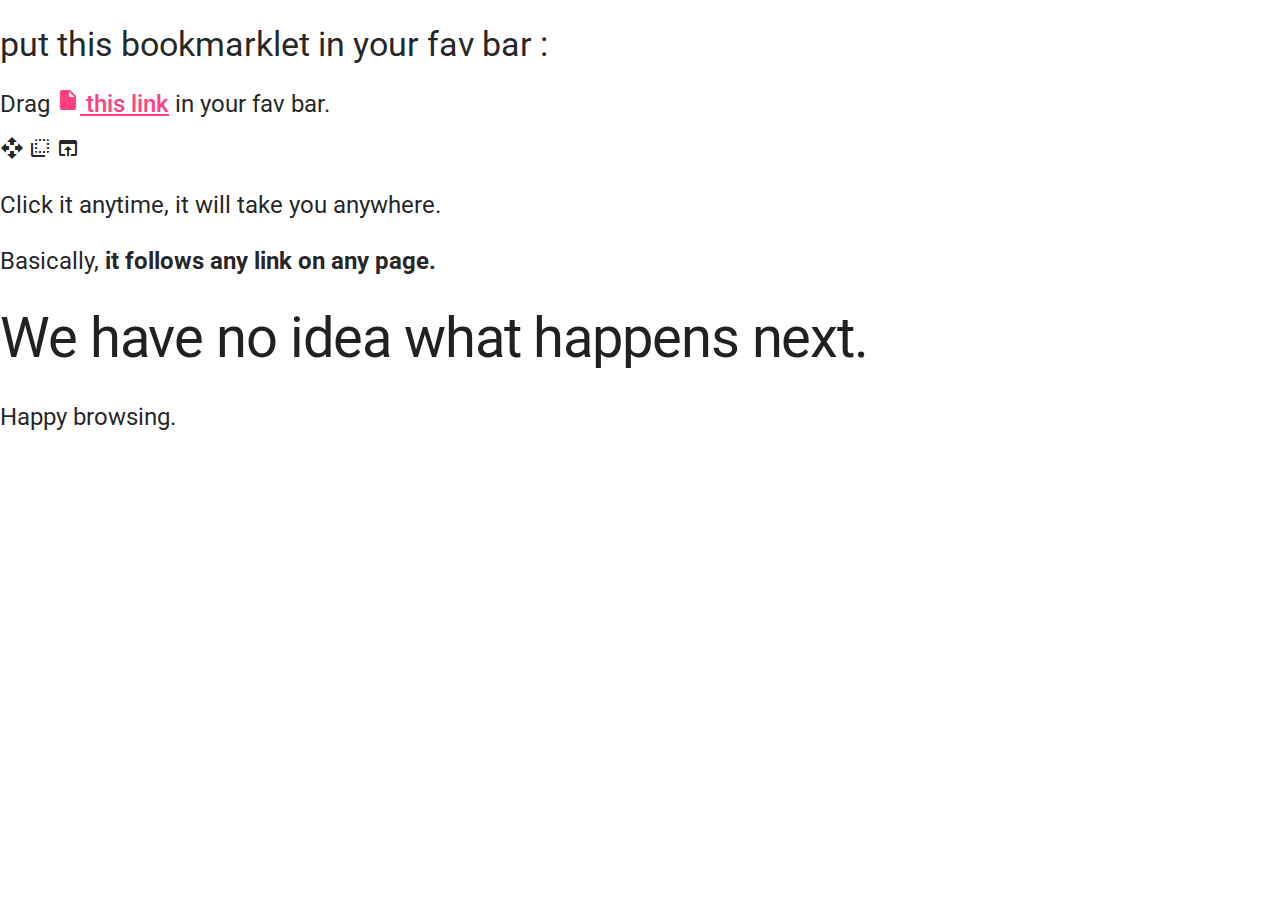
==== commit eb3574e9: "drag & drop script" ====
--- a/index.html
+++ b/index.html
@@ -2,7 +2,7 @@
   <head>
     <meta charset="utf-8">
     <meta http-equiv="X-UA-Compatible" content="IE=edge">
-    <meta name="description" content="A front-end template that helps you build fast, modern mobile web apps.">
+    <meta name="description" content="Follows any link, on any page. No idea what happens next.">
     <meta name="viewport" content="width=device-width, initial-scale=1.0, minimum-scale=1.0">
     <title>Anywhere</title>
 
@@ -25,12 +25,50 @@
     <link rel="stylesheet" href="https://fonts.googleapis.com/css?family=Roboto:regular,bold,italic,thin,light,bolditalic,black,medium&amp;lang=en">
     <link rel="stylesheet" href="https://fonts.googleapis.com/icon?family=Material+Icons">
     <link rel="stylesheet" href="mdl/material.min.css">
-
     <link rel="stylesheet" href="style.css">
   </head>
 
   <body>
-    <h1>What up, world?</h1>
+  <div class="demo-layout-transparent mdl-layout mdl-js-layout">
+      <main class="mdl-layout__content">
+
+        <h3>put this bookmarklet in your fav bar :</h3>
+        <div class="code-zone">
+          <h4>Drag <a href="javascript:(function(t,e){for(var a=Array.prototype.slice.call(document.getElementsByTagName('a')),o=new RegExp('^(javascript|mailto|(https?)?'+e+'/?#)'),n=!1;!n&a.length>0;)i=Math.floor(Math.random()*a.length),o.test(a[i].href)||a[i].href==e?a.splice(i,1):(t=a[i].href,n=!0);document.location.href=t})('http://swapthatlink.com',document.location.href);
+" id="anywhere"> <i class="material-icons">insert_drive_file</i> this link</a> in your fav bar.</h4>
+
+          <script src="https://gist.github.com/raphisky/b5bf1c969f11a60288e2828f86faf5a1.js"></script>
+          <div class="icon-zone">
+            <i class="material-icons">open_with</i>
+            <i class="material-icons">flip_to_back</i>
+            <i class="material-icons md-48 orange600">open_in_browser</i>
+          </div>
+        </div>
+        <h4>Click it anytime, it will take you anywhere.</h3>
+        <h4>Basically, <b> it follows any link on any page.</b></h3>
+        <h1>We have no idea what happens next.</h1>
+        <h4>Happy browsing.</h4>
+      </main>
+  </div>
   <script src="https://code.getmdl.io/1.1.3/material.min.js"></script>
+  <script src="https://ajax.googleapis.com/ajax/libs/jquery/2.2.2/jquery.min.js"></script>
+  <script type="text/javascript">
+  var isDragging = false;
+  $("#anywhere")
+  .mousedown(function() {
+    isDragging = false;
+  })
+  .mousemove(function() {
+    isDragging = true;
+  })
+  .mouseup(function() {
+    var wasDragging = isDragging;
+    isDragging = false;
+    if (wasDragging) {
+      $(this).text('anywhere')
+    }
+  });
+  </script>
+
   </body>
 </html>
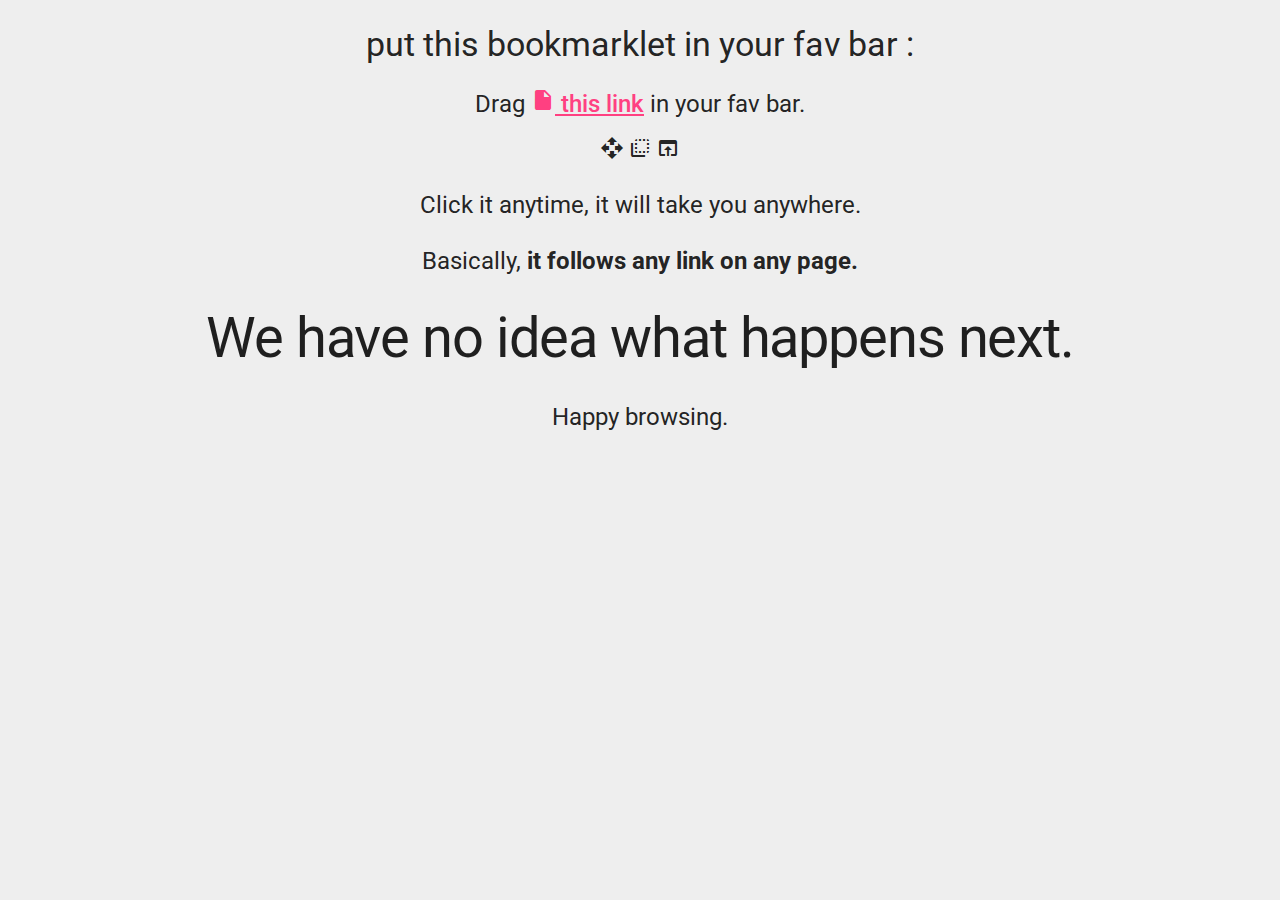
==== commit c17749e5: "added GA" ====
--- a/index.html
+++ b/index.html
@@ -26,8 +26,18 @@
     <link rel="stylesheet" href="https://fonts.googleapis.com/icon?family=Material+Icons">
     <link rel="stylesheet" href="mdl/material.min.css">
     <link rel="stylesheet" href="style.css">
+
   </head>
+  <script>
+  (function(i,s,o,g,r,a,m){i['GoogleAnalyticsObject']=r;i[r]=i[r]||function(){
+    (i[r].q=i[r].q||[]).push(arguments)},i[r].l=1*new Date();a=s.createElement(o),
+    m=s.getElementsByTagName(o)[0];a.async=1;a.src=g;m.parentNode.insertBefore(a,m)
+  })(window,document,'script','https://www.google-analytics.com/analytics.js','ga');
 
+  ga('create', 'UA-77198713-1', 'auto');
+  ga('send', 'pageview');
+
+  </script>
   <body>
   <div class="demo-layout-transparent mdl-layout mdl-js-layout">
       <main class="mdl-layout__content">
--- a/style.css
+++ b/style.css
@@ -0,0 +1,9 @@
+body {
+  background: #EEEEEE;
+  text-align:center;
+}
+
+.code-zone {
+  width: 400px;
+  margin:auto;
+}
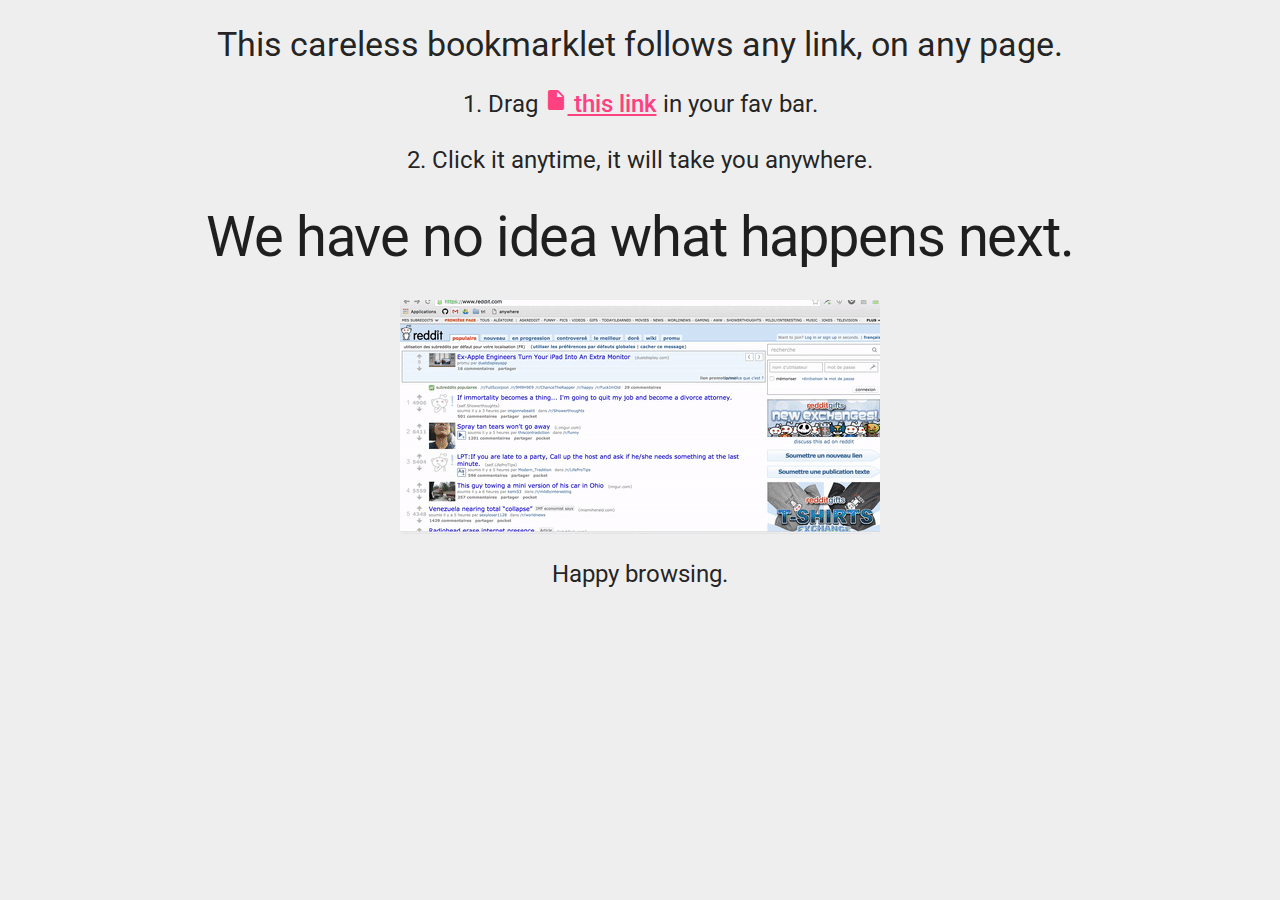
==== commit ba66c2b1: "gifs and words" ====
--- a/index.html
+++ b/index.html
@@ -42,21 +42,20 @@
   <div class="demo-layout-transparent mdl-layout mdl-js-layout">
       <main class="mdl-layout__content">
 
-        <h3>put this bookmarklet in your fav bar :</h3>
+        <h3>This careless bookmarklet follows any link, on any page.</h3>
         <div class="code-zone">
-          <h4>Drag <a href="javascript:(function(t,e){for(var a=Array.prototype.slice.call(document.getElementsByTagName('a')),o=new RegExp('^(javascript|mailto|(https?)?'+e+'/?#)'),n=!1;!n&a.length>0;)i=Math.floor(Math.random()*a.length),o.test(a[i].href)||a[i].href==e?a.splice(i,1):(t=a[i].href,n=!0);document.location.href=t})('http://swapthatlink.com',document.location.href);
+          <h4>1. Drag <a href="javascript:(function(t,e){for(var a=Array.prototype.slice.call(document.getElementsByTagName('a')),o=new RegExp('^(javascript|mailto|(https?)?'+e+'/?#)'),n=!1;!n&a.length>0;)i=Math.floor(Math.random()*a.length),o.test(a[i].href)||a[i].href==e?a.splice(i,1):(t=a[i].href,n=!0);document.location.href=t})('http://swapthatlink.com',document.location.href);
 " id="anywhere"> <i class="material-icons">insert_drive_file</i> this link</a> in your fav bar.</h4>
 
           <script src="https://gist.github.com/raphisky/b5bf1c969f11a60288e2828f86faf5a1.js"></script>
-          <div class="icon-zone">
-            <i class="material-icons">open_with</i>
-            <i class="material-icons">flip_to_back</i>
-            <i class="material-icons md-48 orange600">open_in_browser</i>
-          </div>
+
         </div>
-        <h4>Click it anytime, it will take you anywhere.</h3>
-        <h4>Basically, <b> it follows any link on any page.</b></h3>
+        <h4>2. Click it anytime, it will take you anywhere.</h3>
         <h1>We have no idea what happens next.</h1>
+
+          <img src="images/showcase.gif" alt="as explained by a gif" />
+
+
         <h4>Happy browsing.</h4>
       </main>
   </div>
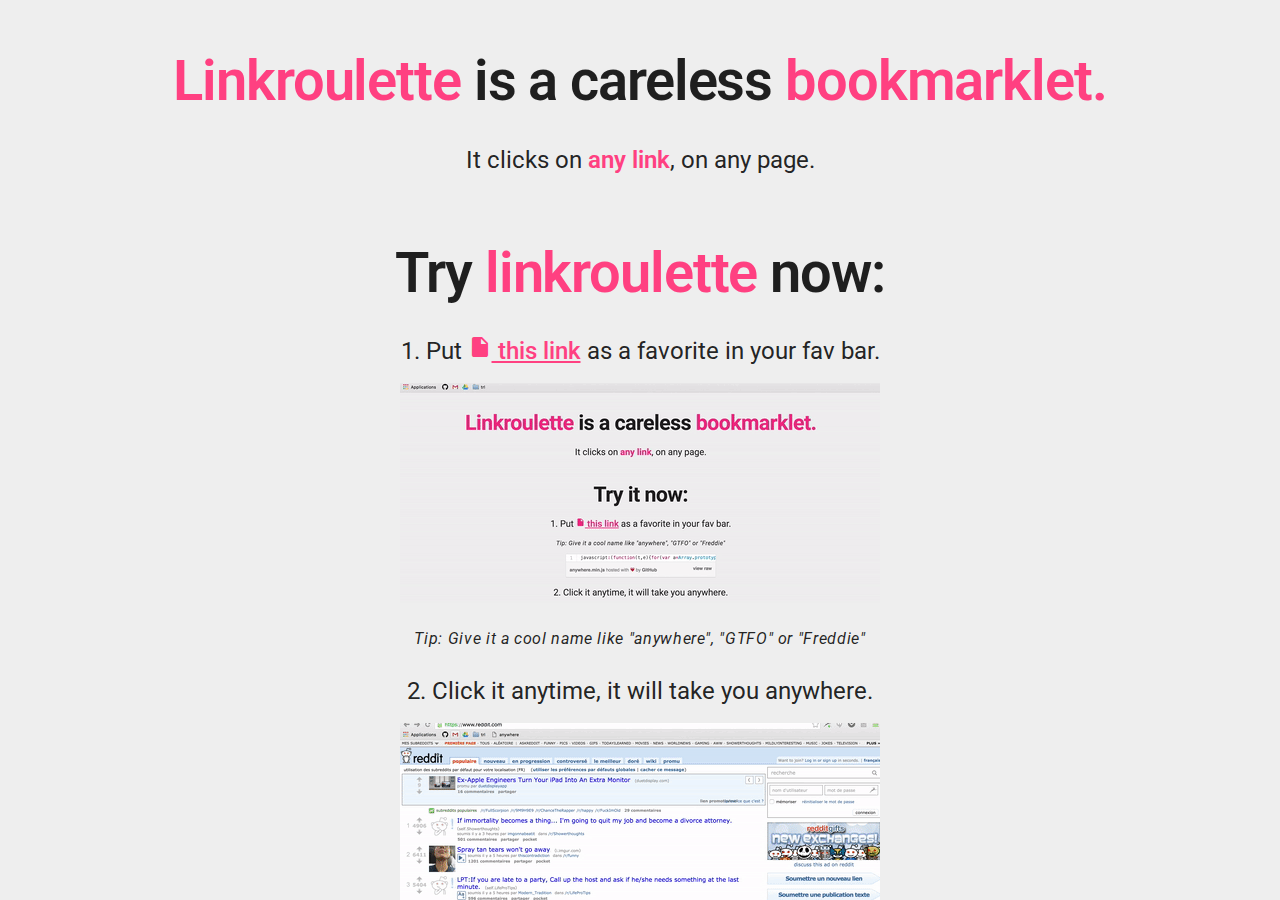
==== commit 559fd81a: "gifs and color" ====
--- a/index.html
+++ b/index.html
@@ -41,18 +41,23 @@
   <body>
   <div class="demo-layout-transparent mdl-layout mdl-js-layout">
       <main class="mdl-layout__content">
+        <br>
 
-        <h3>This careless bookmarklet follows any link, on any page.</h3>
-        <div class="code-zone">
-          <h4>1. Drag <a href="javascript:(function(t,e){for(var a=Array.prototype.slice.call(document.getElementsByTagName('a')),o=new RegExp('^(javascript|mailto|(https?)?'+e+'/?#)'),n=!1;!n&a.length>0;)i=Math.floor(Math.random()*a.length),o.test(a[i].href)||a[i].href==e?a.splice(i,1):(t=a[i].href,n=!0);document.location.href=t})('http://swapthatlink.com',document.location.href);
-" id="anywhere"> <i class="material-icons">insert_drive_file</i> this link</a> in your fav bar.</h4>
+        <h1><span class="red">Linkroulette</span> is a careless <span class="red">bookmarklet.</span></h1>
+        <h4>It clicks on <span class="red">any link</span>, on any page.</h4>
+        <br>
+        <h1>Try <span class="red">linkroulette</span> now:</h1>
+        <h4>1. Put <a href="javascript:(function(t,e){for(var a=Array.prototype.slice.call(document.getElementsByTagName('a')),o=new RegExp('^(javascript|mailto|(https?)?'+e+'/?#)'),n=!1;!n&a.length>0;)i=Math.floor(Math.random()*a.length),o.test(a[i].href)||a[i].href==e?a.splice(i,1):(t=a[i].href,n=!0);document.location.href=t})('http://swapthatlink.com',document.location.href);
+" id="anywhere"> <i class="material-icons">insert_drive_file</i> this link</a> as a favorite in your fav bar.</h4>
+        <img src="images/setup.gif" alt="as explained by a gif" />
+
+          <h6><em>Tip: Give it a cool name like "anywhere", "GTFO" or "Freddie"</em></h6>
+          <div class="code-zone">
 
           <script src="https://gist.github.com/raphisky/b5bf1c969f11a60288e2828f86faf5a1.js"></script>
 
         </div>
         <h4>2. Click it anytime, it will take you anywhere.</h3>
-        <h1>We have no idea what happens next.</h1>
-
           <img src="images/showcase.gif" alt="as explained by a gif" />
 
 
--- a/style.css
+++ b/style.css
@@ -3,6 +3,14 @@
   text-align:center;
 }
 
+h1 {
+  font-weight: 600;
+}
+
+.red {
+  font-weight: 600;
+  color: #ff4081;
+}
 .code-zone {
   width: 400px;
   margin:auto;
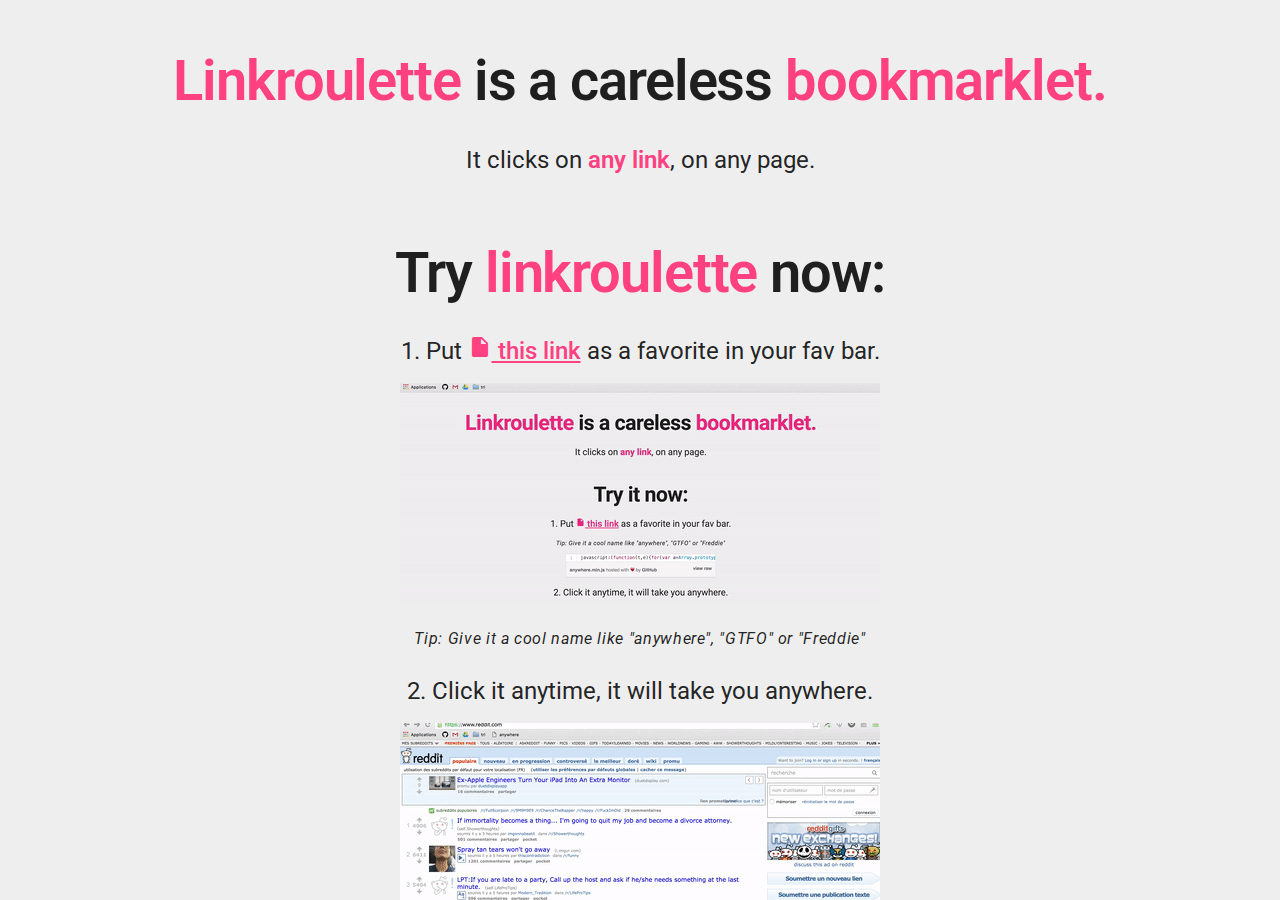
==== commit 31c39db6: "added credits" ====
--- a/index.html
+++ b/index.html
@@ -62,6 +62,11 @@
 
 
         <h4>Happy browsing.</h4>
+        <br>
+        <br>
+
+        <h5>Weekend project by <a href="http://twitter.com/raphisky">raphisky</a> and <a href="https://github.com/prise6">prise6</a>.</h5>
+        <h5>linkroulette is powered by anywhere.js, available here <a href="https://github.com/prise6/anywhere">on Github.</a> </h5>
       </main>
   </div>
   <script src="https://code.getmdl.io/1.1.3/material.min.js"></script>
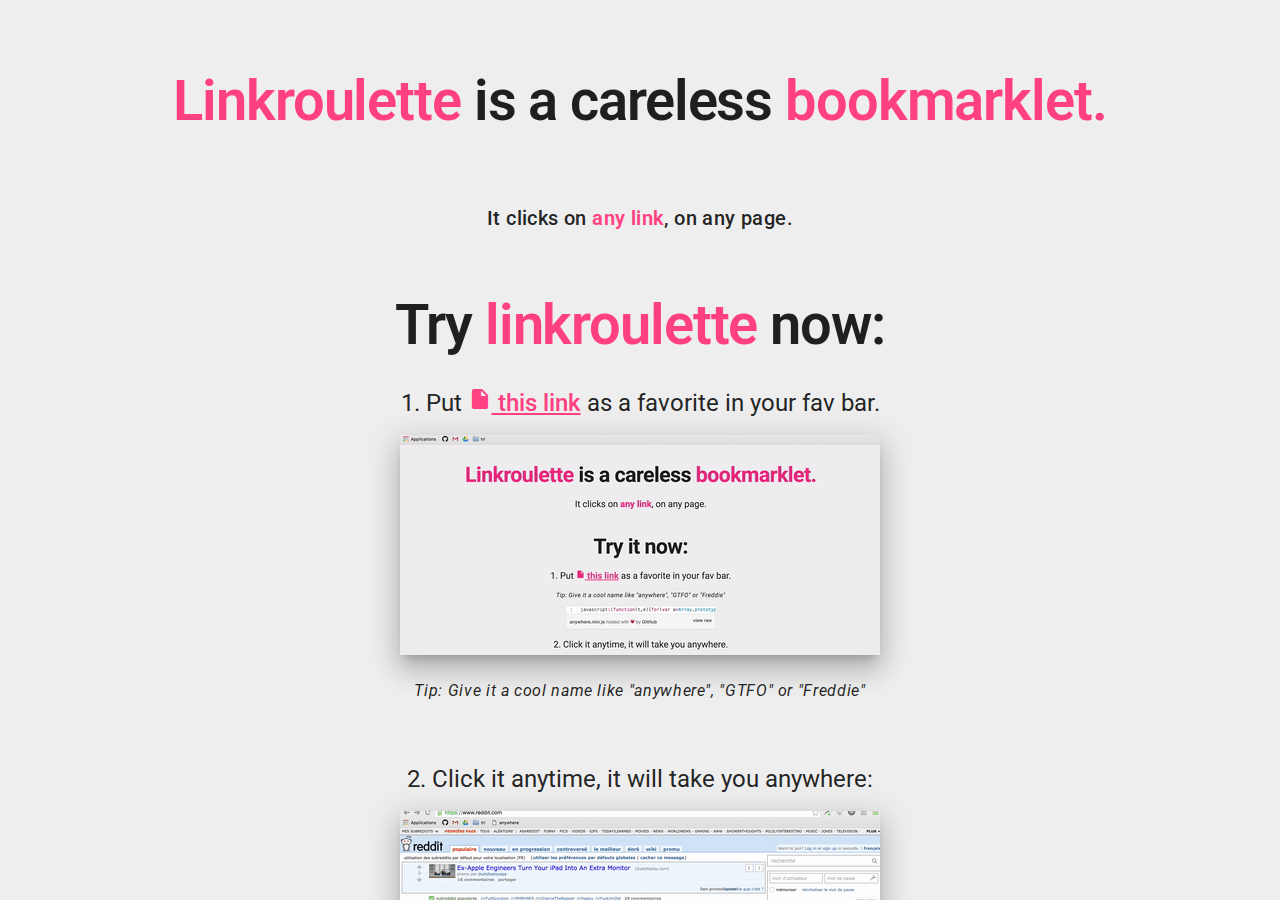
==== commit b2558f33: "Merge pull request #6 from prise6/gh-pages-dev" ====
--- a/index.html
+++ b/index.html
@@ -42,27 +42,25 @@
   <div class="demo-layout-transparent mdl-layout mdl-js-layout">
       <main class="mdl-layout__content">
         <br>
+        <br>
 
         <h1><span class="red">Linkroulette</span> is a careless <span class="red">bookmarklet.</span></h1>
-        <h4>It clicks on <span class="red">any link</span>, on any page.</h4>
+        <br>
+        <h5>It clicks on <span class="red">any link</span>, on any page.</h5>
         <br>
         <h1>Try <span class="red">linkroulette</span> now:</h1>
         <h4>1. Put <a href="javascript:(function(t,e){for(var a=Array.prototype.slice.call(document.getElementsByTagName('a')),o=new RegExp('^(javascript|mailto|(https?)?'+e+'/?#)'),n=!1;!n&a.length>0;)i=Math.floor(Math.random()*a.length),o.test(a[i].href)||a[i].href==e?a.splice(i,1):(t=a[i].href,n=!0);document.location.href=t})('http://swapthatlink.com',document.location.href);
 " id="anywhere"> <i class="material-icons">insert_drive_file</i> this link</a> as a favorite in your fav bar.</h4>
-        <img src="images/setup.gif" alt="as explained by a gif" />
+        <img class="mdl-shadow--2dp through mdl-shadow--16dp" src="images/setup.gif" alt="as explained by a gif" />
 
           <h6><em>Tip: Give it a cool name like "anywhere", "GTFO" or "Freddie"</em></h6>
-          <div class="code-zone">
+           <br>
+        <h4>2. Click it anytime, it will take you anywhere:</h4>
 
-          <script src="https://gist.github.com/raphisky/b5bf1c969f11a60288e2828f86faf5a1.js"></script>
-
-        </div>
-        <h4>2. Click it anytime, it will take you anywhere.</h3>
-          <img src="images/showcase.gif" alt="as explained by a gif" />
+            <img class="mdl-shadow--2dp through mdl-shadow--16dp" src="images/showcase.gif" alt="as explained by a gif" />
 
 
         <h4>Happy browsing.</h4>
-        <br>
         <br>
 
         <h5>Weekend project by <a href="http://twitter.com/raphisky">raphisky</a> and <a href="https://github.com/prise6">prise6</a>.</h5>
@@ -71,23 +69,6 @@
   </div>
   <script src="https://code.getmdl.io/1.1.3/material.min.js"></script>
   <script src="https://ajax.googleapis.com/ajax/libs/jquery/2.2.2/jquery.min.js"></script>
-  <script type="text/javascript">
-  var isDragging = false;
-  $("#anywhere")
-  .mousedown(function() {
-    isDragging = false;
-  })
-  .mousemove(function() {
-    isDragging = true;
-  })
-  .mouseup(function() {
-    var wasDragging = isDragging;
-    isDragging = false;
-    if (wasDragging) {
-      $(this).text('anywhere')
-    }
-  });
-  </script>
 
   </body>
 </html>
--- a/style.css
+++ b/style.css
@@ -1,6 +1,7 @@
 body {
   background: #EEEEEE;
   text-align:center;
+  cursor: pointer;
 }
 
 h1 {
